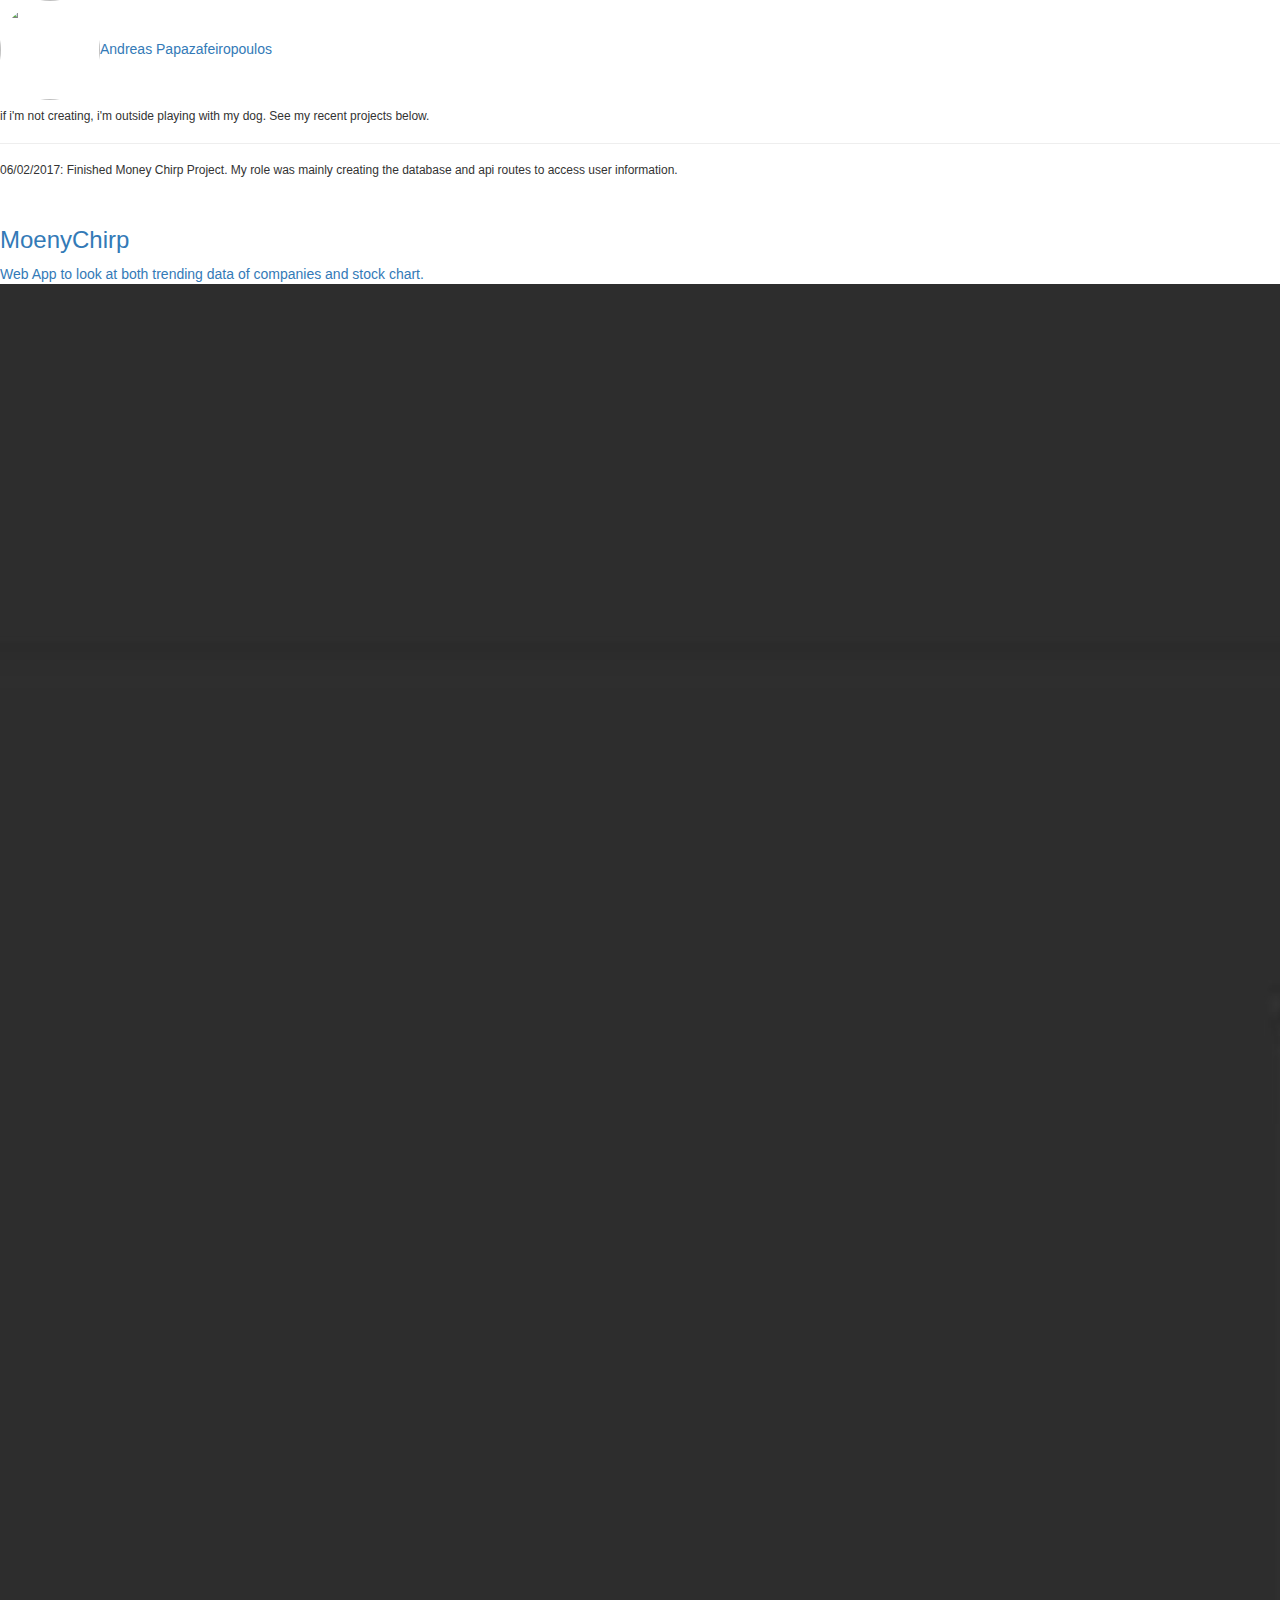
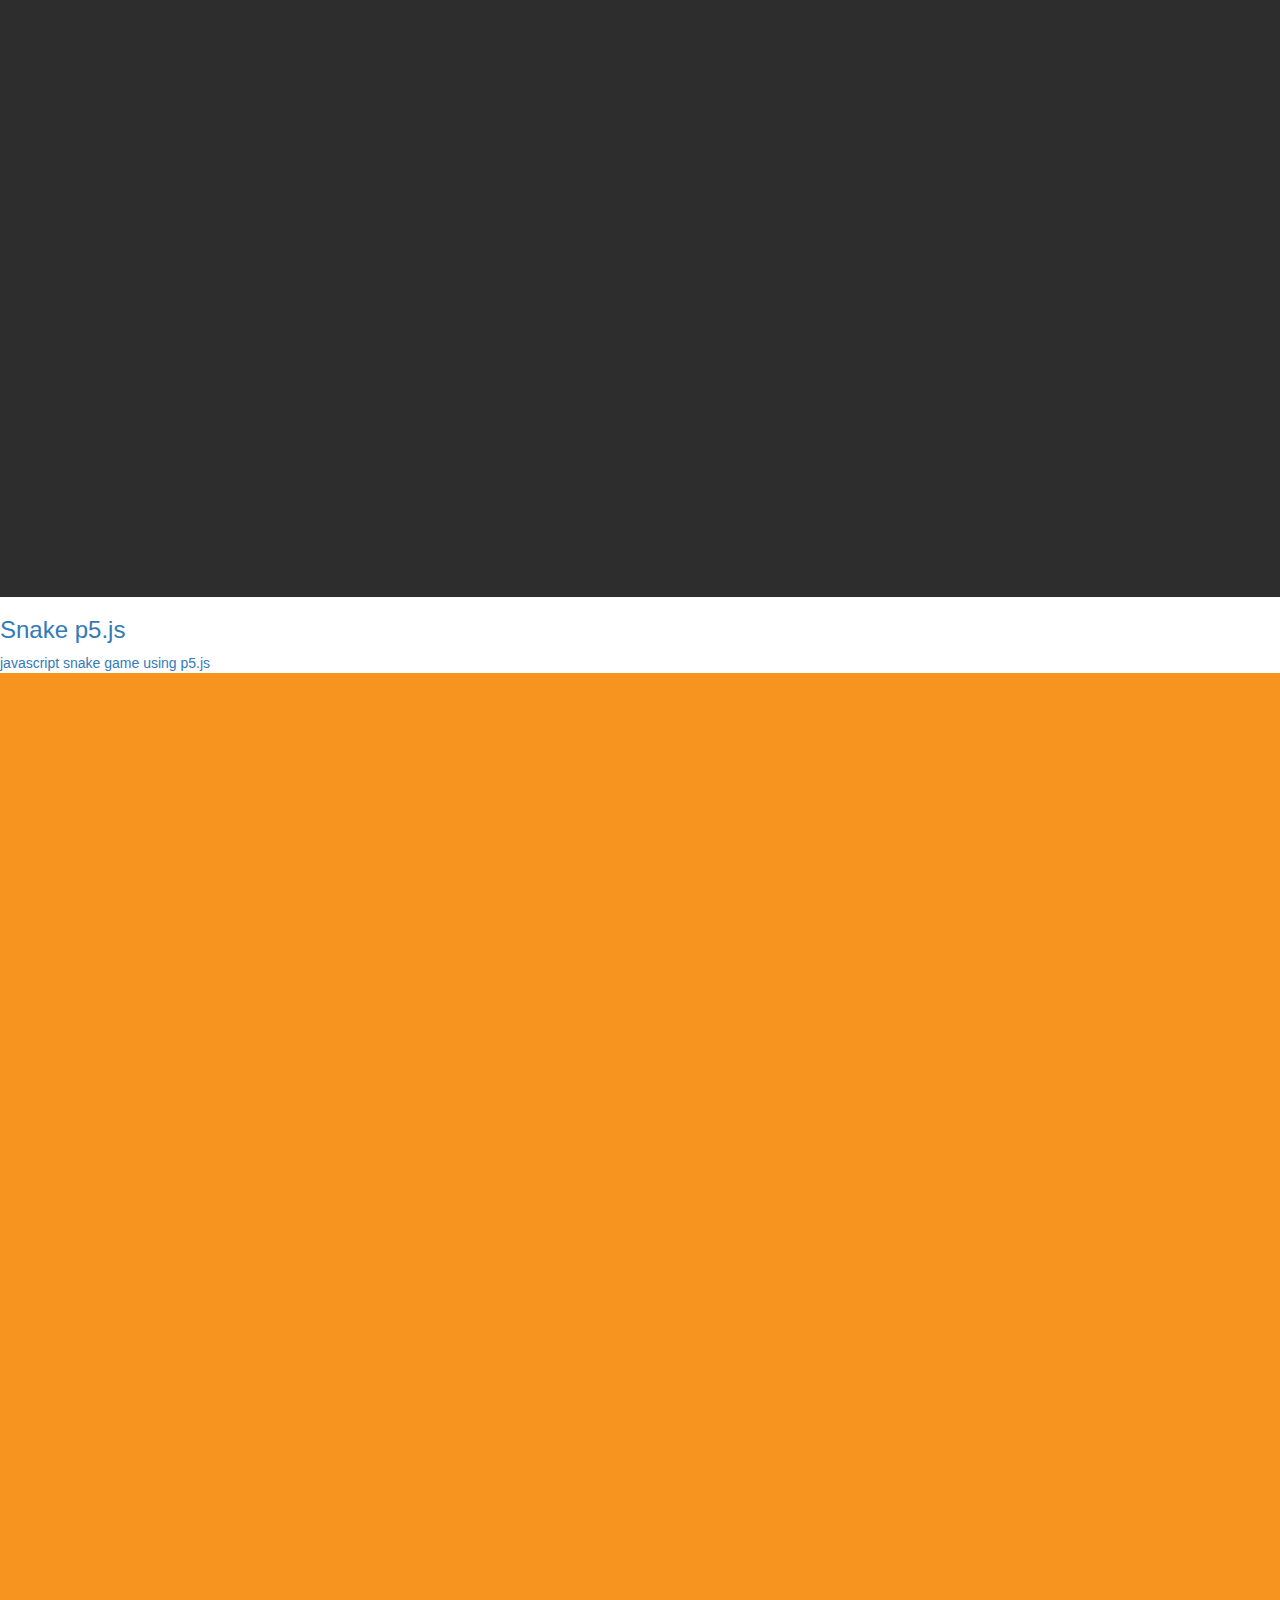
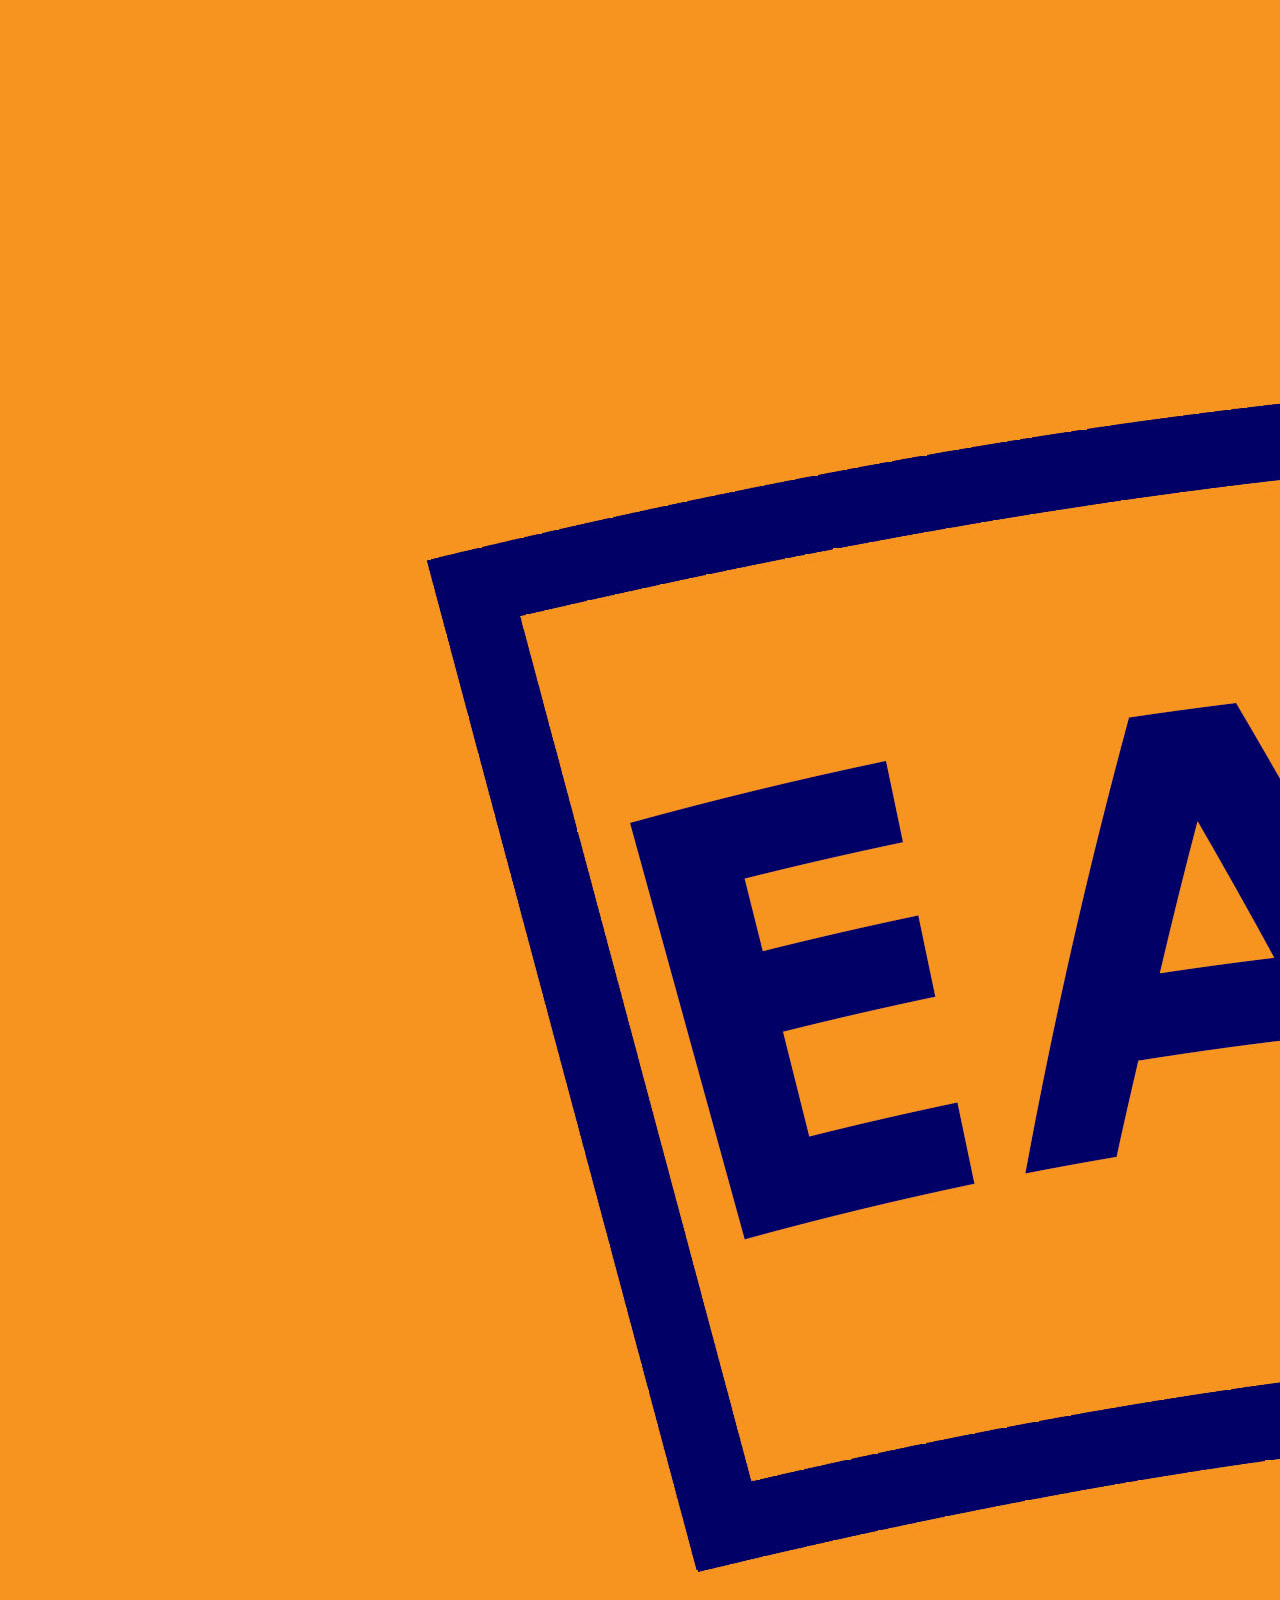
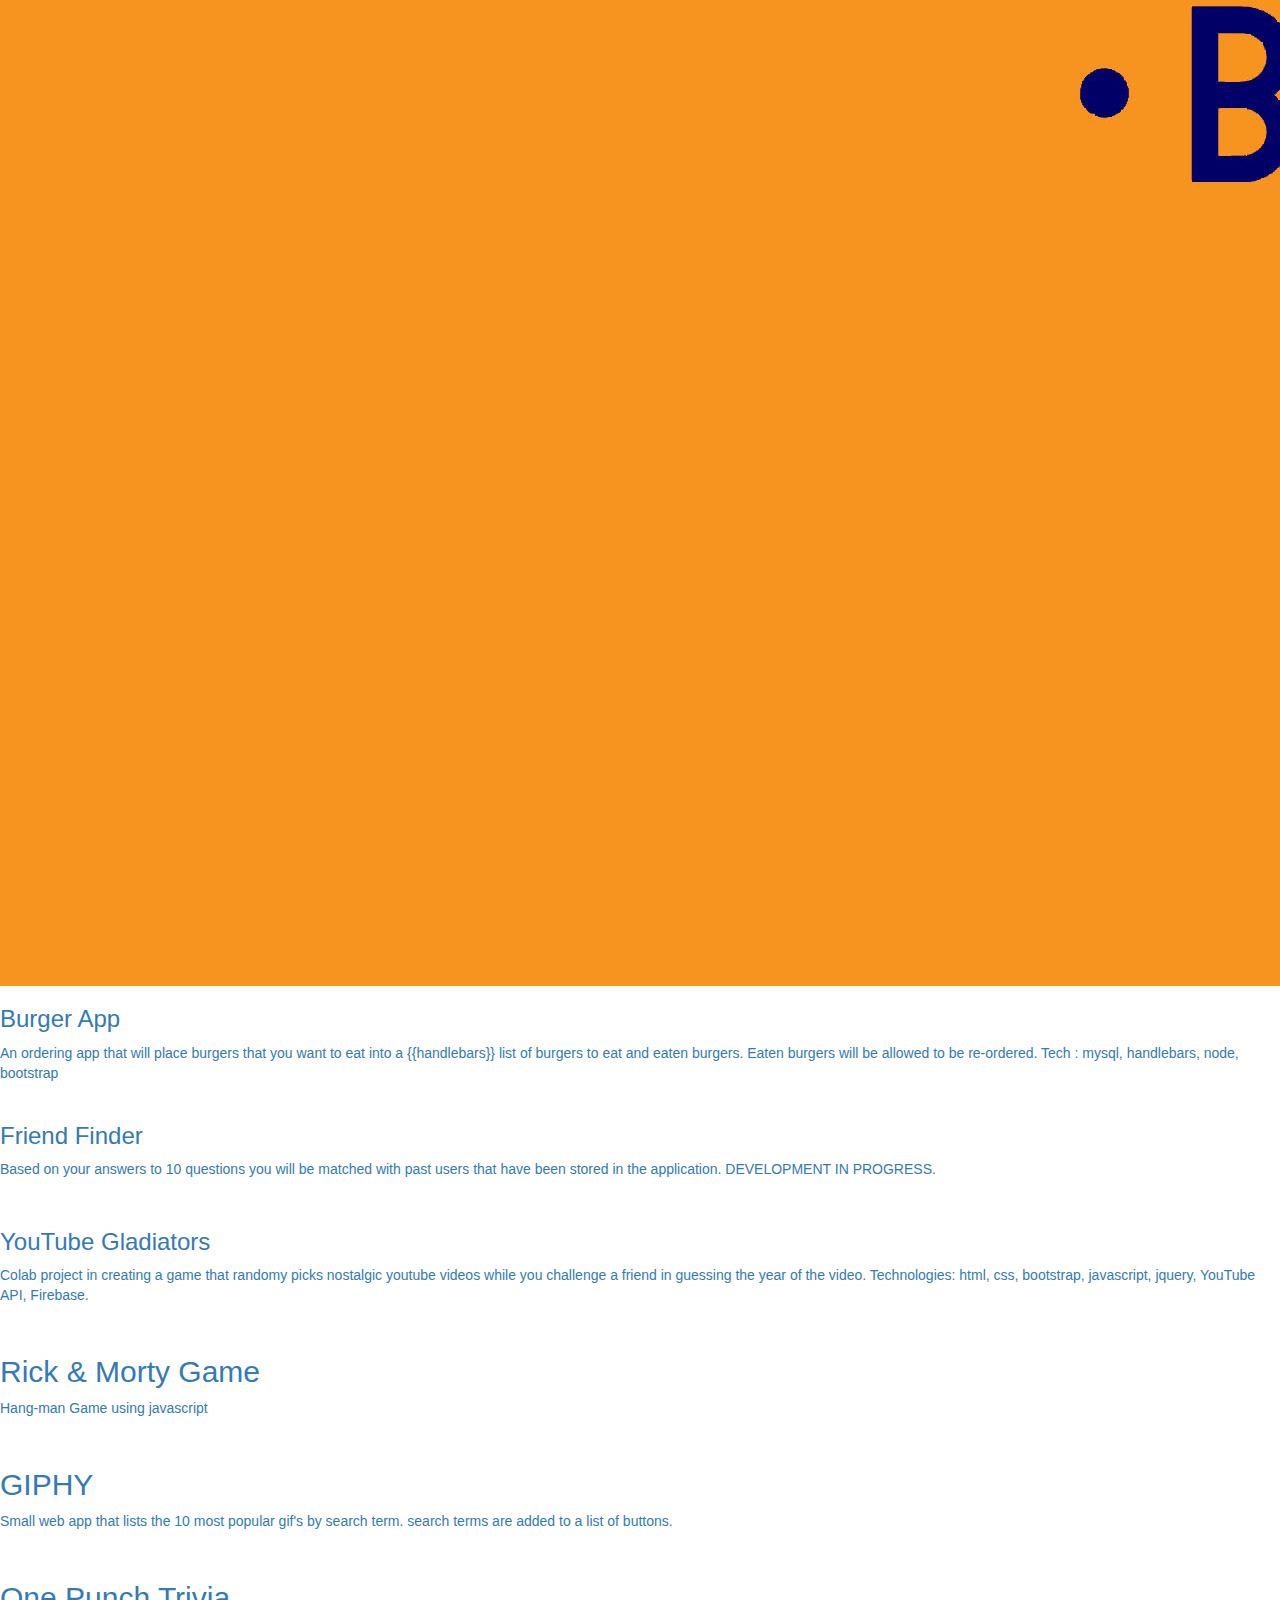
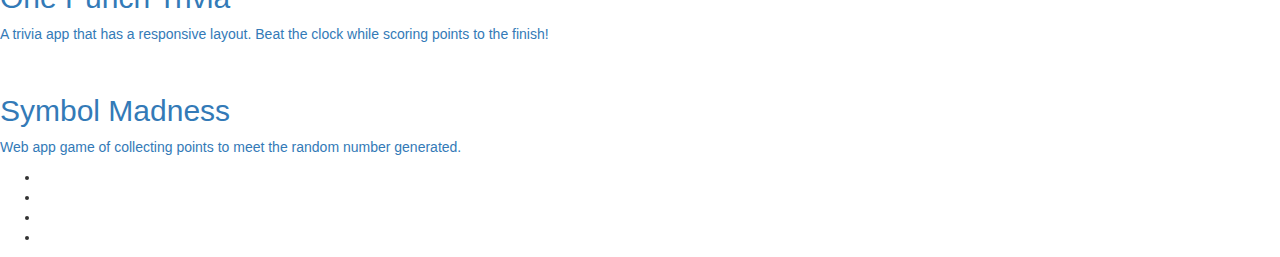
==== index.html @ cd57e7aa "Create index.html" ====
<!DOCTYPE HTML>
<html>
	<head>
		<title>Andreas Papazafeiropoulos</title>
		<meta charset="utf-8" />
		<meta name="viewport" content="width=device-width, initial-scale=1" />
		<!--[if lte IE 8]><script src="assets/js/ie/html5shiv.js"></script><![endif]-->
		<link rel="stylesheet" href="assets/css/main.css" />
		<!--[if lte IE 9]><link rel="stylesheet" href="assets/css/ie9.css" /><![endif]-->
		<!--[if lte IE 8]><link rel="stylesheet" href="assets/css/ie8.css" /><![endif]-->
		<!-- Latest compiled and minified CSS -->
		<link rel="stylesheet" href="https://maxcdn.bootstrapcdn.com/bootstrap/3.3.7/css/bootstrap.min.css" integrity="sha384-BVYiiSIFeK1dGmJRAkycuHAHRg32OmUcww7on3RYdg4Va+PmSTsz/K68vbdEjh4u" crossorigin="anonymous">

	</head>
	<body>
		<!-- Wrapper -->
			<div id="wrapper">

				<!-- Header -->
					<header id="header">
						<div class="inner">

							<!-- Logo -->
								<a href="index.html" class="logo">
									<img class="img-circle" src="images/mephoto.jpg" alt="" height="100" width="100" /><span class="title">Andreas Papazafeiropoulos</span>
								</a>

							<!-- Nav -->
								<!-- <nav>
									<ul>
										<li><a href="#menu">Menu</a></li>
									</ul>
								</nav>
 -->
						</div>
					</header>

				<!-- Menu -->
					<!-- <nav id="menu">
						<h2>Menu</h2>
						<ul>
							<li><a href="index.html">Home</a></li>
							<li><a href="generic.html">Ipsum veroeros</a></li>
							<li><a href="generic.html">Tempus etiam</a></li>
							<li><a href="generic.html">Consequat dolor</a></li>
							<li><a href="elements.html">Elements</a></li>
						</ul>
					</nav> -->

				<!-- Main -->
					<div id="main">
						<div class="inner">
							<header>
								<h6>if i'm not creating, i'm outside playing with my dog. See my recent projects below.</h6>
								<hr>
								<h6>06/02/2017: Finished Money Chirp Project. My role was mainly creating the database and api routes to access user information.</h6>
							</header>
							<section class="tiles">
							<article class="style1">
									<span class="image">
										<img src="images/chirp.jpg" alt="" />
									</span>
									<a href="http://money-chirp-live.herokuapp.com/">
										<h3>MoenyChirp</h3>
										<div class="content">Web App to look at both trending data of companies and stock chart.
										</div>
									</a>
							</article>
							<article class="style1">
									<span class="image">
										<img src="images/snake1.jpg" alt="" />
									</span>
									<a href="http://snakep5.herokuapp.com/">
										<h3>Snake p5.js</h3>
										<div class="content">javascript snake game using p5.js
										</div>
									</a>
							</article>
							<article class="style1">
									<span class="image">
										<img src="images/burger1.jpg" alt="" />
									</span>
									<a href="https://burgerapp-andreas.herokuapp.com/">
										<h3>Burger App</h3>
										<div class="content">An ordering app that will place burgers that you want to eat into a {{handlebars}} list of burgers to eat and eaten burgers. Eaten burgers will be allowed to be re-ordered. Tech : mysql, handlebars, node, bootstrap
										</div>
									</a>
								</article>
								<article class="style1">
									<span class="image">
										<img src="http://cdn.supadupa.me/shop/40836/images/2076091/WIP_Logo_original.jpeg?1443217742" alt="" />
									</span>
									<a href="https://limitless-journey-60097.herokuapp.com/">
										<h3>Friend Finder</h3>
										<div class="content">Based on your answers to 10 questions you will be matched with past users that have been stored in the application. DEVELOPMENT IN PROGRESS.</p>
										</div>
									</a>
								</article>
								<article class="style1">
									<span class="image">
										<img src="images/youtubechallenge1.jpg" alt="" />
									</span>
									<a href="http://calm-ridge-75186.herokuapp.com/">
										<h3>YouTube Gladiators</h3>
										<div class="content">Colab project in creating a game that randomy picks 
										nostalgic youtube videos while you challenge a friend in guessing the year of the video. Technologies: html, css, bootstrap, javascript, jquery, YouTube API, Firebase.</p>
										</div>
									</a>
								</article>
								<article class="style2">
									<span class="image">
										<img src="images/rick1.jpg" alt="" />
									</span>
									<a href="https://hangmanrickmorty.herokuapp.com">
										<h2>Rick & Morty Game</h2>
										<div class="content">
											<p>Hang-man Game using javascript</p>
										</div>
									</a>
								</article>
								<article class="style3">
									<span class="image">
										<img src="images/giphy.jpg" alt="" />
									</span>
									<a href="https://giphyapigen.herokuapp.com/">
										<h2>GIPHY</h2>
										<div class="content">
											<p>Small web app that lists the 10 most popular gif's by search term. search terms are added to a list of buttons.</p>
										</div>
									</a>
								</article>
								<article class="style4">
									<span class="image">
										<img src="images/onepunch.jpg" alt="" />
									</span>
									<a href="https://onepunchtrivia.herokuapp.com/">
										<h2>One Punch Trivia</h2>
										<div class="content">
											<p>A trivia app that has a responsive layout. Beat the clock while scoring points to the finish!</p>
										</div>
									</a>
								</article>
								<article class="style5">
									<span class="image">
										<img src="images/symbol.jpg" alt="" />
									</span>
									<a href=" https://symbolmadness.herokuapp.com">
										<h2>Symbol Madness</h2>
										<div class="content">
											<p>Web app game of collecting points to meet the random number generated.</p>
										</div>
									</a>
								</article>
							</section>
						</div>
					</div>

				<!-- Footer -->
					<footer id="footer">
						<div class="inner">
							<!-- <section>
								<h2>Get in touch</h2>
								<form method="post" action="#">
									<div class="field half first">
										<input type="text" name="name" id="name" placeholder="Name" />
									</div>
									<div class="field half">
										<input type="email" name="email" id="email" placeholder="Email" />
									</div>
									<div class="field">
										<textarea name="message" id="message" placeholder="Message"></textarea>
									</div>
									<ul class="actions">
										<li><input type="submit" value="Send" class="special" /></li>
									</ul>
								</form>
							</section> -->
							<section>
								<ul class="icons">
									<li><a href="https://github.com/AndreasPapaz" class="icon style2 fa-github"><span class="label">GitHub</span></a></li>
									<li><a href="https://twitter.com/AndreasPapaz" class="icon style2 fa-twitter"><span class="label">Twitter</span></a></li>
									
									<li><a href="https://www.linkedin.com/in/andreaspapaz/" class="icon style2 fa-linkedin"><span class="label">linkedin</span></a></li>
									<li><a href="mailto:AndreasPapaz@gmail.com" class="icon style2 fa-envelope-o"><span class="label">Email</span></a></li>
								</ul>
							</section>
						</div>
					</footer>

			</div>

		<!-- Scripts -->
			<script src="assets/js/jquery.min.js"></script>
			<script src="assets/js/skel.min.js"></script>
			<script src="assets/js/util.js"></script>
			<!--[if lte IE 8]><script src="assets/js/ie/respond.min.js"></script><![endif]-->
			<script src="assets/js/main.js"></script>
			<script src="https://www.w3counter.com/tracker.js?id=110640"></script>
			<script>
  				(function(i,s,o,g,r,a,m){i['GoogleAnalyticsObject']=r;i[r]=i[r]||function(){
  				(i[r].q=i[r].q||[]).push(arguments)},i[r].l=1*new Date();a=s.createElement(o),
			  m=s.getElementsByTagName(o)[0];a.async=1;a.src=g;m.parentNode.insertBefore(a,m)
			  })(window,document,'script','https://www.google-analytics.com/analytics.js','ga');

			  ga('create', 'UA-100566330-1', 'auto');
			  ga('send', 'pageview');

			</script>
	</body>
</html>
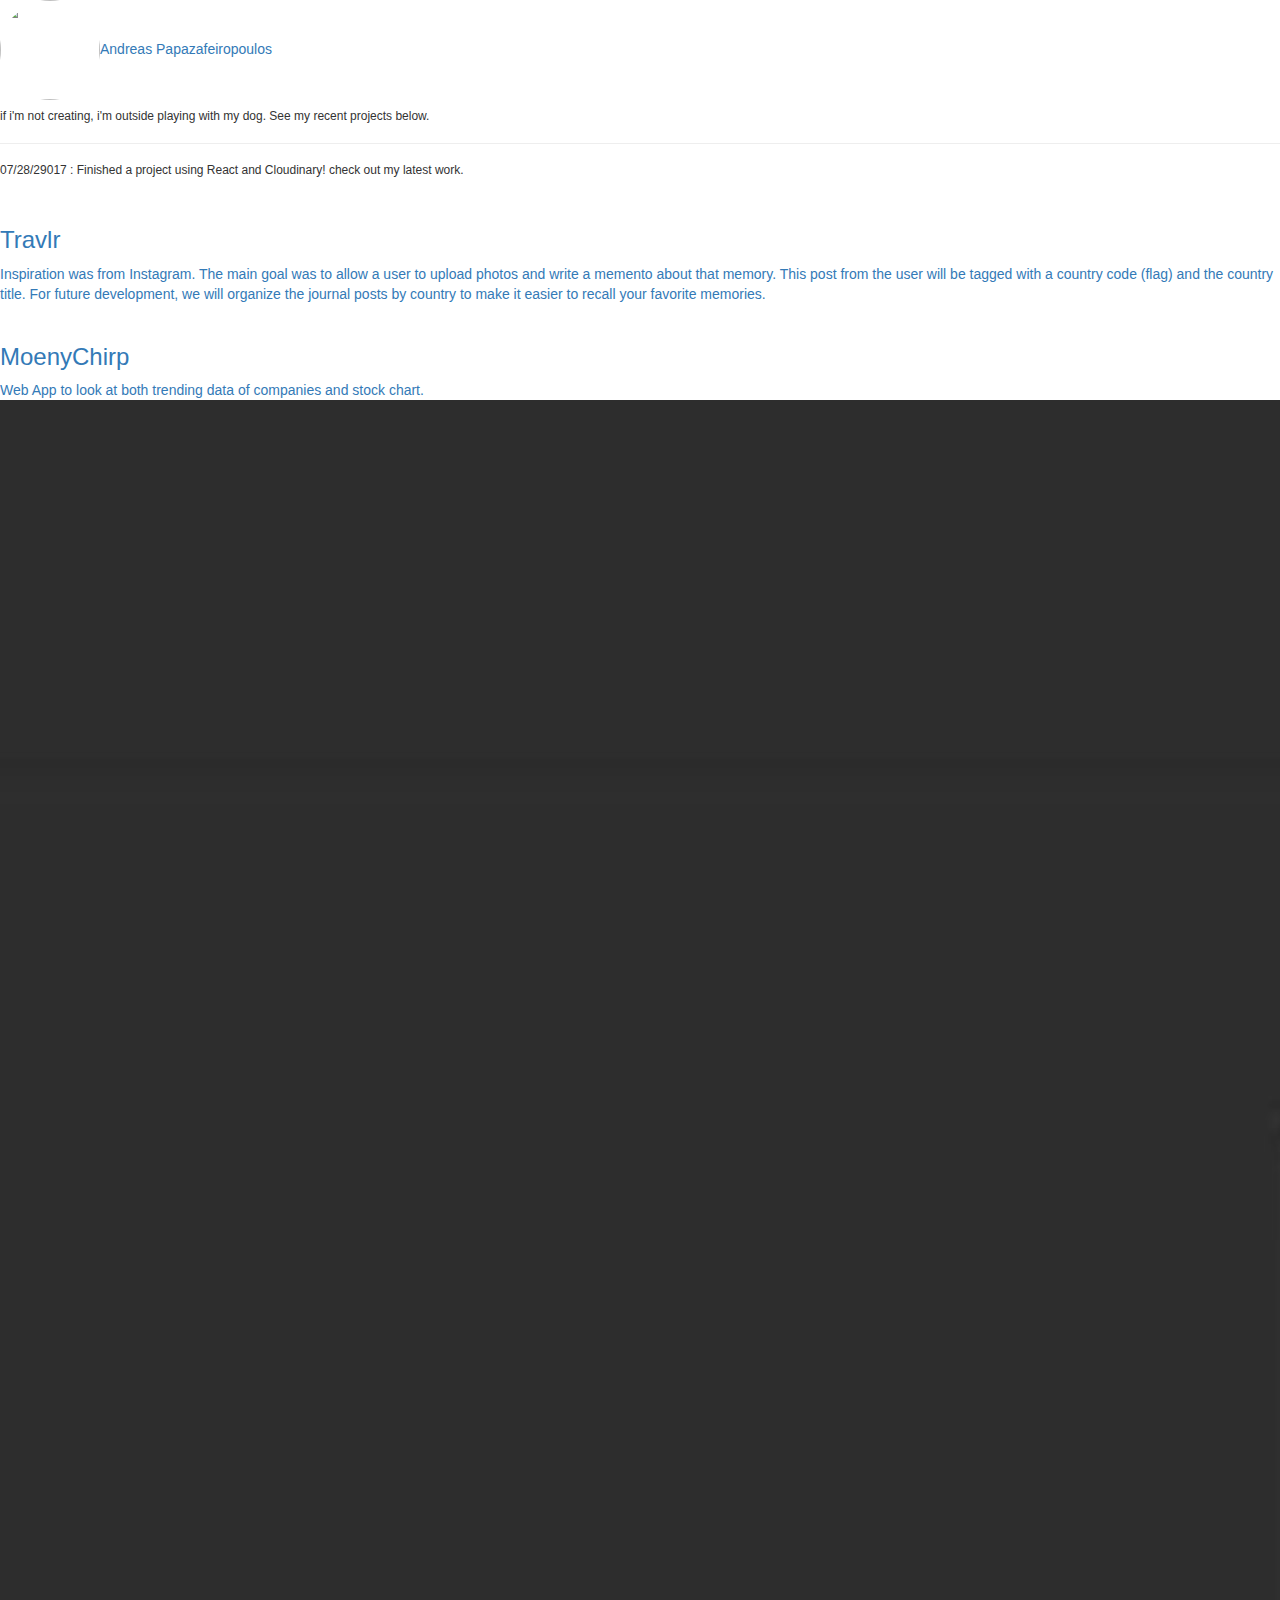
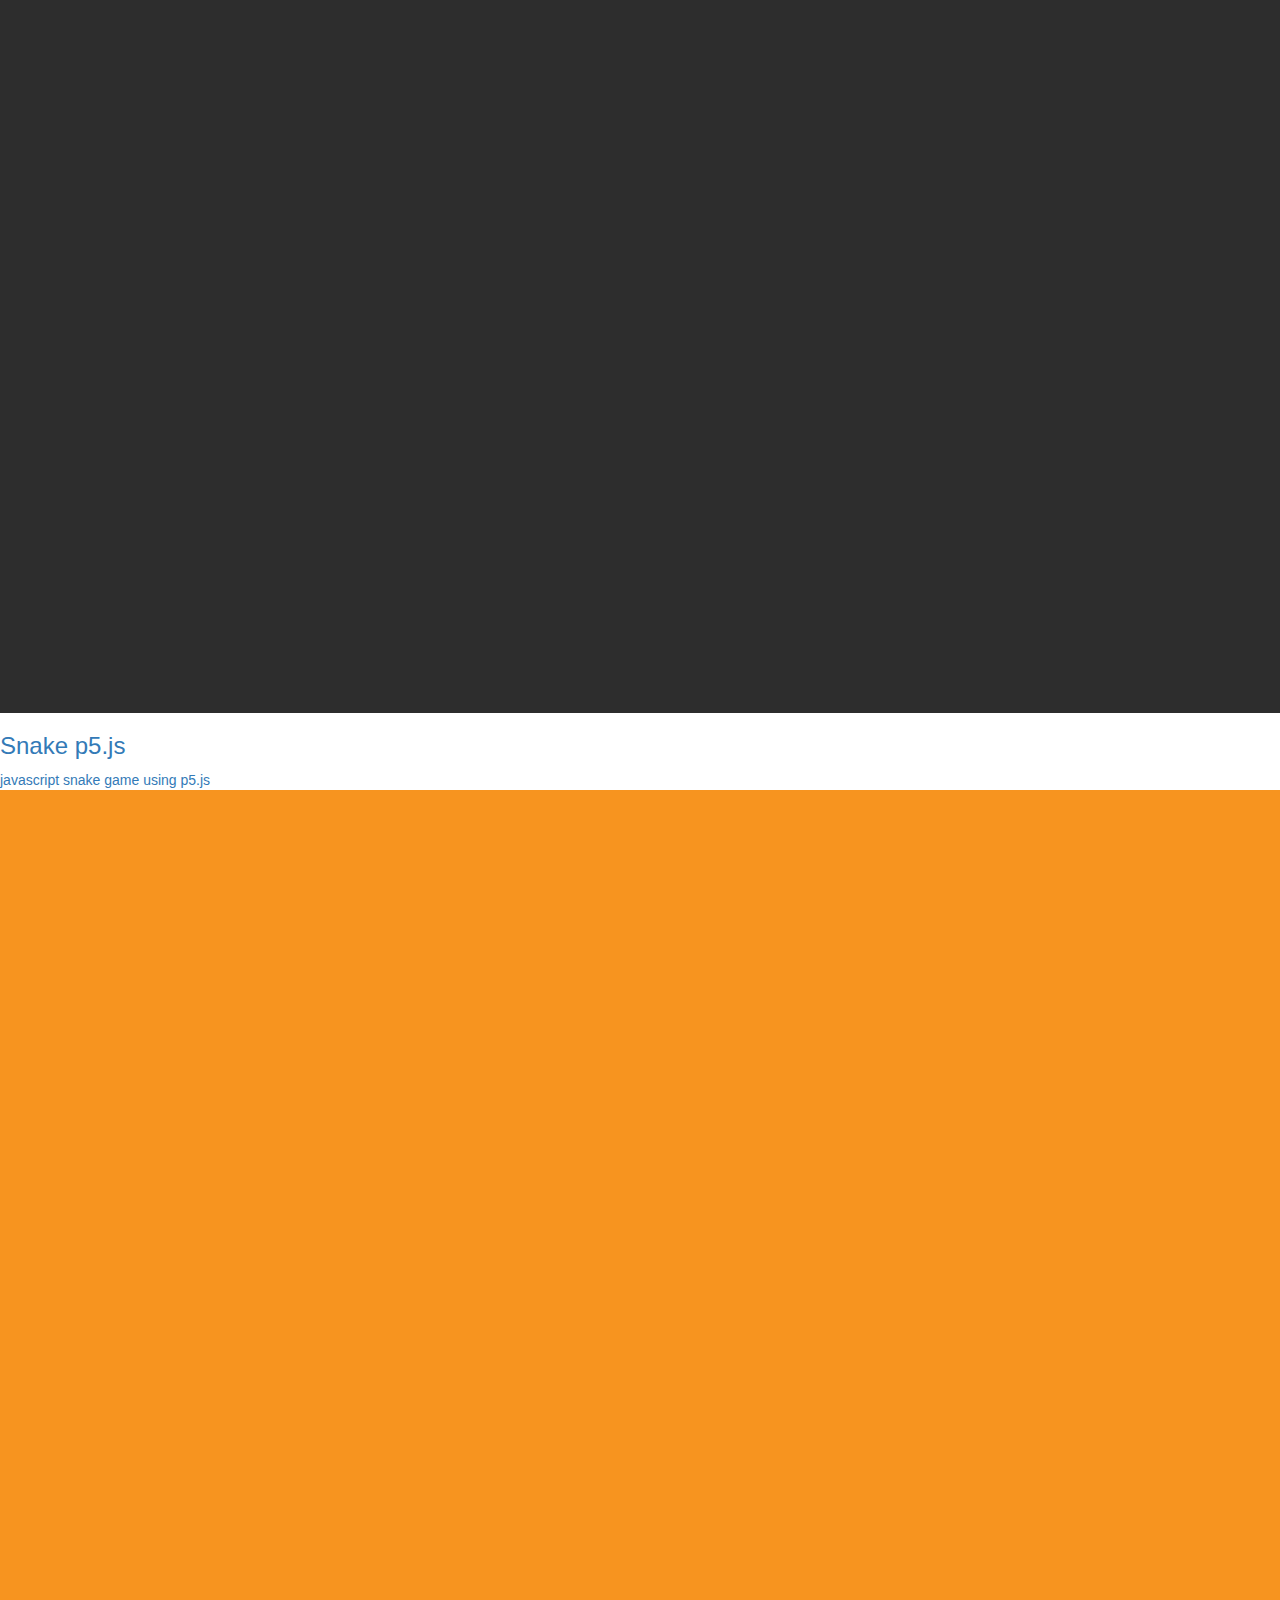
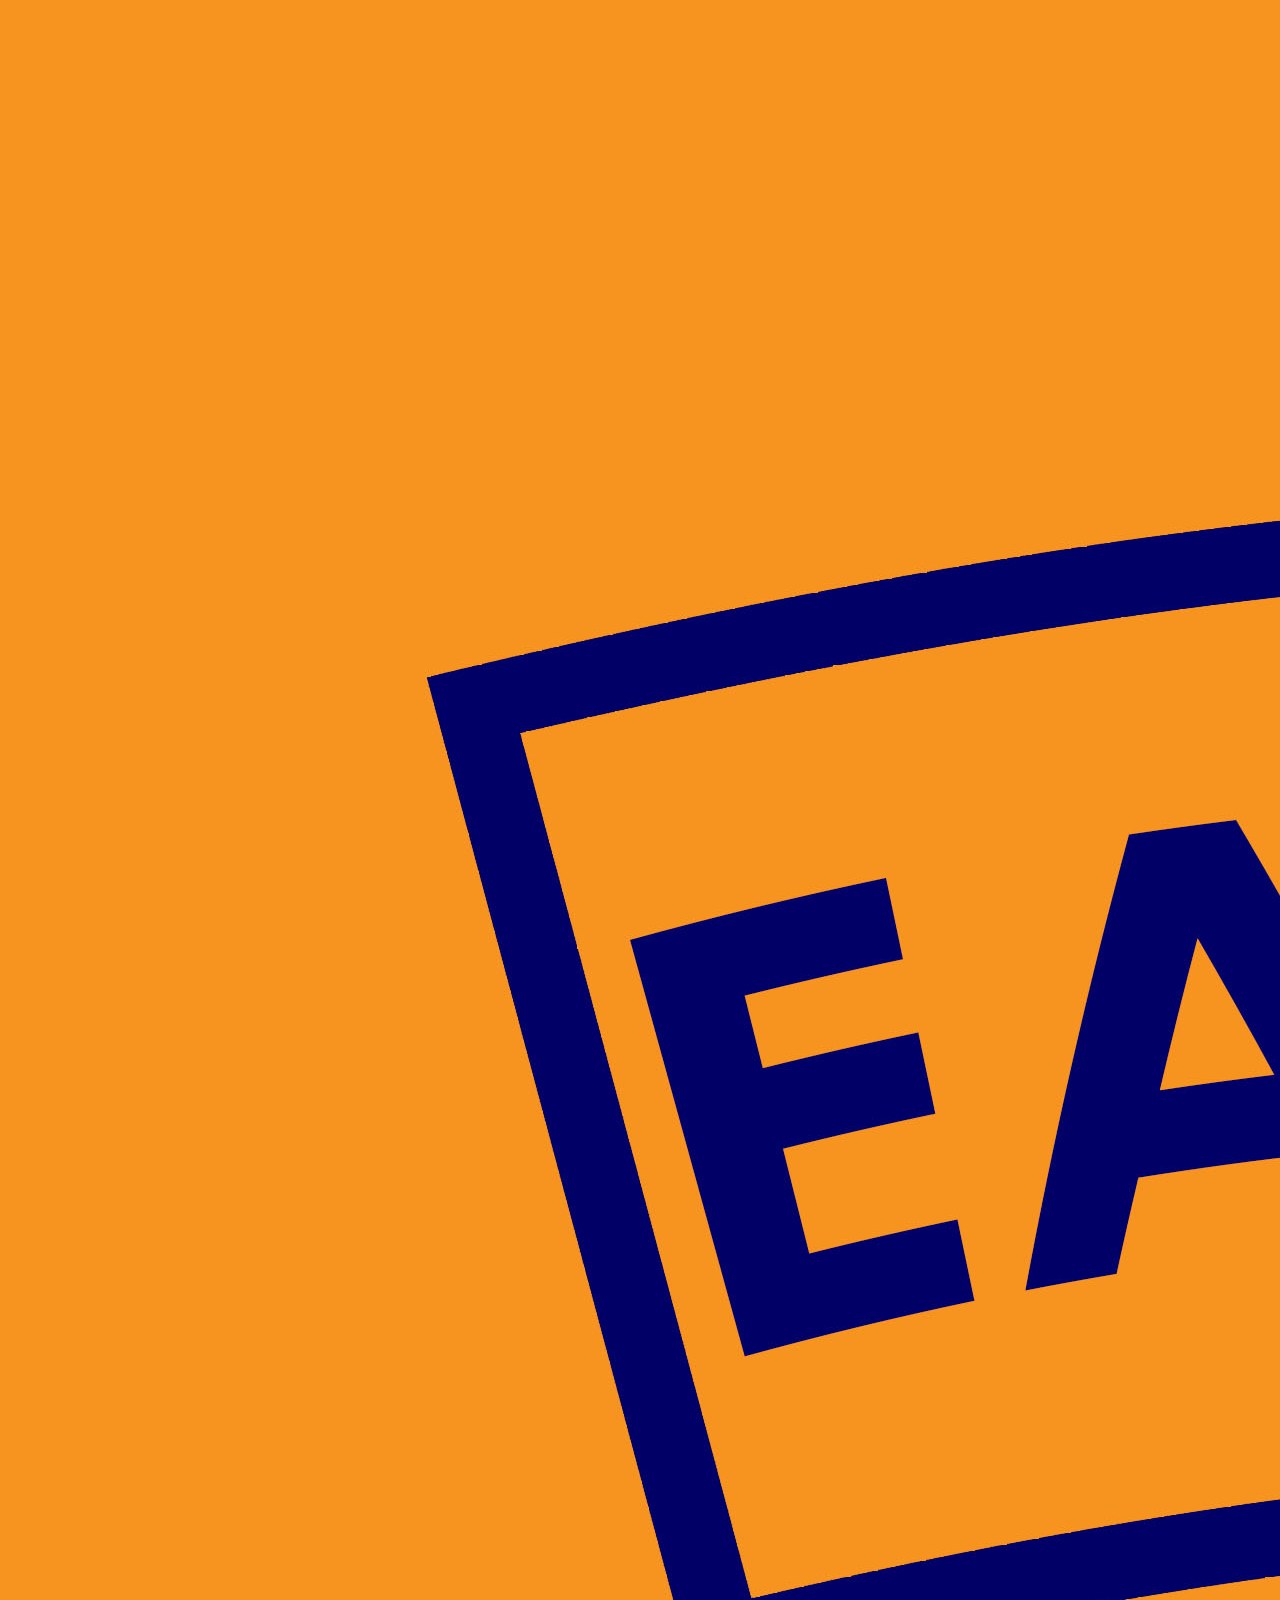
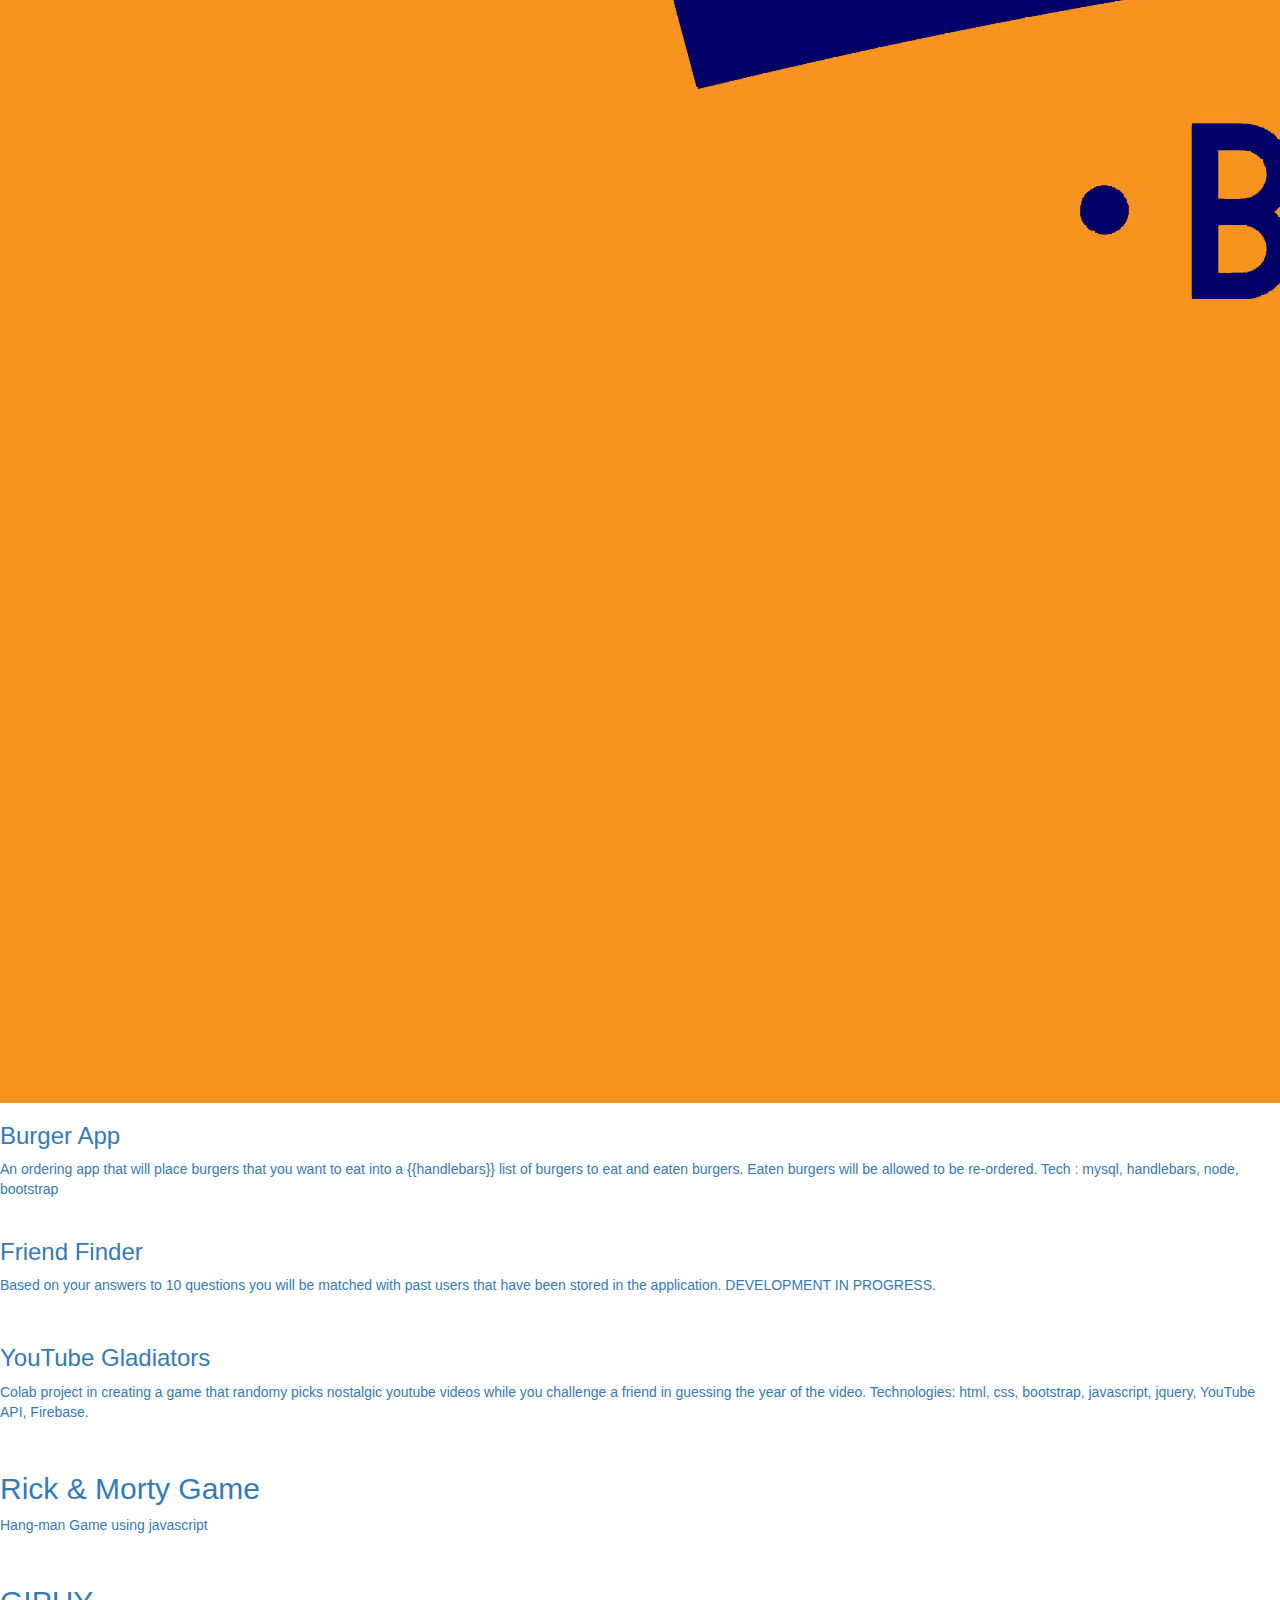
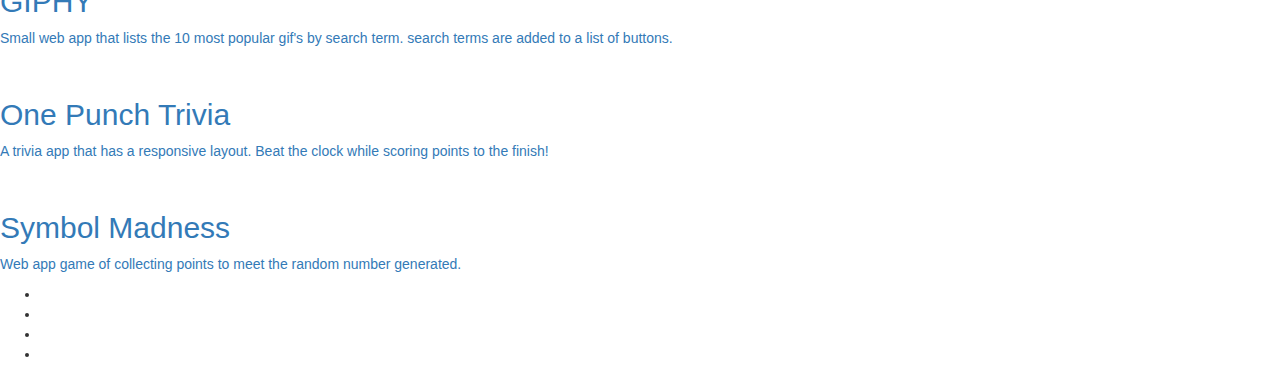
==== commit 4fde4123: "Update index.html" ====
--- a/index.html
+++ b/index.html
@@ -53,9 +53,19 @@
 							<header>
 								<h6>if i'm not creating, i'm outside playing with my dog. See my recent projects below.</h6>
 								<hr>
-								<h6>06/02/2017: Finished Money Chirp Project. My role was mainly creating the database and api routes to access user information.</h6>
+								<h6>07/28/29017 : Finished a project using React and Cloudinary! check out my latest work.</h6>
 							</header>
 							<section class="tiles">
+								<article class="style1">
+									<span class="image">
+										<img src="images/chirp.jpg" alt="" />
+									</span>
+									<a href="http://powerful-stream-12996.herokuapp.com/">
+										<h3>Travlr</h3>
+										<div class="content">Inspiration was from Instagram. The main goal was to allow a user to upload photos and write a memento about that memory. This post from the user will be tagged with a country code (flag) and the country title. For future development, we will organize the journal posts by country to make it easier to recall your favorite memories.
+										</div>
+									</a>
+							</article>
 							<article class="style1">
 									<span class="image">
 										<img src="images/chirp.jpg" alt="" />
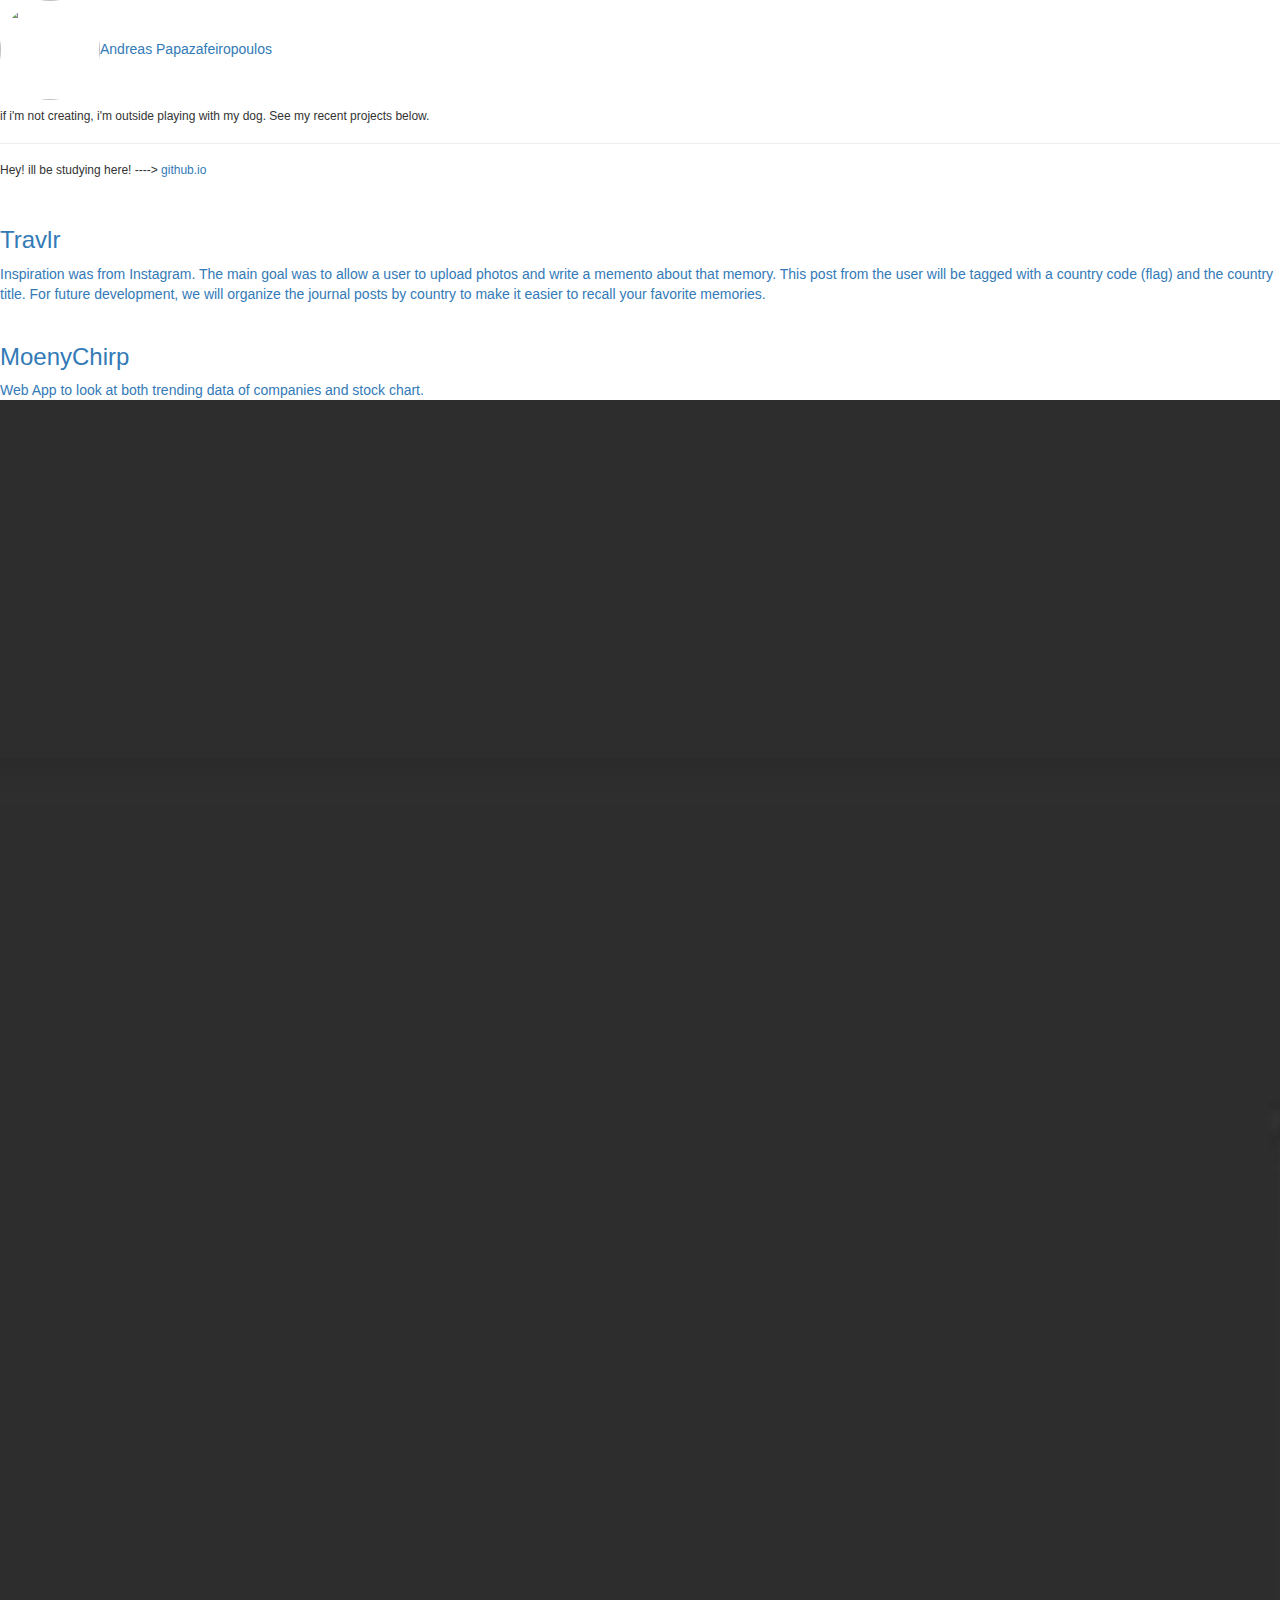
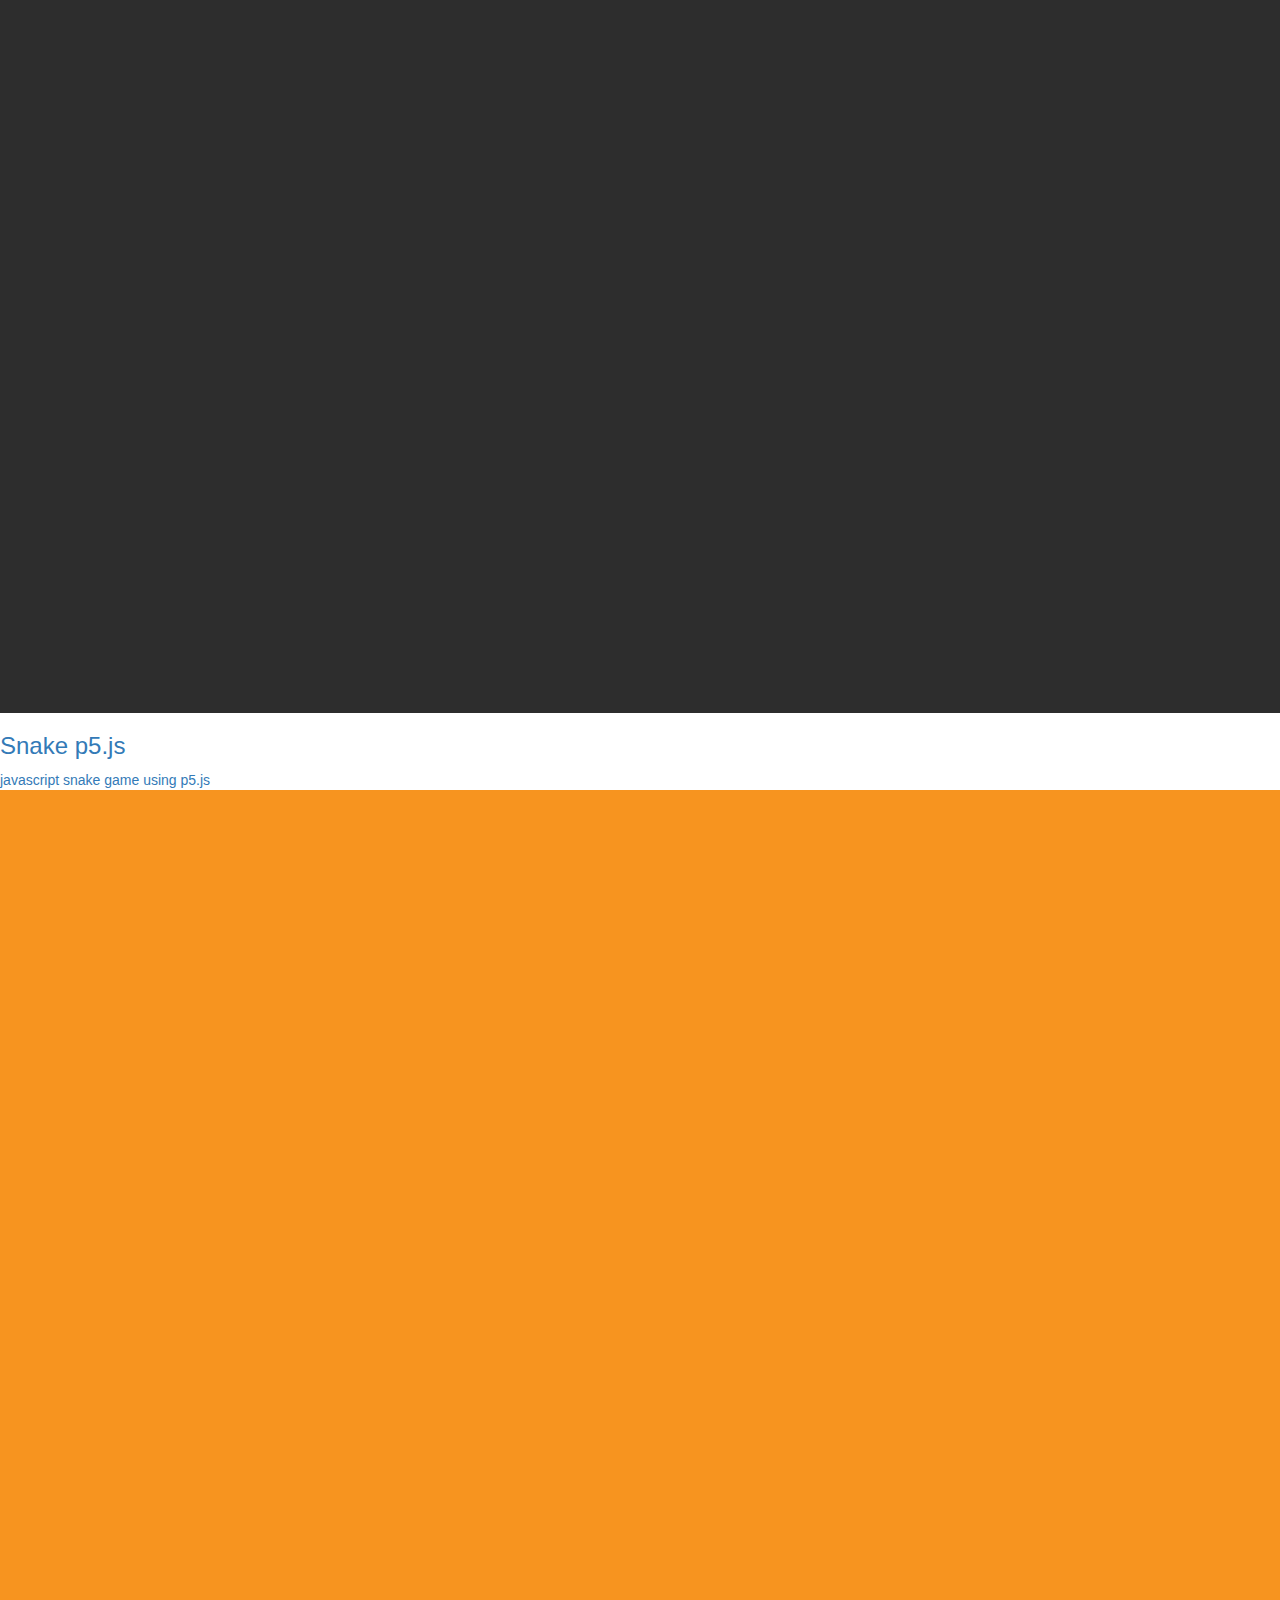
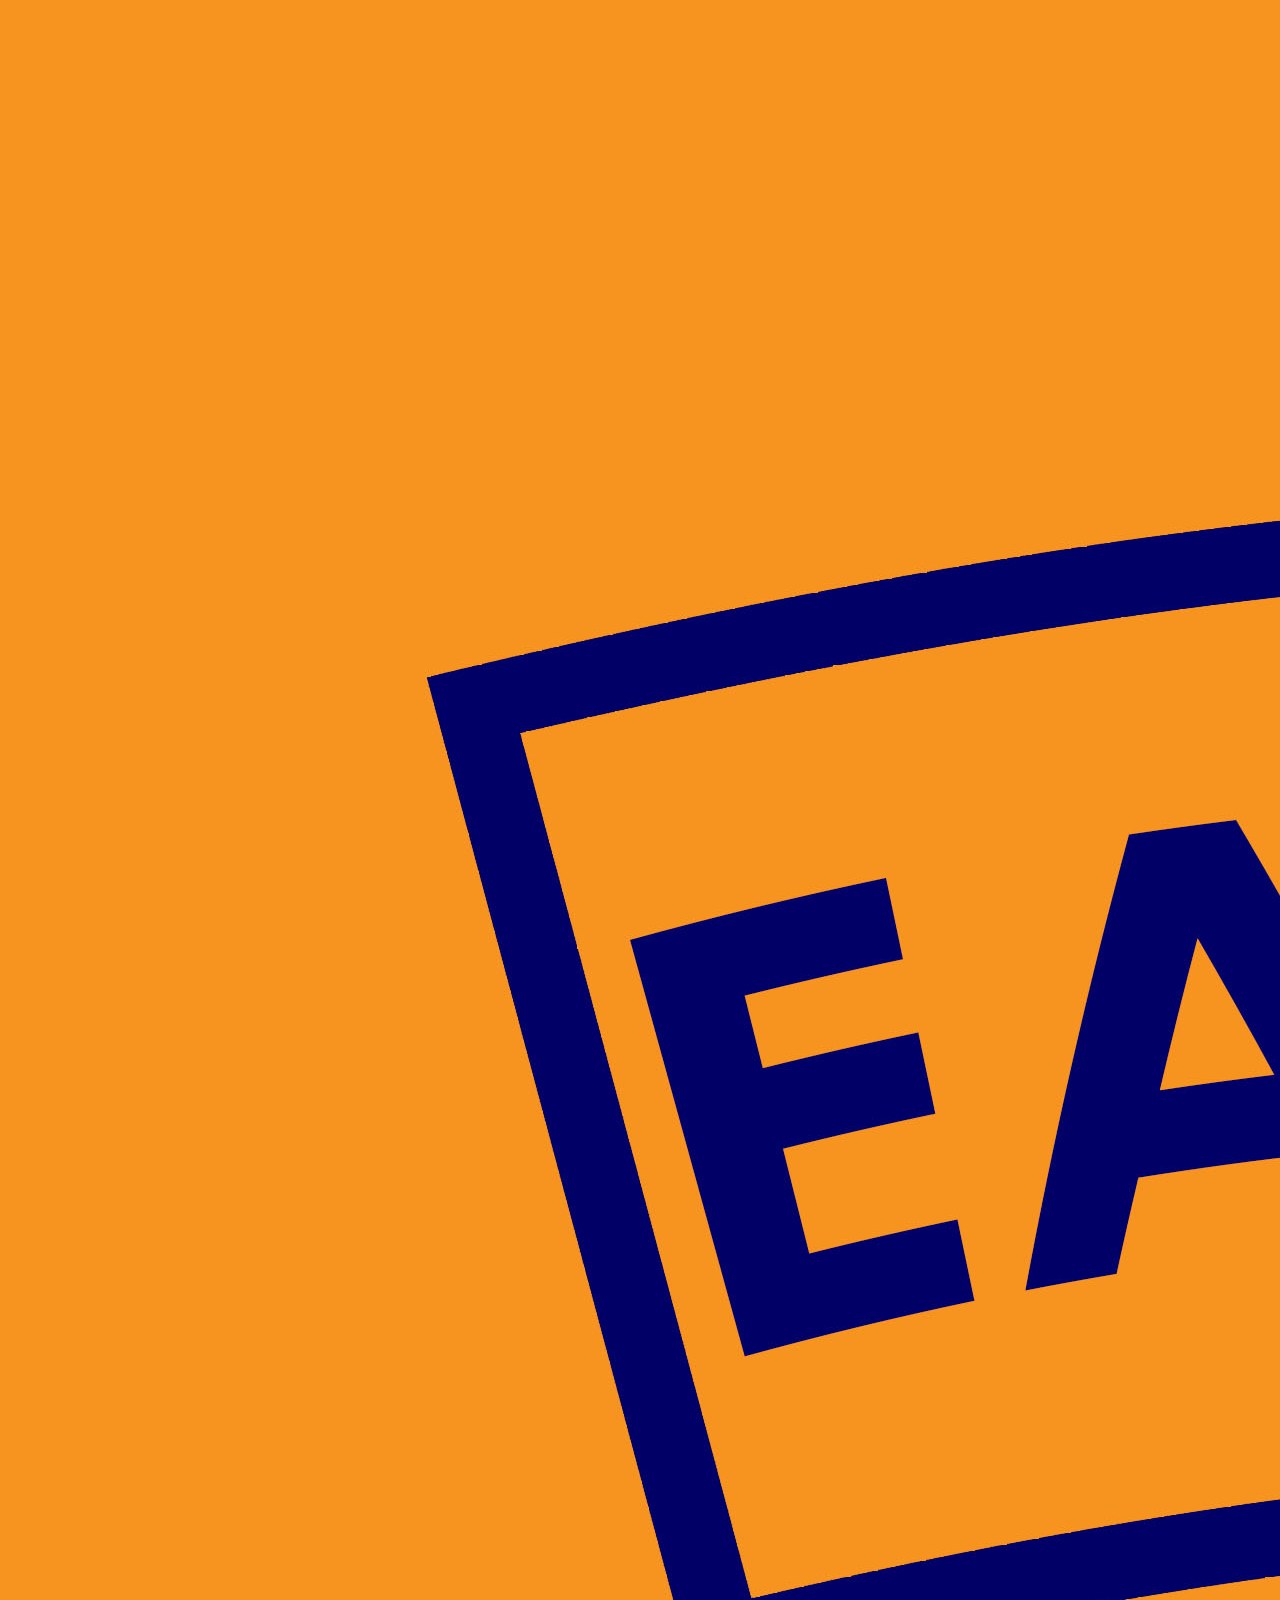
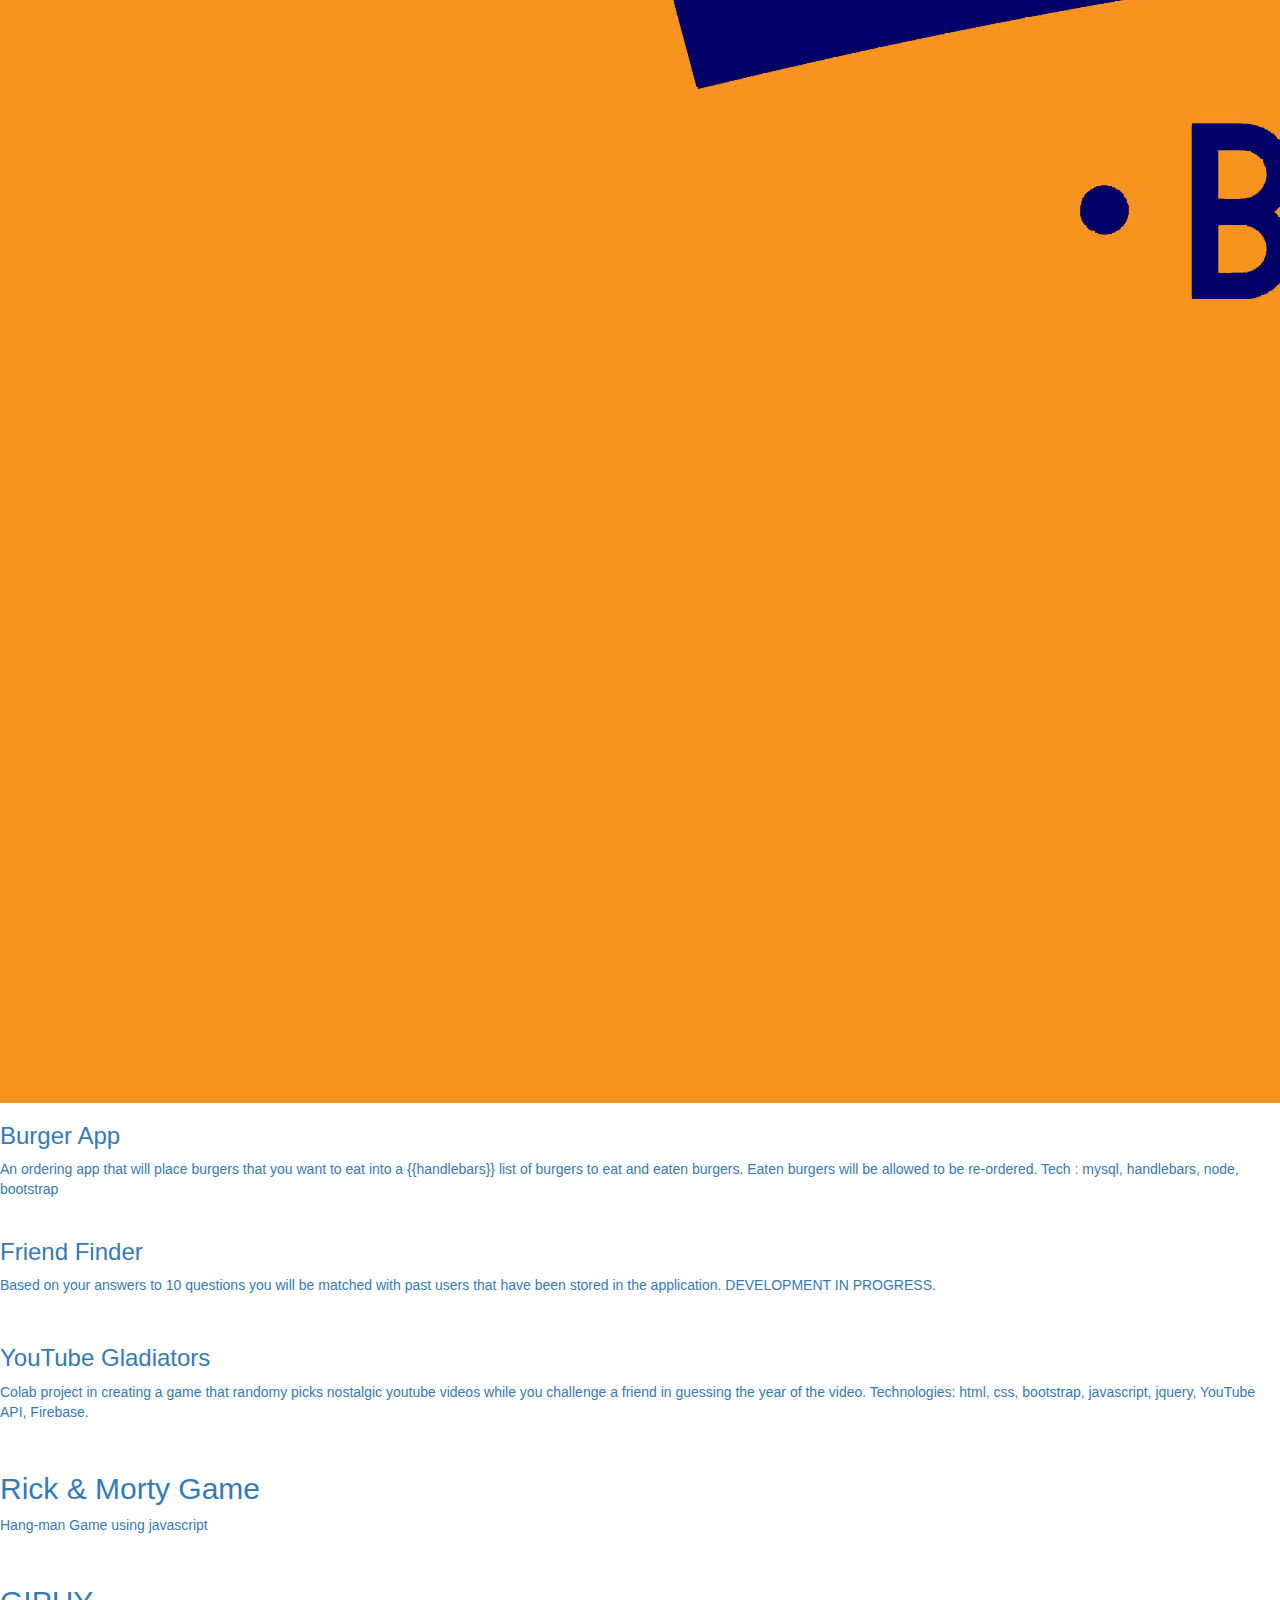
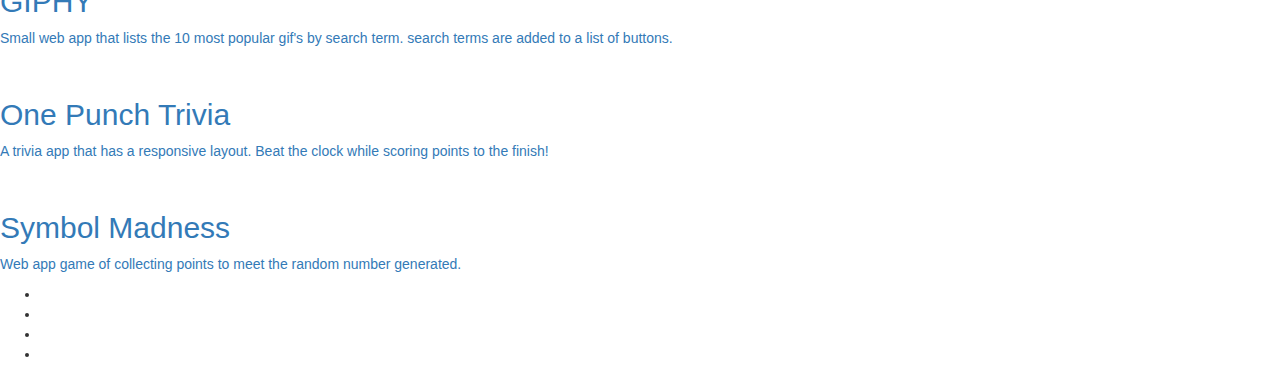
==== commit 1db5c761: "Update index.html" ====
--- a/index.html
+++ b/index.html
@@ -53,12 +53,12 @@
 							<header>
 								<h6>if i'm not creating, i'm outside playing with my dog. See my recent projects below.</h6>
 								<hr>
-								<h6>07/28/29017 : Finished a project using React and Cloudinary! check out my latest work.</h6>
+								<h6>Hey! ill be studying here! ----> <a href='https://andreaspapaz.github.io/'>github.io</a></h6>
 							</header>
 							<section class="tiles">
 								<article class="style1">
 									<span class="image">
-										<img src="images/chirp.jpg" alt="" />
+										<img src="images/travlr.jpg" alt="" />
 									</span>
 									<a href="http://powerful-stream-12996.herokuapp.com/">
 										<h3>Travlr</h3>
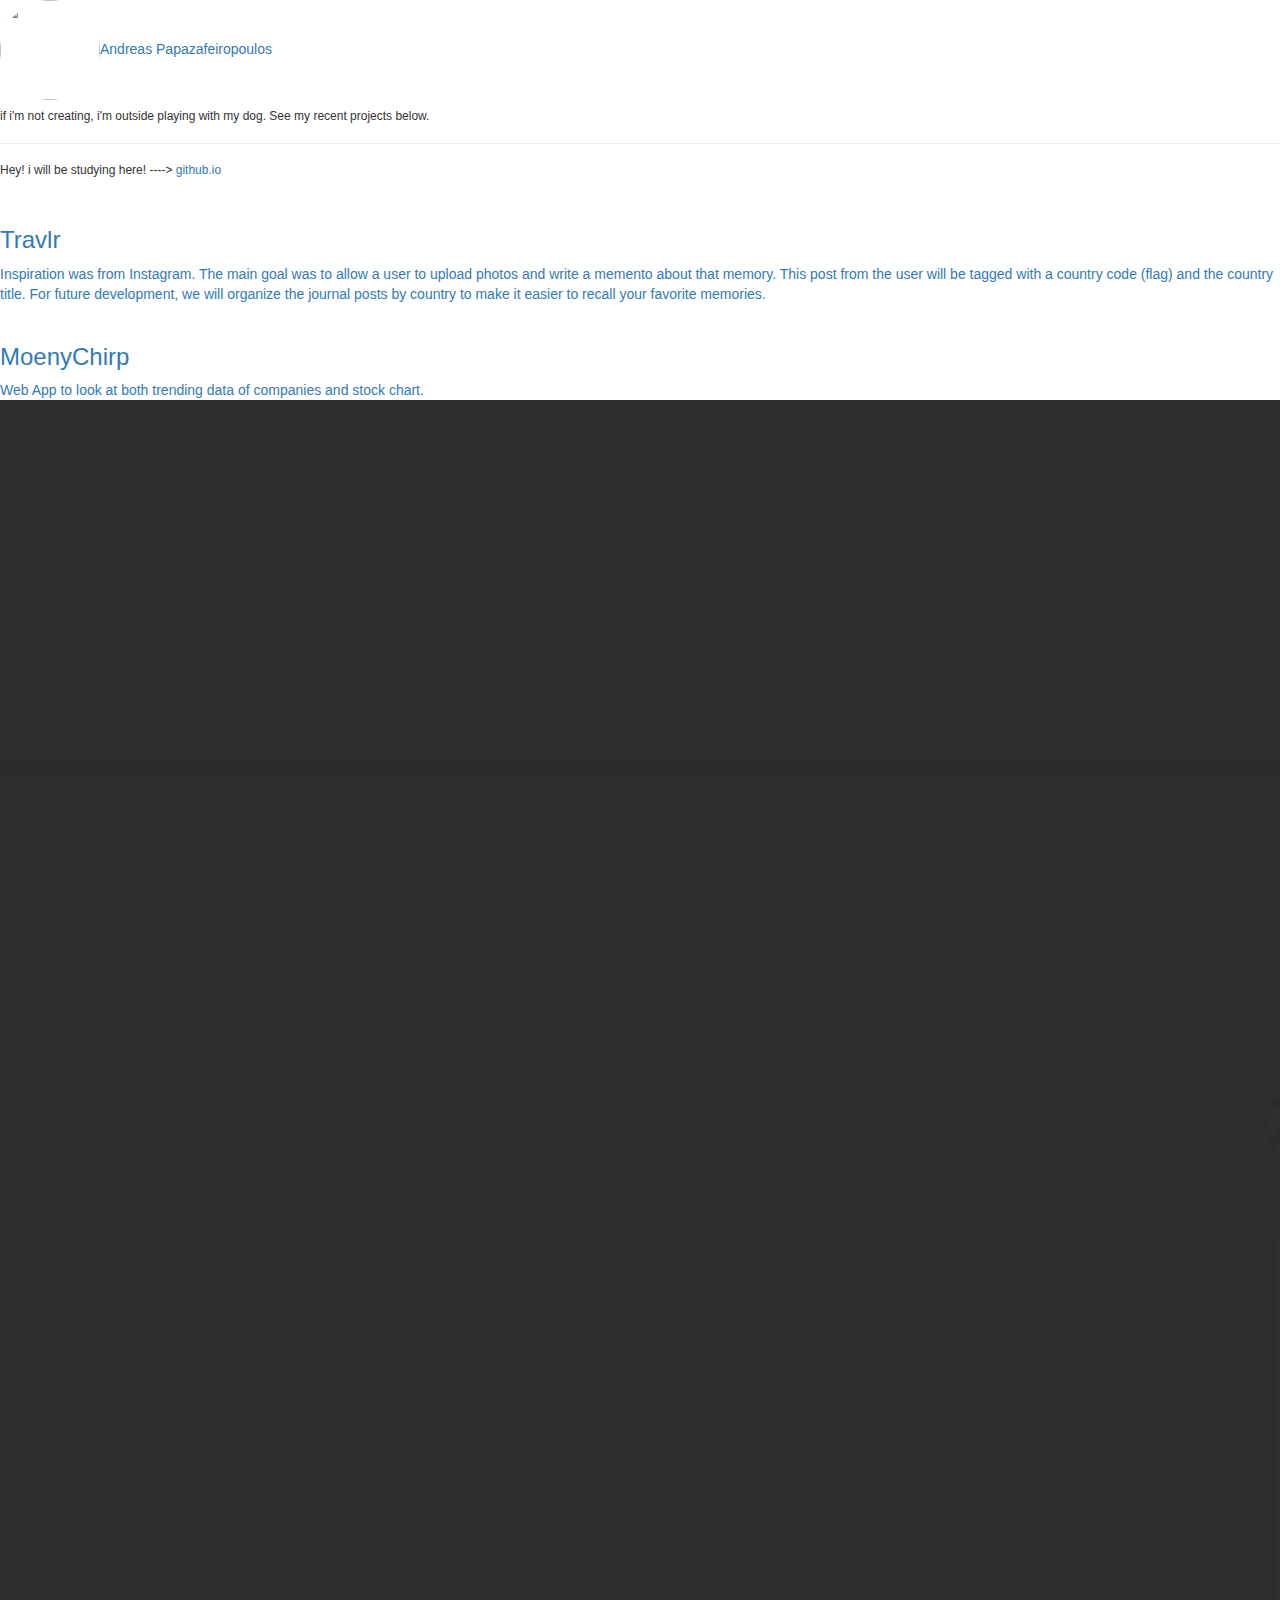
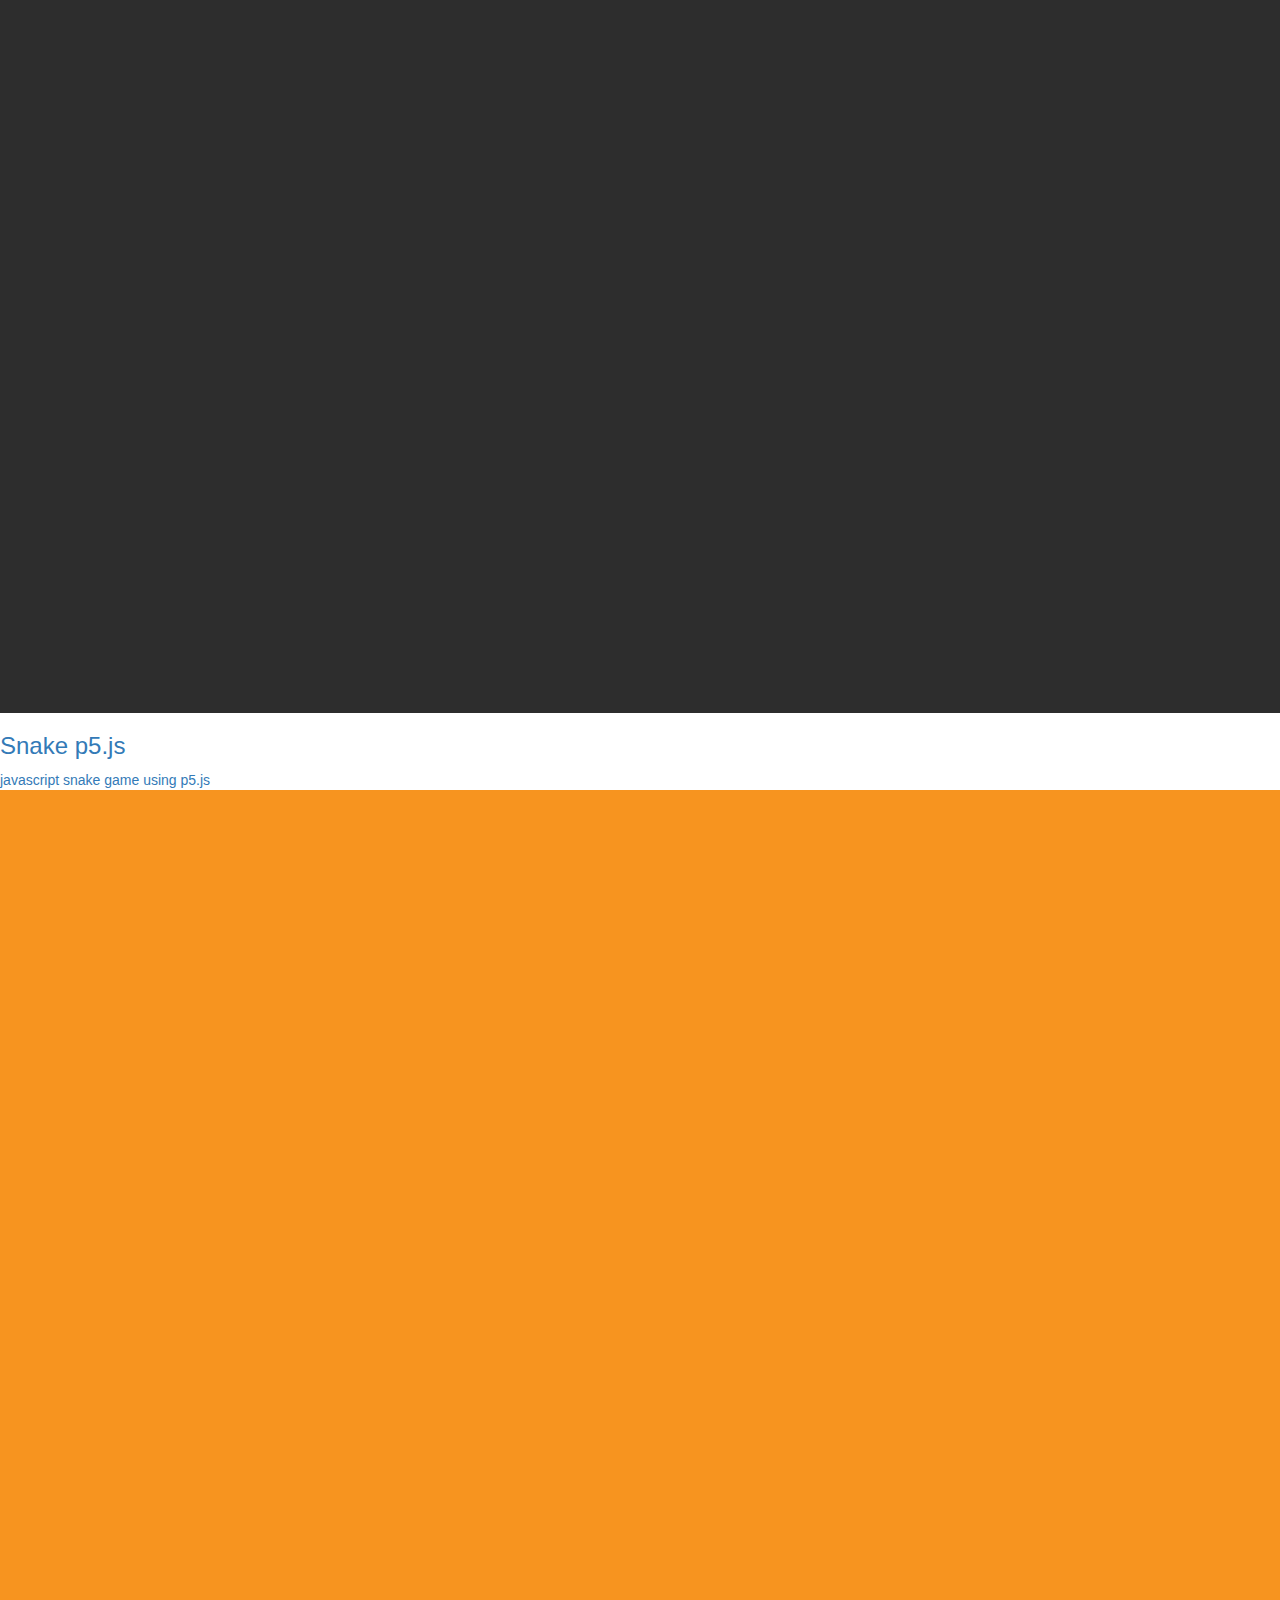
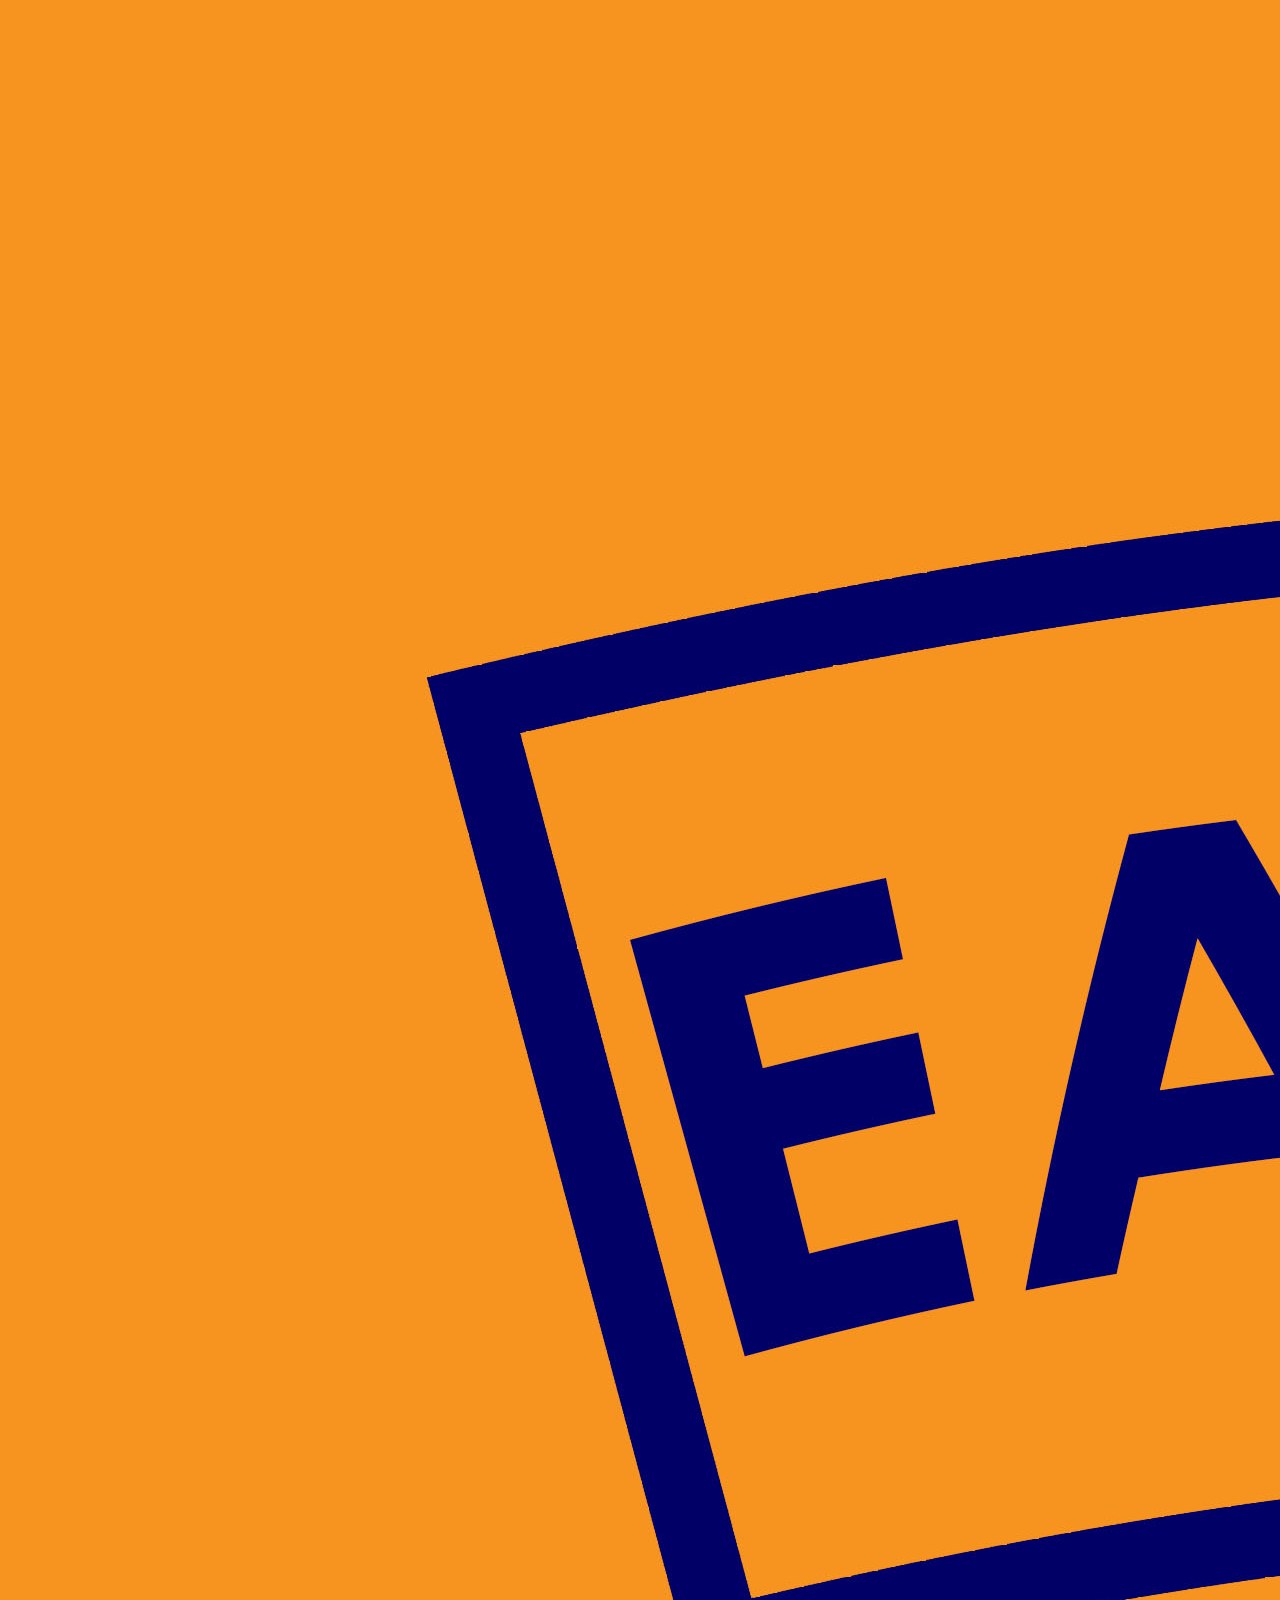
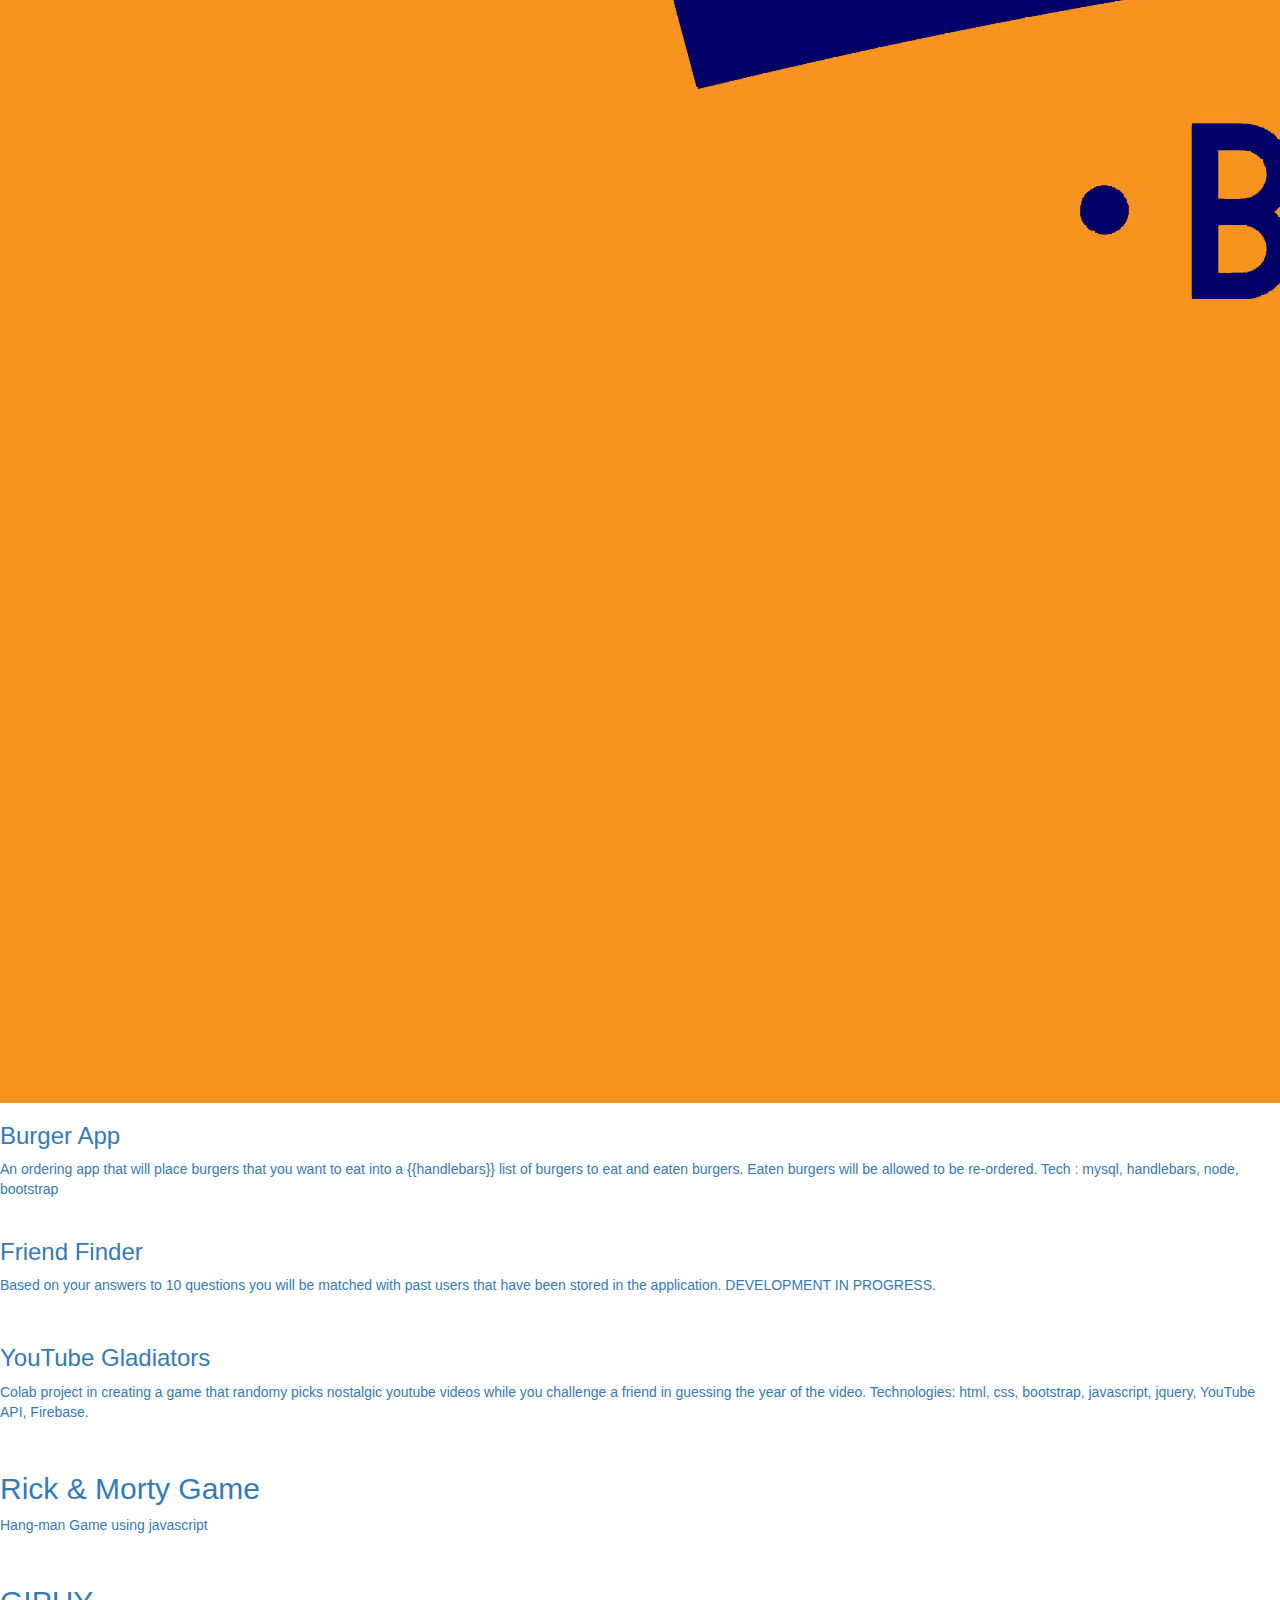
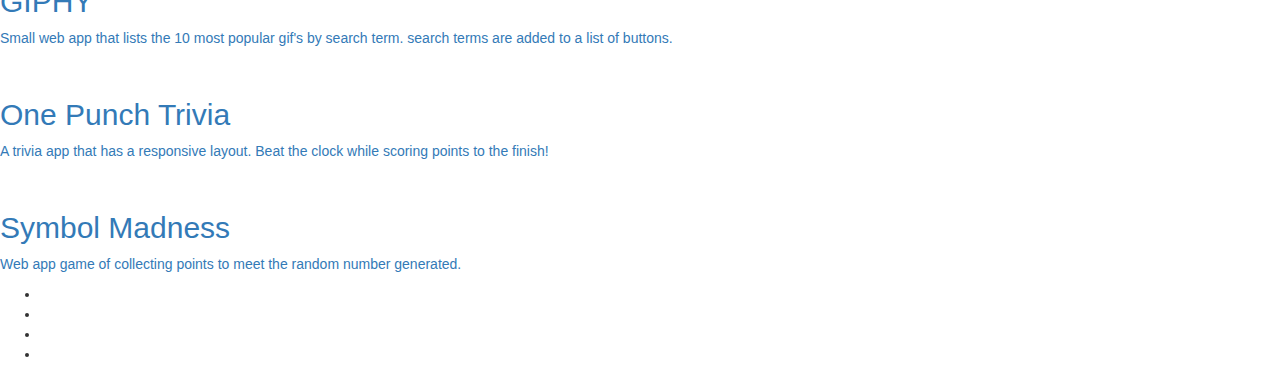
==== commit b01ab8eb: "Update index.html" ====
--- a/index.html
+++ b/index.html
@@ -53,7 +53,7 @@
 							<header>
 								<h6>if i'm not creating, i'm outside playing with my dog. See my recent projects below.</h6>
 								<hr>
-								<h6>Hey! ill be studying here! ----> <a href='https://andreaspapaz.github.io/'>github.io</a></h6>
+								<h6>Hey! i will be studying here! ----> <a href='https://andreaspapaz.github.io/'>github.io</a></h6>
 							</header>
 							<section class="tiles">
 								<article class="style1">
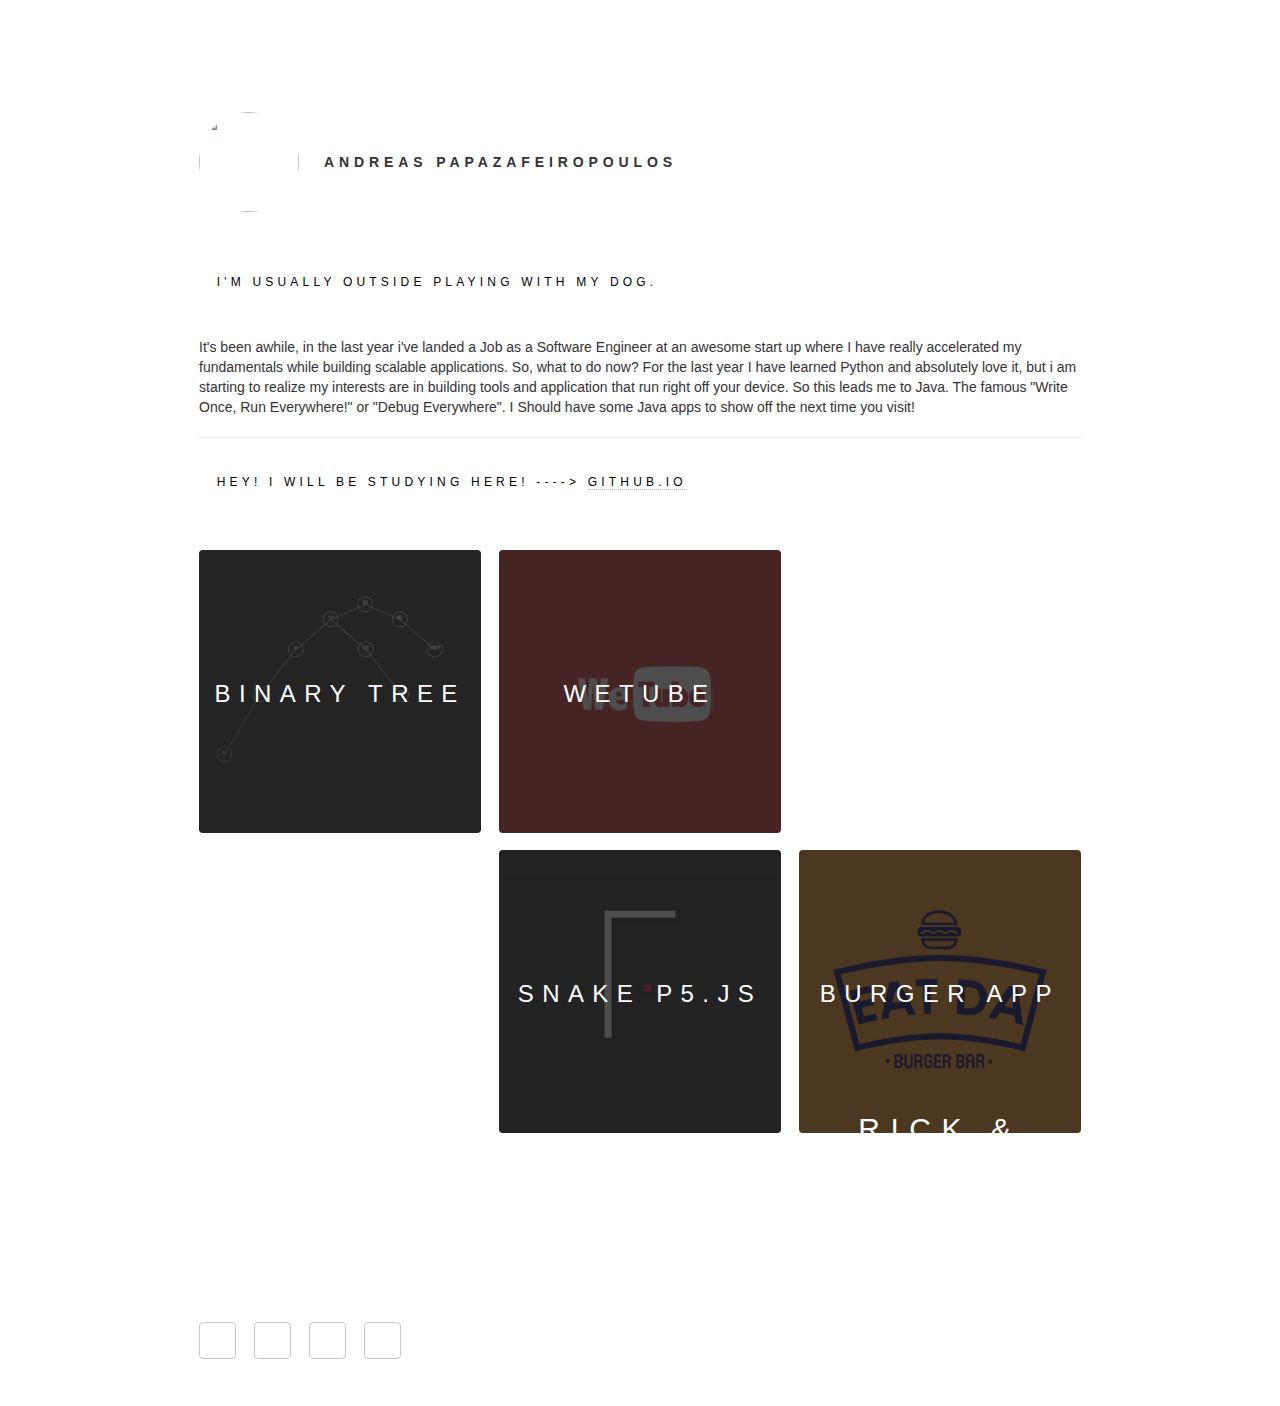
==== commit c9ff6d60: "new work" ====
--- a/index.html
+++ b/index.html
@@ -51,12 +51,52 @@
 					<div id="main">
 						<div class="inner">
 							<header>
-								<h6>if i'm not creating, i'm outside playing with my dog. See my recent projects below.</h6>
+								<h6>I'm usually outside playing with my dog.</h6>
+								<div class='about_me'>
+									<p>
+										It's been awhile, in the last year i've landed a Job as a
+										Software Engineer at an awesome start up where I have really
+										accelerated my fundamentals while building
+										scalable applications. So, what to do now? For the last year
+										I have learned Python and absolutely love it, but i am starting to
+										realize my interests are in building tools and application that
+										run right off your device. So this leads me to Java. The famous
+										"Write Once, Run Everywhere!" or "Debug Everywhere". I Should have
+										some Java apps to show off the next time you visit!
+									</p>
+								<div>
 								<hr>
 								<h6>Hey! i will be studying here! ----> <a href='https://andreaspapaz.github.io/'>github.io</a></h6>
 							</header>
 							<section class="tiles">
-								<article class="style1">
+							<article class="style1">
+									<span class="image">
+										<img src="images/binarytree.jpg" alt="" />
+									</span>
+									<a href="http://youtubewetube.herokuapp.com/">
+										<h3>Binary Tree</h3>
+										<div class="content">
+											p5.js and Binary Tree input! oh my!!!
+											<p>
+												Since this is a Learning Project of some basics,
+												I am Linking you to my GitHub. The Link to the live project
+												can be found there.
+											</p>
+										</div>
+									</a>
+							</article>
+							<article class="style1">
+									<span class="image">
+										<img src="images/youtube.jpg" alt="" />
+									</span>
+									<a href="http://youtubewetube.herokuapp.com/">
+										<h3>WeTube</h3>
+										<div class="content">
+											YouTube Clone using React to manage components in a single web app.
+										</div>
+									</a>
+							</article>
+							<article class="style1">
 									<span class="image">
 										<img src="images/travlr.jpg" alt="" />
 									</span>
@@ -112,7 +152,7 @@
 									</span>
 									<a href="http://calm-ridge-75186.herokuapp.com/">
 										<h3>YouTube Gladiators</h3>
-										<div class="content">Colab project in creating a game that randomy picks 
+										<div class="content">Colab project in creating a game that randomy picks
 										nostalgic youtube videos while you challenge a friend in guessing the year of the video. Technologies: html, css, bootstrap, javascript, jquery, YouTube API, Firebase.</p>
 										</div>
 									</a>
@@ -139,7 +179,7 @@
 										</div>
 									</a>
 								</article>
-								<article class="style4">
+<!-- 								<article class="style4">
 									<span class="image">
 										<img src="images/onepunch.jpg" alt="" />
 									</span>
@@ -149,8 +189,8 @@
 											<p>A trivia app that has a responsive layout. Beat the clock while scoring points to the finish!</p>
 										</div>
 									</a>
-								</article>
-								<article class="style5">
+								</article> -->
+<!-- 								<article class="style5">
 									<span class="image">
 										<img src="images/symbol.jpg" alt="" />
 									</span>
@@ -160,7 +200,7 @@
 											<p>Web app game of collecting points to meet the random number generated.</p>
 										</div>
 									</a>
-								</article>
+								</article> -->
 							</section>
 						</div>
 					</div>
@@ -189,7 +229,7 @@
 								<ul class="icons">
 									<li><a href="https://github.com/AndreasPapaz" class="icon style2 fa-github"><span class="label">GitHub</span></a></li>
 									<li><a href="https://twitter.com/AndreasPapaz" class="icon style2 fa-twitter"><span class="label">Twitter</span></a></li>
-									
+
 									<li><a href="https://www.linkedin.com/in/andreaspapaz/" class="icon style2 fa-linkedin"><span class="label">linkedin</span></a></li>
 									<li><a href="mailto:AndreasPapaz@gmail.com" class="icon style2 fa-envelope-o"><span class="label">Email</span></a></li>
 								</ul>
--- a/assets/css/main.css
+++ b/assets/css/main.css
@@ -0,0 +1,3380 @@
+@import url(font-awesome.min.css);
+@import url("https://fonts.googleapis.com/css?family=Source+Sans+Pro:300,700,900");
+
+/*
+	Phantom by HTML5 UP
+	html5up.net | @ajlkn
+	Free for personal and commercial use under the CCA 3.0 license (html5up.net/license)
+*/
+
+/* Reset */
+
+	html, body, div, span, applet, object, iframe, h1, h2, h3, h4, h5, h6, p, blockquote, pre, a, abbr, acronym, address, big, cite, code, del, dfn, em, img, ins, kbd, q, s, samp, small, strike, strong, sub, sup, tt, var, b, u, i, center, dl, dt, dd, ol, ul, li, fieldset, form, label, legend, table, caption, tbody, tfoot, thead, tr, th, td, article, aside, canvas, details, embed, figure, figcaption, footer, header, hgroup, menu, nav, output, ruby, section, summary, time, mark, audio, video {
+		margin: 0;
+		padding: 0;
+		border: 0;
+		font-size: 100%;
+		font: inherit;
+		vertical-align: baseline;
+	}
+
+	article, aside, details, figcaption, figure, footer, header, hgroup, menu, nav, section {
+		display: block;
+	}
+
+	body {
+		line-height: 1;
+	}
+
+	ol, ul {
+		list-style: none;
+	}
+
+	blockquote, q {
+		quotes: none;
+	}
+
+	blockquote:before, blockquote:after, q:before, q:after {
+		content: '';
+		content: none;
+	}
+
+	table {
+		border-collapse: collapse;
+		border-spacing: 0;
+	}
+
+	body {
+		-webkit-text-size-adjust: none;
+	}
+
+/* Box Model */
+
+	*, *:before, *:after {
+		-moz-box-sizing: border-box;
+		-webkit-box-sizing: border-box;
+		box-sizing: border-box;
+	}
+
+/* Grid */
+
+	.row {
+		border-bottom: solid 1px transparent;
+		-moz-box-sizing: border-box;
+		-webkit-box-sizing: border-box;
+		box-sizing: border-box;
+	}
+
+	.row > * {
+		float: left;
+		-moz-box-sizing: border-box;
+		-webkit-box-sizing: border-box;
+		box-sizing: border-box;
+	}
+
+	.row:after, .row:before {
+		content: '';
+		display: block;
+		clear: both;
+		height: 0;
+	}
+
+	.row.uniform > * > :first-child {
+		margin-top: 0;
+	}
+
+	.row.uniform > * > :last-child {
+		margin-bottom: 0;
+	}
+
+	.row.\30 \25 > * {
+		padding: 0 0 0 0em;
+	}
+
+	.row.\30 \25 {
+		margin: 0 0 -1px 0em;
+	}
+
+	.row.uniform.\30 \25 > * {
+		padding: 0em 0 0 0em;
+	}
+
+	.row.uniform.\30 \25 {
+		margin: 0em 0 -1px 0em;
+	}
+
+	.row > * {
+		padding: 0 0 0 2em;
+	}
+
+	.row {
+		margin: 0 0 -1px -2em;
+	}
+
+	.row.uniform > * {
+		padding: 2em 0 0 2em;
+	}
+
+	.row.uniform {
+		margin: -2em 0 -1px -2em;
+	}
+
+	.row.\32 00\25 > * {
+		padding: 0 0 0 4em;
+	}
+
+	.row.\32 00\25 {
+		margin: 0 0 -1px -4em;
+	}
+
+	.row.uniform.\32 00\25 > * {
+		padding: 4em 0 0 4em;
+	}
+
+	.row.uniform.\32 00\25 {
+		margin: -4em 0 -1px -4em;
+	}
+
+	.row.\31 50\25 > * {
+		padding: 0 0 0 3em;
+	}
+
+	.row.\31 50\25 {
+		margin: 0 0 -1px -3em;
+	}
+
+	.row.uniform.\31 50\25 > * {
+		padding: 3em 0 0 3em;
+	}
+
+	.row.uniform.\31 50\25 {
+		margin: -3em 0 -1px -3em;
+	}
+
+	.row.\35 0\25 > * {
+		padding: 0 0 0 1em;
+	}
+
+	.row.\35 0\25 {
+		margin: 0 0 -1px -1em;
+	}
+
+	.row.uniform.\35 0\25 > * {
+		padding: 1em 0 0 1em;
+	}
+
+	.row.uniform.\35 0\25 {
+		margin: -1em 0 -1px -1em;
+	}
+
+	.row.\32 5\25 > * {
+		padding: 0 0 0 0.5em;
+	}
+
+	.row.\32 5\25 {
+		margin: 0 0 -1px -0.5em;
+	}
+
+	.row.uniform.\32 5\25 > * {
+		padding: 0.5em 0 0 0.5em;
+	}
+
+	.row.uniform.\32 5\25 {
+		margin: -0.5em 0 -1px -0.5em;
+	}
+
+	.\31 2u, .\31 2u\24 {
+		width: 100%;
+		clear: none;
+		margin-left: 0;
+	}
+
+	.\31 1u, .\31 1u\24 {
+		width: 91.6666666667%;
+		clear: none;
+		margin-left: 0;
+	}
+
+	.\31 0u, .\31 0u\24 {
+		width: 83.3333333333%;
+		clear: none;
+		margin-left: 0;
+	}
+
+	.\39 u, .\39 u\24 {
+		width: 75%;
+		clear: none;
+		margin-left: 0;
+	}
+
+	.\38 u, .\38 u\24 {
+		width: 66.6666666667%;
+		clear: none;
+		margin-left: 0;
+	}
+
+	.\37 u, .\37 u\24 {
+		width: 58.3333333333%;
+		clear: none;
+		margin-left: 0;
+	}
+
+	.\36 u, .\36 u\24 {
+		width: 50%;
+		clear: none;
+		margin-left: 0;
+	}
+
+	.\35 u, .\35 u\24 {
+		width: 41.6666666667%;
+		clear: none;
+		margin-left: 0;
+	}
+
+	.\34 u, .\34 u\24 {
+		width: 33.3333333333%;
+		clear: none;
+		margin-left: 0;
+	}
+
+	.\33 u, .\33 u\24 {
+		width: 25%;
+		clear: none;
+		margin-left: 0;
+	}
+
+	.\32 u, .\32 u\24 {
+		width: 16.6666666667%;
+		clear: none;
+		margin-left: 0;
+	}
+
+	.\31 u, .\31 u\24 {
+		width: 8.3333333333%;
+		clear: none;
+		margin-left: 0;
+	}
+
+	.\31 2u\24 + *,
+	.\31 1u\24 + *,
+	.\31 0u\24 + *,
+	.\39 u\24 + *,
+	.\38 u\24 + *,
+	.\37 u\24 + *,
+	.\36 u\24 + *,
+	.\35 u\24 + *,
+	.\34 u\24 + *,
+	.\33 u\24 + *,
+	.\32 u\24 + *,
+	.\31 u\24 + * {
+		clear: left;
+	}
+
+	.\-11u {
+		margin-left: 91.66667%;
+	}
+
+	.\-10u {
+		margin-left: 83.33333%;
+	}
+
+	.\-9u {
+		margin-left: 75%;
+	}
+
+	.\-8u {
+		margin-left: 66.66667%;
+	}
+
+	.\-7u {
+		margin-left: 58.33333%;
+	}
+
+	.\-6u {
+		margin-left: 50%;
+	}
+
+	.\-5u {
+		margin-left: 41.66667%;
+	}
+
+	.\-4u {
+		margin-left: 33.33333%;
+	}
+
+	.\-3u {
+		margin-left: 25%;
+	}
+
+	.\-2u {
+		margin-left: 16.66667%;
+	}
+
+	.\-1u {
+		margin-left: 8.33333%;
+	}
+
+	@media screen and (max-width: 1680px) {
+
+		.row > * {
+			padding: 0 0 0 2em;
+		}
+
+		.row {
+			margin: 0 0 -1px -2em;
+		}
+
+		.row.uniform > * {
+			padding: 2em 0 0 2em;
+		}
+
+		.row.uniform {
+			margin: -2em 0 -1px -2em;
+		}
+
+		.row.\32 00\25 > * {
+			padding: 0 0 0 4em;
+		}
+
+		.row.\32 00\25 {
+			margin: 0 0 -1px -4em;
+		}
+
+		.row.uniform.\32 00\25 > * {
+			padding: 4em 0 0 4em;
+		}
+
+		.row.uniform.\32 00\25 {
+			margin: -4em 0 -1px -4em;
+		}
+
+		.row.\31 50\25 > * {
+			padding: 0 0 0 3em;
+		}
+
+		.row.\31 50\25 {
+			margin: 0 0 -1px -3em;
+		}
+
+		.row.uniform.\31 50\25 > * {
+			padding: 3em 0 0 3em;
+		}
+
+		.row.uniform.\31 50\25 {
+			margin: -3em 0 -1px -3em;
+		}
+
+		.row.\35 0\25 > * {
+			padding: 0 0 0 1em;
+		}
+
+		.row.\35 0\25 {
+			margin: 0 0 -1px -1em;
+		}
+
+		.row.uniform.\35 0\25 > * {
+			padding: 1em 0 0 1em;
+		}
+
+		.row.uniform.\35 0\25 {
+			margin: -1em 0 -1px -1em;
+		}
+
+		.row.\32 5\25 > * {
+			padding: 0 0 0 0.5em;
+		}
+
+		.row.\32 5\25 {
+			margin: 0 0 -1px -0.5em;
+		}
+
+		.row.uniform.\32 5\25 > * {
+			padding: 0.5em 0 0 0.5em;
+		}
+
+		.row.uniform.\32 5\25 {
+			margin: -0.5em 0 -1px -0.5em;
+		}
+
+		.\31 2u\28xlarge\29, .\31 2u\24\28xlarge\29 {
+			width: 100%;
+			clear: none;
+			margin-left: 0;
+		}
+
+		.\31 1u\28xlarge\29, .\31 1u\24\28xlarge\29 {
+			width: 91.6666666667%;
+			clear: none;
+			margin-left: 0;
+		}
+
+		.\31 0u\28xlarge\29, .\31 0u\24\28xlarge\29 {
+			width: 83.3333333333%;
+			clear: none;
+			margin-left: 0;
+		}
+
+		.\39 u\28xlarge\29, .\39 u\24\28xlarge\29 {
+			width: 75%;
+			clear: none;
+			margin-left: 0;
+		}
+
+		.\38 u\28xlarge\29, .\38 u\24\28xlarge\29 {
+			width: 66.6666666667%;
+			clear: none;
+			margin-left: 0;
+		}
+
+		.\37 u\28xlarge\29, .\37 u\24\28xlarge\29 {
+			width: 58.3333333333%;
+			clear: none;
+			margin-left: 0;
+		}
+
+		.\36 u\28xlarge\29, .\36 u\24\28xlarge\29 {
+			width: 50%;
+			clear: none;
+			margin-left: 0;
+		}
+
+		.\35 u\28xlarge\29, .\35 u\24\28xlarge\29 {
+			width: 41.6666666667%;
+			clear: none;
+			margin-left: 0;
+		}
+
+		.\34 u\28xlarge\29, .\34 u\24\28xlarge\29 {
+			width: 33.3333333333%;
+			clear: none;
+			margin-left: 0;
+		}
+
+		.\33 u\28xlarge\29, .\33 u\24\28xlarge\29 {
+			width: 25%;
+			clear: none;
+			margin-left: 0;
+		}
+
+		.\32 u\28xlarge\29, .\32 u\24\28xlarge\29 {
+			width: 16.6666666667%;
+			clear: none;
+			margin-left: 0;
+		}
+
+		.\31 u\28xlarge\29, .\31 u\24\28xlarge\29 {
+			width: 8.3333333333%;
+			clear: none;
+			margin-left: 0;
+		}
+
+		.\31 2u\24\28xlarge\29 + *,
+		.\31 1u\24\28xlarge\29 + *,
+		.\31 0u\24\28xlarge\29 + *,
+		.\39 u\24\28xlarge\29 + *,
+		.\38 u\24\28xlarge\29 + *,
+		.\37 u\24\28xlarge\29 + *,
+		.\36 u\24\28xlarge\29 + *,
+		.\35 u\24\28xlarge\29 + *,
+		.\34 u\24\28xlarge\29 + *,
+		.\33 u\24\28xlarge\29 + *,
+		.\32 u\24\28xlarge\29 + *,
+		.\31 u\24\28xlarge\29 + * {
+			clear: left;
+		}
+
+		.\-11u\28xlarge\29 {
+			margin-left: 91.66667%;
+		}
+
+		.\-10u\28xlarge\29 {
+			margin-left: 83.33333%;
+		}
+
+		.\-9u\28xlarge\29 {
+			margin-left: 75%;
+		}
+
+		.\-8u\28xlarge\29 {
+			margin-left: 66.66667%;
+		}
+
+		.\-7u\28xlarge\29 {
+			margin-left: 58.33333%;
+		}
+
+		.\-6u\28xlarge\29 {
+			margin-left: 50%;
+		}
+
+		.\-5u\28xlarge\29 {
+			margin-left: 41.66667%;
+		}
+
+		.\-4u\28xlarge\29 {
+			margin-left: 33.33333%;
+		}
+
+		.\-3u\28xlarge\29 {
+			margin-left: 25%;
+		}
+
+		.\-2u\28xlarge\29 {
+			margin-left: 16.66667%;
+		}
+
+		.\-1u\28xlarge\29 {
+			margin-left: 8.33333%;
+		}
+
+	}
+
+	@media screen and (max-width: 1280px) {
+
+		.row > * {
+			padding: 0 0 0 2em;
+		}
+
+		.row {
+			margin: 0 0 -1px -2em;
+		}
+
+		.row.uniform > * {
+			padding: 2em 0 0 2em;
+		}
+
+		.row.uniform {
+			margin: -2em 0 -1px -2em;
+		}
+
+		.row.\32 00\25 > * {
+			padding: 0 0 0 4em;
+		}
+
+		.row.\32 00\25 {
+			margin: 0 0 -1px -4em;
+		}
+
+		.row.uniform.\32 00\25 > * {
+			padding: 4em 0 0 4em;
+		}
+
+		.row.uniform.\32 00\25 {
+			margin: -4em 0 -1px -4em;
+		}
+
+		.row.\31 50\25 > * {
+			padding: 0 0 0 3em;
+		}
+
+		.row.\31 50\25 {
+			margin: 0 0 -1px -3em;
+		}
+
+		.row.uniform.\31 50\25 > * {
+			padding: 3em 0 0 3em;
+		}
+
+		.row.uniform.\31 50\25 {
+			margin: -3em 0 -1px -3em;
+		}
+
+		.row.\35 0\25 > * {
+			padding: 0 0 0 1em;
+		}
+
+		.row.\35 0\25 {
+			margin: 0 0 -1px -1em;
+		}
+
+		.row.uniform.\35 0\25 > * {
+			padding: 1em 0 0 1em;
+		}
+
+		.row.uniform.\35 0\25 {
+			margin: -1em 0 -1px -1em;
+		}
+
+		.row.\32 5\25 > * {
+			padding: 0 0 0 0.5em;
+		}
+
+		.row.\32 5\25 {
+			margin: 0 0 -1px -0.5em;
+		}
+
+		.row.uniform.\32 5\25 > * {
+			padding: 0.5em 0 0 0.5em;
+		}
+
+		.row.uniform.\32 5\25 {
+			margin: -0.5em 0 -1px -0.5em;
+		}
+
+		.\31 2u\28large\29, .\31 2u\24\28large\29 {
+			width: 100%;
+			clear: none;
+			margin-left: 0;
+		}
+
+		.\31 1u\28large\29, .\31 1u\24\28large\29 {
+			width: 91.6666666667%;
+			clear: none;
+			margin-left: 0;
+		}
+
+		.\31 0u\28large\29, .\31 0u\24\28large\29 {
+			width: 83.3333333333%;
+			clear: none;
+			margin-left: 0;
+		}
+
+		.\39 u\28large\29, .\39 u\24\28large\29 {
+			width: 75%;
+			clear: none;
+			margin-left: 0;
+		}
+
+		.\38 u\28large\29, .\38 u\24\28large\29 {
+			width: 66.6666666667%;
+			clear: none;
+			margin-left: 0;
+		}
+
+		.\37 u\28large\29, .\37 u\24\28large\29 {
+			width: 58.3333333333%;
+			clear: none;
+			margin-left: 0;
+		}
+
+		.\36 u\28large\29, .\36 u\24\28large\29 {
+			width: 50%;
+			clear: none;
+			margin-left: 0;
+		}
+
+		.\35 u\28large\29, .\35 u\24\28large\29 {
+			width: 41.6666666667%;
+			clear: none;
+			margin-left: 0;
+		}
+
+		.\34 u\28large\29, .\34 u\24\28large\29 {
+			width: 33.3333333333%;
+			clear: none;
+			margin-left: 0;
+		}
+
+		.\33 u\28large\29, .\33 u\24\28large\29 {
+			width: 25%;
+			clear: none;
+			margin-left: 0;
+		}
+
+		.\32 u\28large\29, .\32 u\24\28large\29 {
+			width: 16.6666666667%;
+			clear: none;
+			margin-left: 0;
+		}
+
+		.\31 u\28large\29, .\31 u\24\28large\29 {
+			width: 8.3333333333%;
+			clear: none;
+			margin-left: 0;
+		}
+
+		.\31 2u\24\28large\29 + *,
+		.\31 1u\24\28large\29 + *,
+		.\31 0u\24\28large\29 + *,
+		.\39 u\24\28large\29 + *,
+		.\38 u\24\28large\29 + *,
+		.\37 u\24\28large\29 + *,
+		.\36 u\24\28large\29 + *,
+		.\35 u\24\28large\29 + *,
+		.\34 u\24\28large\29 + *,
+		.\33 u\24\28large\29 + *,
+		.\32 u\24\28large\29 + *,
+		.\31 u\24\28large\29 + * {
+			clear: left;
+		}
+
+		.\-11u\28large\29 {
+			margin-left: 91.66667%;
+		}
+
+		.\-10u\28large\29 {
+			margin-left: 83.33333%;
+		}
+
+		.\-9u\28large\29 {
+			margin-left: 75%;
+		}
+
+		.\-8u\28large\29 {
+			margin-left: 66.66667%;
+		}
+
+		.\-7u\28large\29 {
+			margin-left: 58.33333%;
+		}
+
+		.\-6u\28large\29 {
+			margin-left: 50%;
+		}
+
+		.\-5u\28large\29 {
+			margin-left: 41.66667%;
+		}
+
+		.\-4u\28large\29 {
+			margin-left: 33.33333%;
+		}
+
+		.\-3u\28large\29 {
+			margin-left: 25%;
+		}
+
+		.\-2u\28large\29 {
+			margin-left: 16.66667%;
+		}
+
+		.\-1u\28large\29 {
+			margin-left: 8.33333%;
+		}
+
+	}
+
+	@media screen and (max-width: 980px) {
+
+		.row > * {
+			padding: 0 0 0 1.5em;
+		}
+
+		.row {
+			margin: 0 0 -1px -1.5em;
+		}
+
+		.row.uniform > * {
+			padding: 1.5em 0 0 1.5em;
+		}
+
+		.row.uniform {
+			margin: -1.5em 0 -1px -1.5em;
+		}
+
+		.row.\32 00\25 > * {
+			padding: 0 0 0 3em;
+		}
+
+		.row.\32 00\25 {
+			margin: 0 0 -1px -3em;
+		}
+
+		.row.uniform.\32 00\25 > * {
+			padding: 3em 0 0 3em;
+		}
+
+		.row.uniform.\32 00\25 {
+			margin: -3em 0 -1px -3em;
+		}
+
+		.row.\31 50\25 > * {
+			padding: 0 0 0 2.25em;
+		}
+
+		.row.\31 50\25 {
+			margin: 0 0 -1px -2.25em;
+		}
+
+		.row.uniform.\31 50\25 > * {
+			padding: 2.25em 0 0 2.25em;
+		}
+
+		.row.uniform.\31 50\25 {
+			margin: -2.25em 0 -1px -2.25em;
+		}
+
+		.row.\35 0\25 > * {
+			padding: 0 0 0 0.75em;
+		}
+
+		.row.\35 0\25 {
+			margin: 0 0 -1px -0.75em;
+		}
+
+		.row.uniform.\35 0\25 > * {
+			padding: 0.75em 0 0 0.75em;
+		}
+
+		.row.uniform.\35 0\25 {
+			margin: -0.75em 0 -1px -0.75em;
+		}
+
+		.row.\32 5\25 > * {
+			padding: 0 0 0 0.375em;
+		}
+
+		.row.\32 5\25 {
+			margin: 0 0 -1px -0.375em;
+		}
+
+		.row.uniform.\32 5\25 > * {
+			padding: 0.375em 0 0 0.375em;
+		}
+
+		.row.uniform.\32 5\25 {
+			margin: -0.375em 0 -1px -0.375em;
+		}
+
+		.\31 2u\28medium\29, .\31 2u\24\28medium\29 {
+			width: 100%;
+			clear: none;
+			margin-left: 0;
+		}
+
+		.\31 1u\28medium\29, .\31 1u\24\28medium\29 {
+			width: 91.6666666667%;
+			clear: none;
+			margin-left: 0;
+		}
+
+		.\31 0u\28medium\29, .\31 0u\24\28medium\29 {
+			width: 83.3333333333%;
+			clear: none;
+			margin-left: 0;
+		}
+
+		.\39 u\28medium\29, .\39 u\24\28medium\29 {
+			width: 75%;
+			clear: none;
+			margin-left: 0;
+		}
+
+		.\38 u\28medium\29, .\38 u\24\28medium\29 {
+			width: 66.6666666667%;
+			clear: none;
+			margin-left: 0;
+		}
+
+		.\37 u\28medium\29, .\37 u\24\28medium\29 {
+			width: 58.3333333333%;
+			clear: none;
+			margin-left: 0;
+		}
+
+		.\36 u\28medium\29, .\36 u\24\28medium\29 {
+			width: 50%;
+			clear: none;
+			margin-left: 0;
+		}
+
+		.\35 u\28medium\29, .\35 u\24\28medium\29 {
+			width: 41.6666666667%;
+			clear: none;
+			margin-left: 0;
+		}
+
+		.\34 u\28medium\29, .\34 u\24\28medium\29 {
+			width: 33.3333333333%;
+			clear: none;
+			margin-left: 0;
+		}
+
+		.\33 u\28medium\29, .\33 u\24\28medium\29 {
+			width: 25%;
+			clear: none;
+			margin-left: 0;
+		}
+
+		.\32 u\28medium\29, .\32 u\24\28medium\29 {
+			width: 16.6666666667%;
+			clear: none;
+			margin-left: 0;
+		}
+
+		.\31 u\28medium\29, .\31 u\24\28medium\29 {
+			width: 8.3333333333%;
+			clear: none;
+			margin-left: 0;
+		}
+
+		.\31 2u\24\28medium\29 + *,
+		.\31 1u\24\28medium\29 + *,
+		.\31 0u\24\28medium\29 + *,
+		.\39 u\24\28medium\29 + *,
+		.\38 u\24\28medium\29 + *,
+		.\37 u\24\28medium\29 + *,
+		.\36 u\24\28medium\29 + *,
+		.\35 u\24\28medium\29 + *,
+		.\34 u\24\28medium\29 + *,
+		.\33 u\24\28medium\29 + *,
+		.\32 u\24\28medium\29 + *,
+		.\31 u\24\28medium\29 + * {
+			clear: left;
+		}
+
+		.\-11u\28medium\29 {
+			margin-left: 91.66667%;
+		}
+
+		.\-10u\28medium\29 {
+			margin-left: 83.33333%;
+		}
+
+		.\-9u\28medium\29 {
+			margin-left: 75%;
+		}
+
+		.\-8u\28medium\29 {
+			margin-left: 66.66667%;
+		}
+
+		.\-7u\28medium\29 {
+			margin-left: 58.33333%;
+		}
+
+		.\-6u\28medium\29 {
+			margin-left: 50%;
+		}
+
+		.\-5u\28medium\29 {
+			margin-left: 41.66667%;
+		}
+
+		.\-4u\28medium\29 {
+			margin-left: 33.33333%;
+		}
+
+		.\-3u\28medium\29 {
+			margin-left: 25%;
+		}
+
+		.\-2u\28medium\29 {
+			margin-left: 16.66667%;
+		}
+
+		.\-1u\28medium\29 {
+			margin-left: 8.33333%;
+		}
+
+	}
+
+	@media screen and (max-width: 736px) {
+
+		.row > * {
+			padding: 0 0 0 1em;
+		}
+
+		.row {
+			margin: 0 0 -1px -1em;
+		}
+
+		.row.uniform > * {
+			padding: 1em 0 0 1em;
+		}
+
+		.row.uniform {
+			margin: -1em 0 -1px -1em;
+		}
+
+		.row.\32 00\25 > * {
+			padding: 0 0 0 2em;
+		}
+
+		.row.\32 00\25 {
+			margin: 0 0 -1px -2em;
+		}
+
+		.row.uniform.\32 00\25 > * {
+			padding: 2em 0 0 2em;
+		}
+
+		.row.uniform.\32 00\25 {
+			margin: -2em 0 -1px -2em;
+		}
+
+		.row.\31 50\25 > * {
+			padding: 0 0 0 1.5em;
+		}
+
+		.row.\31 50\25 {
+			margin: 0 0 -1px -1.5em;
+		}
+
+		.row.uniform.\31 50\25 > * {
+			padding: 1.5em 0 0 1.5em;
+		}
+
+		.row.uniform.\31 50\25 {
+			margin: -1.5em 0 -1px -1.5em;
+		}
+
+		.row.\35 0\25 > * {
+			padding: 0 0 0 0.5em;
+		}
+
+		.row.\35 0\25 {
+			margin: 0 0 -1px -0.5em;
+		}
+
+		.row.uniform.\35 0\25 > * {
+			padding: 0.5em 0 0 0.5em;
+		}
+
+		.row.uniform.\35 0\25 {
+			margin: -0.5em 0 -1px -0.5em;
+		}
+
+		.row.\32 5\25 > * {
+			padding: 0 0 0 0.25em;
+		}
+
+		.row.\32 5\25 {
+			margin: 0 0 -1px -0.25em;
+		}
+
+		.row.uniform.\32 5\25 > * {
+			padding: 0.25em 0 0 0.25em;
+		}
+
+		.row.uniform.\32 5\25 {
+			margin: -0.25em 0 -1px -0.25em;
+		}
+
+		.\31 2u\28small\29, .\31 2u\24\28small\29 {
+			width: 100%;
+			clear: none;
+			margin-left: 0;
+		}
+
+		.\31 1u\28small\29, .\31 1u\24\28small\29 {
+			width: 91.6666666667%;
+			clear: none;
+			margin-left: 0;
+		}
+
+		.\31 0u\28small\29, .\31 0u\24\28small\29 {
+			width: 83.3333333333%;
+			clear: none;
+			margin-left: 0;
+		}
+
+		.\39 u\28small\29, .\39 u\24\28small\29 {
+			width: 75%;
+			clear: none;
+			margin-left: 0;
+		}
+
+		.\38 u\28small\29, .\38 u\24\28small\29 {
+			width: 66.6666666667%;
+			clear: none;
+			margin-left: 0;
+		}
+
+		.\37 u\28small\29, .\37 u\24\28small\29 {
+			width: 58.3333333333%;
+			clear: none;
+			margin-left: 0;
+		}
+
+		.\36 u\28small\29, .\36 u\24\28small\29 {
+			width: 50%;
+			clear: none;
+			margin-left: 0;
+		}
+
+		.\35 u\28small\29, .\35 u\24\28small\29 {
+			width: 41.6666666667%;
+			clear: none;
+			margin-left: 0;
+		}
+
+		.\34 u\28small\29, .\34 u\24\28small\29 {
+			width: 33.3333333333%;
+			clear: none;
+			margin-left: 0;
+		}
+
+		.\33 u\28small\29, .\33 u\24\28small\29 {
+			width: 25%;
+			clear: none;
+			margin-left: 0;
+		}
+
+		.\32 u\28small\29, .\32 u\24\28small\29 {
+			width: 16.6666666667%;
+			clear: none;
+			margin-left: 0;
+		}
+
+		.\31 u\28small\29, .\31 u\24\28small\29 {
+			width: 8.3333333333%;
+			clear: none;
+			margin-left: 0;
+		}
+
+		.\31 2u\24\28small\29 + *,
+		.\31 1u\24\28small\29 + *,
+		.\31 0u\24\28small\29 + *,
+		.\39 u\24\28small\29 + *,
+		.\38 u\24\28small\29 + *,
+		.\37 u\24\28small\29 + *,
+		.\36 u\24\28small\29 + *,
+		.\35 u\24\28small\29 + *,
+		.\34 u\24\28small\29 + *,
+		.\33 u\24\28small\29 + *,
+		.\32 u\24\28small\29 + *,
+		.\31 u\24\28small\29 + * {
+			clear: left;
+		}
+
+		.\-11u\28small\29 {
+			margin-left: 91.66667%;
+		}
+
+		.\-10u\28small\29 {
+			margin-left: 83.33333%;
+		}
+
+		.\-9u\28small\29 {
+			margin-left: 75%;
+		}
+
+		.\-8u\28small\29 {
+			margin-left: 66.66667%;
+		}
+
+		.\-7u\28small\29 {
+			margin-left: 58.33333%;
+		}
+
+		.\-6u\28small\29 {
+			margin-left: 50%;
+		}
+
+		.\-5u\28small\29 {
+			margin-left: 41.66667%;
+		}
+
+		.\-4u\28small\29 {
+			margin-left: 33.33333%;
+		}
+
+		.\-3u\28small\29 {
+			margin-left: 25%;
+		}
+
+		.\-2u\28small\29 {
+			margin-left: 16.66667%;
+		}
+
+		.\-1u\28small\29 {
+			margin-left: 8.33333%;
+		}
+
+	}
+
+	@media screen and (max-width: 480px) {
+
+		.row > * {
+			padding: 0 0 0 1em;
+		}
+
+		.row {
+			margin: 0 0 -1px -1em;
+		}
+
+		.row.uniform > * {
+			padding: 1em 0 0 1em;
+		}
+
+		.row.uniform {
+			margin: -1em 0 -1px -1em;
+		}
+
+		.row.\32 00\25 > * {
+			padding: 0 0 0 2em;
+		}
+
+		.row.\32 00\25 {
+			margin: 0 0 -1px -2em;
+		}
+
+		.row.uniform.\32 00\25 > * {
+			padding: 2em 0 0 2em;
+		}
+
+		.row.uniform.\32 00\25 {
+			margin: -2em 0 -1px -2em;
+		}
+
+		.row.\31 50\25 > * {
+			padding: 0 0 0 1.5em;
+		}
+
+		.row.\31 50\25 {
+			margin: 0 0 -1px -1.5em;
+		}
+
+		.row.uniform.\31 50\25 > * {
+			padding: 1.5em 0 0 1.5em;
+		}
+
+		.row.uniform.\31 50\25 {
+			margin: -1.5em 0 -1px -1.5em;
+		}
+
+		.row.\35 0\25 > * {
+			padding: 0 0 0 0.5em;
+		}
+
+		.row.\35 0\25 {
+			margin: 0 0 -1px -0.5em;
+		}
+
+		.row.uniform.\35 0\25 > * {
+			padding: 0.5em 0 0 0.5em;
+		}
+
+		.row.uniform.\35 0\25 {
+			margin: -0.5em 0 -1px -0.5em;
+		}
+
+		.row.\32 5\25 > * {
+			padding: 0 0 0 0.25em;
+		}
+
+		.row.\32 5\25 {
+			margin: 0 0 -1px -0.25em;
+		}
+
+		.row.uniform.\32 5\25 > * {
+			padding: 0.25em 0 0 0.25em;
+		}
+
+		.row.uniform.\32 5\25 {
+			margin: -0.25em 0 -1px -0.25em;
+		}
+
+		.\31 2u\28xsmall\29, .\31 2u\24\28xsmall\29 {
+			width: 100%;
+			clear: none;
+			margin-left: 0;
+		}
+
+		.\31 1u\28xsmall\29, .\31 1u\24\28xsmall\29 {
+			width: 91.6666666667%;
+			clear: none;
+			margin-left: 0;
+		}
+
+		.\31 0u\28xsmall\29, .\31 0u\24\28xsmall\29 {
+			width: 83.3333333333%;
+			clear: none;
+			margin-left: 0;
+		}
+
+		.\39 u\28xsmall\29, .\39 u\24\28xsmall\29 {
+			width: 75%;
+			clear: none;
+			margin-left: 0;
+		}
+
+		.\38 u\28xsmall\29, .\38 u\24\28xsmall\29 {
+			width: 66.6666666667%;
+			clear: none;
+			margin-left: 0;
+		}
+
+		.\37 u\28xsmall\29, .\37 u\24\28xsmall\29 {
+			width: 58.3333333333%;
+			clear: none;
+			margin-left: 0;
+		}
+
+		.\36 u\28xsmall\29, .\36 u\24\28xsmall\29 {
+			width: 50%;
+			clear: none;
+			margin-left: 0;
+		}
+
+		.\35 u\28xsmall\29, .\35 u\24\28xsmall\29 {
+			width: 41.6666666667%;
+			clear: none;
+			margin-left: 0;
+		}
+
+		.\34 u\28xsmall\29, .\34 u\24\28xsmall\29 {
+			width: 33.3333333333%;
+			clear: none;
+			margin-left: 0;
+		}
+
+		.\33 u\28xsmall\29, .\33 u\24\28xsmall\29 {
+			width: 25%;
+			clear: none;
+			margin-left: 0;
+		}
+
+		.\32 u\28xsmall\29, .\32 u\24\28xsmall\29 {
+			width: 16.6666666667%;
+			clear: none;
+			margin-left: 0;
+		}
+
+		.\31 u\28xsmall\29, .\31 u\24\28xsmall\29 {
+			width: 8.3333333333%;
+			clear: none;
+			margin-left: 0;
+		}
+
+		.\31 2u\24\28xsmall\29 + *,
+		.\31 1u\24\28xsmall\29 + *,
+		.\31 0u\24\28xsmall\29 + *,
+		.\39 u\24\28xsmall\29 + *,
+		.\38 u\24\28xsmall\29 + *,
+		.\37 u\24\28xsmall\29 + *,
+		.\36 u\24\28xsmall\29 + *,
+		.\35 u\24\28xsmall\29 + *,
+		.\34 u\24\28xsmall\29 + *,
+		.\33 u\24\28xsmall\29 + *,
+		.\32 u\24\28xsmall\29 + *,
+		.\31 u\24\28xsmall\29 + * {
+			clear: left;
+		}
+
+		.\-11u\28xsmall\29 {
+			margin-left: 91.66667%;
+		}
+
+		.\-10u\28xsmall\29 {
+			margin-left: 83.33333%;
+		}
+
+		.\-9u\28xsmall\29 {
+			margin-left: 75%;
+		}
+
+		.\-8u\28xsmall\29 {
+			margin-left: 66.66667%;
+		}
+
+		.\-7u\28xsmall\29 {
+			margin-left: 58.33333%;
+		}
+
+		.\-6u\28xsmall\29 {
+			margin-left: 50%;
+		}
+
+		.\-5u\28xsmall\29 {
+			margin-left: 41.66667%;
+		}
+
+		.\-4u\28xsmall\29 {
+			margin-left: 33.33333%;
+		}
+
+		.\-3u\28xsmall\29 {
+			margin-left: 25%;
+		}
+
+		.\-2u\28xsmall\29 {
+			margin-left: 16.66667%;
+		}
+
+		.\-1u\28xsmall\29 {
+			margin-left: 8.33333%;
+		}
+
+	}
+
+	@media screen and (max-width: 360px) {
+
+		.row > * {
+			padding: 0 0 0 1em;
+		}
+
+		.row {
+			margin: 0 0 -1px -1em;
+		}
+
+		.row.uniform > * {
+			padding: 1em 0 0 1em;
+		}
+
+		.row.uniform {
+			margin: -1em 0 -1px -1em;
+		}
+
+		.row.\32 00\25 > * {
+			padding: 0 0 0 2em;
+		}
+
+		.row.\32 00\25 {
+			margin: 0 0 -1px -2em;
+		}
+
+		.row.uniform.\32 00\25 > * {
+			padding: 2em 0 0 2em;
+		}
+
+		.row.uniform.\32 00\25 {
+			margin: -2em 0 -1px -2em;
+		}
+
+		.row.\31 50\25 > * {
+			padding: 0 0 0 1.5em;
+		}
+
+		.row.\31 50\25 {
+			margin: 0 0 -1px -1.5em;
+		}
+
+		.row.uniform.\31 50\25 > * {
+			padding: 1.5em 0 0 1.5em;
+		}
+
+		.row.uniform.\31 50\25 {
+			margin: -1.5em 0 -1px -1.5em;
+		}
+
+		.row.\35 0\25 > * {
+			padding: 0 0 0 0.5em;
+		}
+
+		.row.\35 0\25 {
+			margin: 0 0 -1px -0.5em;
+		}
+
+		.row.uniform.\35 0\25 > * {
+			padding: 0.5em 0 0 0.5em;
+		}
+
+		.row.uniform.\35 0\25 {
+			margin: -0.5em 0 -1px -0.5em;
+		}
+
+		.row.\32 5\25 > * {
+			padding: 0 0 0 0.25em;
+		}
+
+		.row.\32 5\25 {
+			margin: 0 0 -1px -0.25em;
+		}
+
+		.row.uniform.\32 5\25 > * {
+			padding: 0.25em 0 0 0.25em;
+		}
+
+		.row.uniform.\32 5\25 {
+			margin: -0.25em 0 -1px -0.25em;
+		}
+
+		.\31 2u\28xxsmall\29, .\31 2u\24\28xxsmall\29 {
+			width: 100%;
+			clear: none;
+			margin-left: 0;
+		}
+
+		.\31 1u\28xxsmall\29, .\31 1u\24\28xxsmall\29 {
+			width: 91.6666666667%;
+			clear: none;
+			margin-left: 0;
+		}
+
+		.\31 0u\28xxsmall\29, .\31 0u\24\28xxsmall\29 {
+			width: 83.3333333333%;
+			clear: none;
+			margin-left: 0;
+		}
+
+		.\39 u\28xxsmall\29, .\39 u\24\28xxsmall\29 {
+			width: 75%;
+			clear: none;
+			margin-left: 0;
+		}
+
+		.\38 u\28xxsmall\29, .\38 u\24\28xxsmall\29 {
+			width: 66.6666666667%;
+			clear: none;
+			margin-left: 0;
+		}
+
+		.\37 u\28xxsmall\29, .\37 u\24\28xxsmall\29 {
+			width: 58.3333333333%;
+			clear: none;
+			margin-left: 0;
+		}
+
+		.\36 u\28xxsmall\29, .\36 u\24\28xxsmall\29 {
+			width: 50%;
+			clear: none;
+			margin-left: 0;
+		}
+
+		.\35 u\28xxsmall\29, .\35 u\24\28xxsmall\29 {
+			width: 41.6666666667%;
+			clear: none;
+			margin-left: 0;
+		}
+
+		.\34 u\28xxsmall\29, .\34 u\24\28xxsmall\29 {
+			width: 33.3333333333%;
+			clear: none;
+			margin-left: 0;
+		}
+
+		.\33 u\28xxsmall\29, .\33 u\24\28xxsmall\29 {
+			width: 25%;
+			clear: none;
+			margin-left: 0;
+		}
+
+		.\32 u\28xxsmall\29, .\32 u\24\28xxsmall\29 {
+			width: 16.6666666667%;
+			clear: none;
+			margin-left: 0;
+		}
+
+		.\31 u\28xxsmall\29, .\31 u\24\28xxsmall\29 {
+			width: 8.3333333333%;
+			clear: none;
+			margin-left: 0;
+		}
+
+		.\31 2u\24\28xxsmall\29 + *,
+		.\31 1u\24\28xxsmall\29 + *,
+		.\31 0u\24\28xxsmall\29 + *,
+		.\39 u\24\28xxsmall\29 + *,
+		.\38 u\24\28xxsmall\29 + *,
+		.\37 u\24\28xxsmall\29 + *,
+		.\36 u\24\28xxsmall\29 + *,
+		.\35 u\24\28xxsmall\29 + *,
+		.\34 u\24\28xxsmall\29 + *,
+		.\33 u\24\28xxsmall\29 + *,
+		.\32 u\24\28xxsmall\29 + *,
+		.\31 u\24\28xxsmall\29 + * {
+			clear: left;
+		}
+
+		.\-11u\28xxsmall\29 {
+			margin-left: 91.66667%;
+		}
+
+		.\-10u\28xxsmall\29 {
+			margin-left: 83.33333%;
+		}
+
+		.\-9u\28xxsmall\29 {
+			margin-left: 75%;
+		}
+
+		.\-8u\28xxsmall\29 {
+			margin-left: 66.66667%;
+		}
+
+		.\-7u\28xxsmall\29 {
+			margin-left: 58.33333%;
+		}
+
+		.\-6u\28xxsmall\29 {
+			margin-left: 50%;
+		}
+
+		.\-5u\28xxsmall\29 {
+			margin-left: 41.66667%;
+		}
+
+		.\-4u\28xxsmall\29 {
+			margin-left: 33.33333%;
+		}
+
+		.\-3u\28xxsmall\29 {
+			margin-left: 25%;
+		}
+
+		.\-2u\28xxsmall\29 {
+			margin-left: 16.66667%;
+		}
+
+		.\-1u\28xxsmall\29 {
+			margin-left: 8.33333%;
+		}
+
+	}
+
+/* Basic */
+
+	@-ms-viewport {
+		width: device-width;
+	}
+
+	body {
+		-ms-overflow-style: scrollbar;
+	}
+
+	@media screen and (max-width: 480px) {
+
+		html, body {
+			min-width: 320px;
+		}
+
+	}
+
+	body {
+		background: #ffffff;
+	}
+
+		body.is-loading *, body.is-loading *:before, body.is-loading *:after {
+			-moz-animation: none !important;
+			-webkit-animation: none !important;
+			-ms-animation: none !important;
+			animation: none !important;
+			-moz-transition: none !important;
+			-webkit-transition: none !important;
+			-ms-transition: none !important;
+			transition: none !important;
+		}
+
+/* Type */
+
+	body, input, select, textarea {
+		color: #585858;
+		font-family: "Source Sans Pro", Helvetica, sans-serif;
+		font-size: 16pt;
+		font-weight: 300;
+		line-height: 1.75;
+	}
+
+		@media screen and (max-width: 1680px) {
+
+			body, input, select, textarea {
+				font-size: 14pt;
+			}
+
+		}
+
+		@media screen and (max-width: 1280px) {
+
+			body, input, select, textarea {
+				font-size: 12pt;
+			}
+
+		}
+
+	a {
+		-moz-transition: border-bottom-color 0.2s ease, color 0.2s ease;
+		-webkit-transition: border-bottom-color 0.2s ease, color 0.2s ease;
+		-ms-transition: border-bottom-color 0.2s ease, color 0.2s ease;
+		transition: border-bottom-color 0.2s ease, color 0.2s ease;
+		text-decoration: none;
+		color: #585858;
+		border-bottom: dotted 1px rgba(88, 88, 88, 0.5);
+	}
+
+		a:hover {
+			border-bottom-color: transparent;
+			color: #f2849e !important;
+		}
+
+		.inner h6:hover {
+			border-bottom-color: transparent;
+			color: #f2849e !important;
+		}
+
+
+	strong, b {
+		font-weight: 900;
+	}
+
+	em, i {
+		font-style: italic;
+	}
+
+	p {
+		margin: 0 0 2em 0;
+	}
+
+	h1 {
+		font-size: 2.75em;
+		font-weight: 700;
+		line-height: 1.3;
+		margin: 0 0 1em 0;
+		letter-spacing: -0.035em;
+	}
+
+		h1 a {
+			color: inherit;
+		}
+
+		@media screen and (max-width: 736px) {
+
+			h1 {
+				font-size: 2em;
+				margin: 0 0 1em 0;
+			}
+
+		}
+
+		@media screen and (max-width: 360px) {
+
+			h1 {
+				font-size: 1.75em;
+			}
+
+		}
+
+	h2, h3, h4, h5, h6 {
+		font-weight: 900;
+		line-height: 1.5;
+		margin: 0 0 2em 0;
+		text-transform: uppercase;
+		letter-spacing: 0.35em;
+	}
+
+		h2 a, h3 a, h4 a, h5 a, h6 a {
+			color: inherit;
+		}
+
+	h2 {
+		font-size: 1.1em;
+	}
+
+	h3 {
+		font-size: 1em;
+	}
+
+	h4 {
+		font-size: 0.8em;
+	}
+
+	h5 {
+		font-size: 0.8em;
+	}
+
+	h6 {
+		font-size: 0.8em;
+	}
+
+	@media screen and (max-width: 980px) {
+
+		h1 br, h2 br, h3 br, h4 br, h5 br, h6 br {
+			display: none;
+		}
+
+	}
+
+	@media screen and (max-width: 736px) {
+
+		h2 {
+			font-size: 1em;
+		}
+
+		h3 {
+			font-size: 0.8em;
+		}
+
+	}
+
+	sub {
+		font-size: 0.8em;
+		position: relative;
+		top: 0.5em;
+	}
+
+	sup {
+		font-size: 0.8em;
+		position: relative;
+		top: -0.5em;
+	}
+
+	blockquote {
+		border-left: solid 4px #c9c9c9;
+		font-style: italic;
+		margin: 0 0 2em 0;
+		padding: 0.5em 0 0.5em 2em;
+	}
+
+	code {
+		background: rgba(144, 144, 144, 0.075);
+		border-radius: 4px;
+		border: solid 1px #c9c9c9;
+		font-family: "Courier New", monospace;
+		font-size: 0.9em;
+		margin: 0 0.25em;
+		padding: 0.25em 0.65em;
+	}
+
+	pre {
+		-webkit-overflow-scrolling: touch;
+		font-family: "Courier New", monospace;
+		font-size: 0.9em;
+		margin: 0 0 2em 0;
+	}
+
+		pre code {
+			display: block;
+			line-height: 1.75;
+			padding: 1em 1.5em;
+			overflow-x: auto;
+		}
+
+	hr {
+		border: 0;
+		border-bottom: solid 1px #c9c9c9;
+		margin: 2em 0;
+	}
+
+		hr.major {
+			margin: 3em 0;
+		}
+
+	.align-left {
+		text-align: left;
+	}
+
+	.align-center {
+		text-align: center;
+	}
+
+	.align-right {
+		text-align: right;
+	}
+
+/* Section/Article */
+
+	section.special, article.special {
+		text-align: center;
+	}
+
+	header p {
+		margin-top: -1em;
+	}
+
+	@media screen and (max-width: 736px) {
+
+		header p {
+			margin-top: 0;
+		}
+
+	}
+
+/* Icon */
+
+	.icon {
+		text-decoration: none;
+		border-bottom: none;
+		position: relative;
+	}
+
+		.icon:before {
+			-moz-osx-font-smoothing: grayscale;
+			-webkit-font-smoothing: antialiased;
+			font-family: FontAwesome;
+			font-style: normal;
+			font-weight: normal;
+			text-transform: none !important;
+		}
+
+		.icon > .label {
+			display: none;
+		}
+
+		.icon.style2 {
+			-moz-transition: background-color 0.2s ease-in-out, color 0.2s ease-in-out, border-color 0.2s ease-in-out;
+			-webkit-transition: background-color 0.2s ease-in-out, color 0.2s ease-in-out, border-color 0.2s ease-in-out;
+			-ms-transition: background-color 0.2s ease-in-out, color 0.2s ease-in-out, border-color 0.2s ease-in-out;
+			transition: background-color 0.2s ease-in-out, color 0.2s ease-in-out, border-color 0.2s ease-in-out;
+			background-color: transparent;
+			border: solid 1px #c9c9c9;
+			border-radius: 4px;
+			width: 2.65em;
+			height: 2.65em;
+			display: inline-block;
+			text-align: center;
+			line-height: 2.65em;
+			color: inherit;
+		}
+
+			.icon.style2:before {
+				font-size: 1.1em;
+			}
+
+			.icon.style2:hover {
+				color: #f2849e;
+				border-color: #f2849e;
+			}
+
+			.icon.style2:active {
+				background-color: rgba(242, 132, 158, 0.1);
+			}
+
+/* List */
+
+	ol {
+		list-style: decimal;
+		margin: 0 0 2em 0;
+		padding-left: 1.25em;
+	}
+
+		ol li {
+			padding-left: 0.25em;
+		}
+
+	ul {
+		list-style: disc;
+		margin: 0 0 2em 0;
+		padding-left: 1em;
+	}
+
+		ul li {
+			padding-left: 0.5em;
+		}
+
+		ul.alt {
+			list-style: none;
+			padding-left: 0;
+		}
+
+			ul.alt li {
+				border-top: solid 1px #c9c9c9;
+				padding: 0.5em 0;
+			}
+
+				ul.alt li:first-child {
+					border-top: 0;
+					padding-top: 0;
+				}
+
+		ul.icons {
+			cursor: default;
+			list-style: none;
+			padding-left: 0;
+			margin: -1em 0 2em -1em;
+		}
+
+			ul.icons li {
+				display: inline-block;
+				padding: 1em 0 0 1em;
+			}
+
+		ul.actions {
+			cursor: default;
+			list-style: none;
+			padding-left: 0;
+		}
+
+			ul.actions li {
+				display: inline-block;
+				padding: 0 1em 0 0;
+				vertical-align: middle;
+			}
+
+				ul.actions li:last-child {
+					padding-right: 0;
+				}
+
+			ul.actions.small li {
+				padding: 0 0.5em 0 0;
+			}
+
+			ul.actions.vertical li {
+				display: block;
+				padding: 1em 0 0 0;
+			}
+
+				ul.actions.vertical li:first-child {
+					padding-top: 0;
+				}
+
+				ul.actions.vertical li > * {
+					margin-bottom: 0;
+				}
+
+			ul.actions.vertical.small li {
+				padding: 0.5em 0 0 0;
+			}
+
+				ul.actions.vertical.small li:first-child {
+					padding-top: 0;
+				}
+
+			ul.actions.fit {
+				display: table;
+				margin-left: -1em;
+				padding: 0;
+				table-layout: fixed;
+				width: calc(100% + 1em);
+			}
+
+				ul.actions.fit li {
+					display: table-cell;
+					padding: 0 0 0 1em;
+				}
+
+					ul.actions.fit li > * {
+						margin-bottom: 0;
+					}
+
+				ul.actions.fit.small {
+					margin-left: -0.5em;
+					width: calc(100% + 0.5em);
+				}
+
+					ul.actions.fit.small li {
+						padding: 0 0 0 0.5em;
+					}
+
+			@media screen and (max-width: 480px) {
+
+				ul.actions {
+					margin: 0 0 2em 0;
+				}
+
+					ul.actions li {
+						padding: 1em 0 0 0;
+						display: block;
+						text-align: center;
+						width: 100%;
+					}
+
+						ul.actions li:first-child {
+							padding-top: 0;
+						}
+
+						ul.actions li > * {
+							width: 100%;
+							margin: 0 !important;
+						}
+
+							ul.actions li > *.icon:before {
+								margin-left: -2em;
+							}
+
+					ul.actions.small li {
+						padding: 0.5em 0 0 0;
+					}
+
+						ul.actions.small li:first-child {
+							padding-top: 0;
+						}
+
+			}
+
+	dl {
+		margin: 0 0 2em 0;
+	}
+
+		dl dt {
+			display: block;
+			font-weight: 900;
+			margin: 0 0 1em 0;
+		}
+
+		dl dd {
+			margin-left: 2em;
+		}
+
+/* Form */
+
+	form {
+		margin: -1em 0 2em 0;
+	}
+
+		form:after {
+			content: '';
+			display: block;
+			clear: both;
+			height: 1px;
+		}
+
+		form .field {
+			position: relative;
+			float: left;
+			margin: 0 0 1.3em 0;
+			vertical-align: top;
+			width: 100%;
+		}
+
+		form .half {
+			width: calc(50% + 1em) !important;
+			padding-left: 2em;
+		}
+
+		form .half.first {
+			width: calc(50% - 1em) !important;
+			padding-left: 0;
+		}
+
+		form :last-child {
+			margin-bottom: 0;
+		}
+
+		form .half:nth-last-child(2) {
+			margin-bottom: 0;
+		}
+
+		form .actions {
+			position: relative;
+			clear: both;
+			padding-top: 1em;
+		}
+
+		@media screen and (max-width: 480px) {
+
+			form .half {
+				width: 100% !important;
+				padding-left: 0;
+			}
+
+			form .half.first {
+				width: 100% !important;
+				padding-left: 0;
+			}
+
+			form .half:nth-last-child(2) {
+				margin: 0 0 1.3em 0;
+			}
+
+		}
+
+	label {
+		display: block;
+		font-size: 0.9em;
+		font-weight: 900;
+		margin: 0 0 1em 0;
+	}
+
+	input[type="text"],
+	input[type="password"],
+	input[type="email"],
+	input[type="tel"],
+	select,
+	textarea {
+		-moz-appearance: none;
+		-webkit-appearance: none;
+		-ms-appearance: none;
+		appearance: none;
+		background-color: transparent;
+		border: none;
+		border-radius: 0;
+		border-bottom: solid 1px #c9c9c9;
+		color: inherit;
+		display: block;
+		outline: 0;
+		padding: 0;
+		text-decoration: none;
+		width: 100%;
+	}
+
+		input[type="text"]:invalid,
+		input[type="password"]:invalid,
+		input[type="email"]:invalid,
+		input[type="tel"]:invalid,
+		select:invalid,
+		textarea:invalid {
+			box-shadow: none;
+		}
+
+		input[type="text"]:focus,
+		input[type="password"]:focus,
+		input[type="email"]:focus,
+		input[type="tel"]:focus,
+		select:focus,
+		textarea:focus {
+			border-bottom-color: #f2849e;
+			box-shadow: inset 0 -1px 0 0 #f2849e;
+		}
+
+	.select-wrapper {
+		text-decoration: none;
+		display: block;
+		position: relative;
+	}
+
+		.select-wrapper:before {
+			-moz-osx-font-smoothing: grayscale;
+			-webkit-font-smoothing: antialiased;
+			font-family: FontAwesome;
+			font-style: normal;
+			font-weight: normal;
+			text-transform: none !important;
+		}
+
+		.select-wrapper:before {
+			color: #c9c9c9;
+			content: '\f078';
+			display: block;
+			height: 3em;
+			line-height: 3em;
+			pointer-events: none;
+			position: absolute;
+			right: 0;
+			text-align: center;
+			top: 0;
+			width: 3em;
+		}
+
+		.select-wrapper select::-ms-expand {
+			display: none;
+		}
+
+	input[type="text"],
+	input[type="password"],
+	input[type="email"],
+	select {
+		height: 3em;
+	}
+
+	textarea {
+		padding: 0;
+		min-height: 3.75em;
+	}
+
+	input[type="checkbox"],
+	input[type="radio"] {
+		-moz-appearance: none;
+		-webkit-appearance: none;
+		-ms-appearance: none;
+		appearance: none;
+		display: block;
+		float: left;
+		margin-right: -2em;
+		opacity: 0;
+		width: 1em;
+		z-index: -1;
+	}
+
+		input[type="checkbox"] + label,
+		input[type="radio"] + label {
+			text-decoration: none;
+			color: #585858;
+			cursor: pointer;
+			display: inline-block;
+			font-size: 1em;
+			font-weight: 300;
+			padding-left: 2.55em;
+			padding-right: 0.75em;
+			position: relative;
+		}
+
+			input[type="checkbox"] + label:before,
+			input[type="radio"] + label:before {
+				-moz-osx-font-smoothing: grayscale;
+				-webkit-font-smoothing: antialiased;
+				font-family: FontAwesome;
+				font-style: normal;
+				font-weight: normal;
+				text-transform: none !important;
+			}
+
+			input[type="checkbox"] + label:before,
+			input[type="radio"] + label:before {
+				border-radius: 4px;
+				border: solid 1px #c9c9c9;
+				content: '';
+				display: inline-block;
+				height: 1.8em;
+				left: 0;
+				line-height: 1.725em;
+				position: absolute;
+				text-align: center;
+				top: 0;
+				width: 1.8em;
+			}
+
+		input[type="checkbox"]:checked + label:before,
+		input[type="radio"]:checked + label:before {
+			background: #585858;
+			border-color: #585858;
+			color: #ffffff;
+			content: '\f00c';
+		}
+
+		input[type="checkbox"]:focus + label:before,
+		input[type="radio"]:focus + label:before {
+			border-color: #f2849e;
+			box-shadow: 0 0 0 1px #f2849e;
+		}
+
+	input[type="checkbox"] + label:before {
+		border-radius: 4px;
+	}
+
+	input[type="radio"] + label:before {
+		border-radius: 100%;
+	}
+
+/* Box */
+
+	.box {
+		border-radius: 4px;
+		border: solid 1px #c9c9c9;
+		margin-bottom: 2em;
+		padding: 1.5em;
+	}
+
+		.box > :last-child,
+		.box > :last-child > :last-child,
+		.box > :last-child > :last-child > :last-child {
+			margin-bottom: 0;
+		}
+
+		.box.alt {
+			border: 0;
+			border-radius: 0;
+			padding: 0;
+		}
+
+/* Image */
+
+	.image {
+		border-radius: 4px;
+		border: 0;
+		display: inline-block;
+		position: relative;
+	}
+
+		.image img {
+			border-radius: 4px;
+			display: block;
+		}
+
+		.image.left, .image.right {
+			max-width: 40%;
+		}
+
+			.image.left img, .image.right img {
+				width: 100%;
+			}
+
+		.image.left {
+			float: left;
+			padding: 0 1.5em 1em 0;
+			top: 0.25em;
+		}
+
+		.image.right {
+			float: right;
+			padding: 0 0 1em 1.5em;
+			top: 0.25em;
+		}
+
+		.image.fit {
+			display: block;
+			margin: 0 0 2em 0;
+			width: 100%;
+		}
+
+			.image.fit img {
+				width: 100%;
+			}
+
+		.image.main {
+			display: block;
+			margin: 0 0 3em 0;
+			width: 100%;
+		}
+
+			.image.main img {
+				width: 100%;
+			}
+
+			@media screen and (max-width: 736px) {
+
+				.image.main {
+					margin: 0 0 2em 0;
+				}
+
+			}
+
+/* Table */
+
+	.table-wrapper {
+		-webkit-overflow-scrolling: touch;
+		overflow-x: auto;
+	}
+
+	table {
+		margin: 0 0 2em 0;
+		width: 100%;
+	}
+
+		table tbody tr {
+			border: solid 1px #c9c9c9;
+			border-left: 0;
+			border-right: 0;
+		}
+
+			table tbody tr:nth-child(2n + 1) {
+				background-color: rgba(144, 144, 144, 0.075);
+			}
+
+		table td {
+			padding: 0.75em 0.75em;
+		}
+
+		table th {
+			font-size: 0.9em;
+			font-weight: 900;
+			padding: 0 0.75em 0.75em 0.75em;
+			text-align: left;
+		}
+
+		table thead {
+			border-bottom: solid 2px #c9c9c9;
+		}
+
+		table tfoot {
+			border-top: solid 2px #c9c9c9;
+		}
+
+		table.alt {
+			border-collapse: separate;
+		}
+
+			table.alt tbody tr td {
+				border: solid 1px #c9c9c9;
+				border-left-width: 0;
+				border-top-width: 0;
+			}
+
+				table.alt tbody tr td:first-child {
+					border-left-width: 1px;
+				}
+
+			table.alt tbody tr:first-child td {
+				border-top-width: 1px;
+			}
+
+			table.alt thead {
+				border-bottom: 0;
+			}
+
+			table.alt tfoot {
+				border-top: 0;
+			}
+
+/* Button */
+
+	input[type="submit"],
+	input[type="reset"],
+	input[type="button"],
+	button,
+	.button {
+		-moz-appearance: none;
+		-webkit-appearance: none;
+		-ms-appearance: none;
+		appearance: none;
+		-moz-transition: background-color 0.2s ease-in-out, color 0.2s ease-in-out, box-shadow 0.2s ease-in-out;
+		-webkit-transition: background-color 0.2s ease-in-out, color 0.2s ease-in-out, box-shadow 0.2s ease-in-out;
+		-ms-transition: background-color 0.2s ease-in-out, color 0.2s ease-in-out, box-shadow 0.2s ease-in-out;
+		transition: background-color 0.2s ease-in-out, color 0.2s ease-in-out, box-shadow 0.2s ease-in-out;
+		background-color: transparent;
+		border-radius: 4px;
+		border: 0;
+		box-shadow: inset 0 0 0 2px #585858;
+		color: #585858 !important;
+		cursor: pointer;
+		display: inline-block;
+		font-size: 0.8em;
+		font-weight: 900;
+		height: 3.5em;
+		letter-spacing: 0.35em;
+		line-height: 3.45em;
+		overflow: hidden;
+		padding: 0 1.25em 0 1.6em;
+		text-align: center;
+		text-decoration: none;
+		text-overflow: ellipsis;
+		text-transform: uppercase;
+		white-space: nowrap;
+	}
+
+		input[type="submit"].icon:before,
+		input[type="reset"].icon:before,
+		input[type="button"].icon:before,
+		button.icon:before,
+		.button.icon:before {
+			margin-right: 0.5em;
+		}
+
+		input[type="submit"].fit,
+		input[type="reset"].fit,
+		input[type="button"].fit,
+		button.fit,
+		.button.fit {
+			display: block;
+			margin: 0 0 1em 0;
+			width: 100%;
+		}
+
+		input[type="submit"]:hover,
+		input[type="reset"]:hover,
+		input[type="button"]:hover,
+		button:hover,
+		.button:hover {
+			color: #f2849e !important;
+			box-shadow: inset 0 0 0 2px #f2849e;
+		}
+
+		input[type="submit"]:active,
+		input[type="reset"]:active,
+		input[type="button"]:active,
+		button:active,
+		.button:active {
+			background-color: rgba(242, 132, 158, 0.1);
+		}
+
+		input[type="submit"].small,
+		input[type="reset"].small,
+		input[type="button"].small,
+		button.small,
+		.button.small {
+			font-size: 0.6em;
+		}
+
+		input[type="submit"].big,
+		input[type="reset"].big,
+		input[type="button"].big,
+		button.big,
+		.button.big {
+			font-size: 1em;
+		}
+
+		input[type="submit"].special,
+		input[type="reset"].special,
+		input[type="button"].special,
+		button.special,
+		.button.special {
+			box-shadow: none;
+			background-color: #585858;
+			color: #ffffff !important;
+		}
+
+			input[type="submit"].special:hover,
+			input[type="reset"].special:hover,
+			input[type="button"].special:hover,
+			button.special:hover,
+			.button.special:hover {
+				background-color: #f2849e;
+			}
+
+			input[type="submit"].special:active,
+			input[type="reset"].special:active,
+			input[type="button"].special:active,
+			button.special:active,
+			.button.special:active {
+				background-color: #ee5f81;
+			}
+
+		input[type="submit"].disabled, input[type="submit"]:disabled,
+		input[type="reset"].disabled,
+		input[type="reset"]:disabled,
+		input[type="button"].disabled,
+		input[type="button"]:disabled,
+		button.disabled,
+		button:disabled,
+		.button.disabled,
+		.button:disabled {
+			-moz-pointer-events: none;
+			-webkit-pointer-events: none;
+			-ms-pointer-events: none;
+			pointer-events: none;
+			opacity: 0.25;
+		}
+
+/* Tiles */
+
+	.tiles {
+		display: -moz-flex;
+		display: -webkit-flex;
+		display: -ms-flex;
+		display: flex;
+		-moz-flex-wrap: wrap;
+		-webkit-flex-wrap: wrap;
+		-ms-flex-wrap: wrap;
+		flex-wrap: wrap;
+		postiion: relative;
+		margin: -2.5em 0 0 -2.5em;
+	}
+
+		.tiles article {
+			-moz-transition: -moz-transform 0.5s ease, opacity 0.5s ease;
+			-webkit-transition: -webkit-transform 0.5s ease, opacity 0.5s ease;
+			-ms-transition: -ms-transform 0.5s ease, opacity 0.5s ease;
+			transition: transform 0.5s ease, opacity 0.5s ease;
+			position: relative;
+			width: calc(33.33333% - 2.5em);
+			margin: 2.5em 0 0 2.5em;
+		}
+
+			.tiles article > .image {
+				-moz-transition: -moz-transform 0.5s ease;
+				-webkit-transition: -webkit-transform 0.5s ease;
+				-ms-transition: -ms-transform 0.5s ease;
+				transition: transform 0.5s ease;
+				position: relative;
+				display: block;
+				width: 100%;
+				border-radius: 4px;
+				overflow: hidden;
+			}
+
+				.tiles article > .image img {
+					display: block;
+					width: 100%;
+				}
+
+				.tiles article > .image:before {
+					-moz-pointer-events: none;
+					-webkit-pointer-events: none;
+					-ms-pointer-events: none;
+					pointer-events: none;
+					-moz-transition: background-color 0.5s ease, opacity 0.5s ease;
+					-webkit-transition: background-color 0.5s ease, opacity 0.5s ease;
+					-ms-transition: background-color 0.5s ease, opacity 0.5s ease;
+					transition: background-color 0.5s ease, opacity 0.5s ease;
+					content: '';
+					display: block;
+					position: absolute;
+					top: 0;
+					left: 0;
+					width: 100%;
+					height: 100%;
+					opacity: 1.0;
+					z-index: 1;
+					opacity: 0.8;
+				}
+
+				.tiles article > .image:after {
+					-moz-pointer-events: none;
+					-webkit-pointer-events: none;
+					-ms-pointer-events: none;
+					pointer-events: none;
+					-moz-transition: opacity 0.5s ease;
+					-webkit-transition: opacity 0.5s ease;
+					-ms-transition: opacity 0.5s ease;
+					transition: opacity 0.5s ease;
+					content: '';
+					display: block;
+					position: absolute;
+					top: 0;
+					left: 0;
+					width: 100%;
+					height: 100%;
+					/*background-image: url("data:image/svg+xml;charset=utf8,%3Csvg xmlns='http://www.w3.org/2000/svg' width='100' height='100' viewBox='0 0 100 100' preserveAspectRatio='none'%3E%3Cstyle%3Eline %7B stroke-width: 0.25px%3B stroke: %23ffffff%3B %7D%3C/style%3E%3Cline x1='0' y1='0' x2='100' y2='100' /%3E%3Cline x1='100' y1='0' x2='0' y2='100' /%3E%3C/svg%3E");*/
+					background-position: center;
+					background-repeat: no-repeat;
+					background-size: 100% 100%;
+					opacity: 0.25;
+					z-index: 2;
+				}
+
+			.tiles article > a {
+				display: -moz-flex;
+				display: -webkit-flex;
+				display: -ms-flex;
+				display: flex;
+				-moz-flex-direction: column;
+				-webkit-flex-direction: column;
+				-ms-flex-direction: column;
+				flex-direction: column;
+				-moz-align-items: center;
+				-webkit-align-items: center;
+				-ms-align-items: center;
+				align-items: center;
+				-moz-justify-content: center;
+				-webkit-justify-content: center;
+				-ms-justify-content: center;
+				justify-content: center;
+				-moz-transition: background-color 0.5s ease, -moz-transform 0.5s ease;
+				-webkit-transition: background-color 0.5s ease, -webkit-transform 0.5s ease;
+				-ms-transition: background-color 0.5s ease, -ms-transform 0.5s ease;
+				transition: background-color 0.5s ease, transform 0.5s ease;
+				position: absolute;
+				top: 0;
+				left: 0;
+				width: 100%;
+				height: 100%;
+				padding: 1em;
+				border-radius: 4px;
+				border-bottom: 0;
+				color: #ffffff;
+				text-align: center;
+				text-decoration: none;
+				z-index: 3;
+			}
+
+				.tiles article > a > :last-child {
+					margin: 0;
+				}
+
+				.tiles article > a:hover {
+					color: #ffffff !important;
+				}
+
+				.tiles article > a h2 {
+					margin: 0;
+				}
+
+				.tiles article > a .content {
+					-moz-transition: max-height 0.5s ease, opacity 0.5s ease;
+					-webkit-transition: max-height 0.5s ease, opacity 0.5s ease;
+					-ms-transition: max-height 0.5s ease, opacity 0.5s ease;
+					transition: max-height 0.5s ease, opacity 0.5s ease;
+					width: 100%;
+					max-height: 0;
+					line-height: 1.5;
+					margin-top: 0.35em;
+					opacity: 0;
+				}
+
+					.tiles article > a .content > :last-child {
+						margin-bottom: 0;
+					}
+
+			.tiles article.style1 > .image:before {
+				background-color: #212020;
+			}
+
+			.tiles article.style2 > .image:before {
+				background-color: #212020;
+			}
+
+			.tiles article.style3 > .image:before {
+				background-color: #212020;
+			}
+
+			.tiles article.style4 > .image:before {
+				background-color: #212020;
+			}
+
+			.tiles article.style5 > .image:before {
+				background-color: #212020;
+			}
+
+			.tiles article.style6 > .image:before {
+				background-color: #212020;
+			}
+
+			body:not(.is-touch) .tiles article:hover > .image {
+				-moz-transform: scale(1.1);
+				-webkit-transform: scale(1.1);
+				-ms-transform: scale(1.1);
+				transform: scale(1.1);
+			}
+
+				body:not(.is-touch) .tiles article:hover > .image:before {
+					background-color: #333333;
+					opacity: 0.35;
+				}
+
+				body:not(.is-touch) .tiles article:hover > .image:after {
+					opacity: 0;
+				}
+
+			body:not(.is-touch) .tiles article:hover .content {
+				max-height: 15em;
+				opacity: 1;
+			}
+
+		* + .tiles {
+			margin-top: 2em;
+		}
+
+		body.is-loading .tiles article {
+			-moz-transform: scale(0.9);
+			-webkit-transform: scale(0.9);
+			-ms-transform: scale(0.9);
+			transform: scale(0.9);
+			opacity: 0;
+		}
+
+		body.is-touch .tiles article .content {
+			max-height: 15em;
+			opacity: 1;
+		}
+
+		@media screen and (max-width: 1280px) {
+
+			.tiles {
+				margin: -1.25em 0 0 -1.25em;
+			}
+
+				.tiles article {
+					width: calc(33.33333% - 1.25em);
+					margin: 1.25em 0 0 1.25em;
+				}
+
+		}
+
+		@media screen and (max-width: 980px) {
+
+			.tiles {
+				margin: -2.5em 0 0 -2.5em;
+			}
+
+				.tiles article {
+					width: calc(50% - 2.5em);
+					margin: 2.5em 0 0 2.5em;
+				}
+
+		}
+
+		@media screen and (max-width: 736px) {
+
+			.tiles {
+				margin: -1.25em 0 0 -1.25em;
+			}
+
+				.tiles article {
+					width: calc(50% - 1.25em);
+					margin: 1.25em 0 0 1.25em;
+				}
+
+					.tiles article:hover > .image {
+						-moz-transform: scale(1.0);
+						-webkit-transform: scale(1.0);
+						-ms-transform: scale(1.0);
+						transform: scale(1.0);
+					}
+
+		}
+
+		@media screen and (max-width: 480px) {
+
+			.tiles {
+				margin: 0;
+			}
+
+				.tiles article {
+					width: 100%;
+					margin: 1.25em 0 0 0;
+				}
+
+		}
+
+/* Header */
+
+	#header {
+		padding: 8em 0 0.1em 0 ;
+	}
+
+		#header .logo {
+			display: block;
+			border-bottom: 0;
+			color: inherit;
+			font-weight: 900;
+			letter-spacing: 0.35em;
+			margin: 0 0 2.5em 0;
+			text-decoration: none;
+			text-transform: uppercase;
+			display: inline-block;
+		}
+
+		.img-circle {
+			margin-right: 25px;
+		}
+
+		.inner h6 {
+			/*background-color: black;*/
+			color: black;
+			padding: 2%;
+			margin-bottom: 5%;
+		}
+
+		.inner p {
+			display: block;
+			font-weight: 300;
+			color: inherit;
+		}
+
+			#header .logo > * {
+				display: inline-block;
+				vertical-align: middle;
+			}
+
+			#header .logo .symbol {
+				margin-right: 0.65em;
+			}
+
+				#header .logo .symbol img {
+					display: block;
+					width: 2em;
+					height: 2em;
+				}
+
+		#header nav {
+			position: fixed;
+			right: 2em;
+			top: 2em;
+			z-index: 10000;
+		}
+
+			#header nav ul {
+				display: -moz-flex;
+				display: -webkit-flex;
+				display: -ms-flex;
+				display: flex;
+				-moz-align-items: center;
+				-webkit-align-items: center;
+				-ms-align-items: center;
+				align-items: center;
+				list-style: none;
+				margin: 0;
+				padding: 0;
+			}
+
+				#header nav ul li {
+					display: block;
+					padding: 0;
+				}
+
+					#header nav ul li a {
+						display: block;
+						position: relative;
+						height: 3em;
+						line-height: 3em;
+						padding: 0 1.5em;
+						background-color: rgba(255, 255, 255, 0.5);
+						border-radius: 4px;
+						border: 0;
+						font-size: 0.8em;
+						font-weight: 900;
+						letter-spacing: 0.35em;
+						text-transform: uppercase;
+					}
+
+					#header nav ul li a[href="#menu"] {
+						-webkit-tap-highlight-color: transparent;
+						width: 4em;
+						text-indent: 4em;
+						font-size: 1em;
+						overflow: hidden;
+						padding: 0;
+						white-space: nowrap;
+					}
+
+						#header nav ul li a[href="#menu"]:before, #header nav ul li a[href="#menu"]:after {
+							-moz-transition: opacity 0.2s ease;
+							-webkit-transition: opacity 0.2s ease;
+							-ms-transition: opacity 0.2s ease;
+							transition: opacity 0.2s ease;
+							content: '';
+							display: block;
+							position: absolute;
+							top: 0;
+							left: 0;
+							width: 100%;
+							height: 100%;
+							background-position: center;
+							background-repeat: no-repeat;
+							background-size: 2em 2em;
+						}
+
+						#header nav ul li a[href="#menu"]:before {
+							background-image: url("data:image/svg+xml;charset=utf8,%3Csvg xmlns='http://www.w3.org/2000/svg' width='100' height='100' viewBox='0 0 100 100' preserveAspectRatio='none'%3E%3Cstyle%3Eline %7B stroke-width: 8px%3B stroke: %23f2849e%3B %7D%3C/style%3E%3Cline x1='0' y1='25' x2='100' y2='25' /%3E%3Cline x1='0' y1='50' x2='100' y2='50' /%3E%3Cline x1='0' y1='75' x2='100' y2='75' /%3E%3C/svg%3E");
+							opacity: 0;
+						}
+
+						#header nav ul li a[href="#menu"]:after {
+							background-image: url("data:image/svg+xml;charset=utf8,%3Csvg xmlns='http://www.w3.org/2000/svg' width='100' height='100' viewBox='0 0 100 100' preserveAspectRatio='none'%3E%3Cstyle%3Eline %7B stroke-width: 8px%3B stroke: %23585858%3B %7D%3C/style%3E%3Cline x1='0' y1='25' x2='100' y2='25' /%3E%3Cline x1='0' y1='50' x2='100' y2='50' /%3E%3Cline x1='0' y1='75' x2='100' y2='75' /%3E%3C/svg%3E");
+							opacity: 1;
+						}
+
+						#header nav ul li a[href="#menu"]:hover:before {
+							opacity: 1;
+						}
+
+						#header nav ul li a[href="#menu"]:hover:after {
+							opacity: 0;
+						}
+
+		@media screen and (max-width: 736px) {
+
+			#header {
+				padding: 4em 0 0.1em 0 ;
+			}
+
+				#header nav {
+					right: 0.5em;
+					top: 0.5em;
+				}
+
+					#header nav ul li a[href="#menu"]:before, #header nav ul li a[href="#menu"]:after {
+						background-size: 1.5em 1.5em;
+					}
+
+		}
+
+/* Menu */
+
+	#wrapper {
+		-moz-transition: opacity 0.45s ease;
+		-webkit-transition: opacity 0.45s ease;
+		-ms-transition: opacity 0.45s ease;
+		transition: opacity 0.45s ease;
+		opacity: 1;
+	}
+
+	#menu {
+		-moz-transform: translateX(22em);
+		-webkit-transform: translateX(22em);
+		-ms-transform: translateX(22em);
+		transform: translateX(22em);
+		-moz-transition: -moz-transform 0.45s ease, visibility 0.45s;
+		-webkit-transition: -webkit-transform 0.45s ease, visibility 0.45s;
+		-ms-transition: -ms-transform 0.45s ease, visibility 0.45s;
+		transition: transform 0.45s ease, visibility 0.45s;
+		position: fixed;
+		top: 0;
+		right: 0;
+		width: 22em;
+		max-width: 80%;
+		height: 100%;
+		-webkit-overflow-scrolling: touch;
+		background: #585858;
+		color: #ffffff;
+		cursor: default;
+		visibility: hidden;
+		z-index: 10002;
+	}
+
+		#menu > .inner {
+			-moz-transition: opacity 0.45s ease;
+			-webkit-transition: opacity 0.45s ease;
+			-ms-transition: opacity 0.45s ease;
+			transition: opacity 0.45s ease;
+			-webkit-overflow-scrolling: touch;
+			position: absolute;
+			top: 0;
+			left: 0;
+			width: 100%;
+			height: 100%;
+			padding: 2.75em;
+			opacity: 0;
+			overflow-y: auto;
+		}
+
+			#menu > .inner > ul {
+				list-style: none;
+				margin: 0 0 1em 0;
+				padding: 0;
+			}
+
+				#menu > .inner > ul > li {
+					padding: 0;
+					border-top: solid 1px rgba(255, 255, 255, 0.15);
+				}
+
+					#menu > .inner > ul > li a {
+						display: block;
+						padding: 1em 0;
+						line-height: 1.5;
+						border: 0;
+						color: inherit;
+					}
+
+					#menu > .inner > ul > li:first-child {
+						border-top: 0;
+						margin-top: -1em;
+					}
+
+		#menu > .close {
+			-moz-transition: opacity 0.45s ease, -moz-transform 0.45s ease;
+			-webkit-transition: opacity 0.45s ease, -webkit-transform 0.45s ease;
+			-ms-transition: opacity 0.45s ease, -ms-transform 0.45s ease;
+			transition: opacity 0.45s ease, transform 0.45s ease;
+			-moz-transform: scale(0.25) rotate(180deg);
+			-webkit-transform: scale(0.25) rotate(180deg);
+			-ms-transform: scale(0.25) rotate(180deg);
+			transform: scale(0.25) rotate(180deg);
+			-webkit-tap-highlight-color: transparent;
+			display: block;
+			position: absolute;
+			top: 2em;
+			left: -6em;
+			width: 6em;
+			text-indent: 6em;
+			height: 3em;
+			border: 0;
+			font-size: 1em;
+			opacity: 0;
+			overflow: hidden;
+			padding: 0;
+			white-space: nowrap;
+		}
+
+			#menu > .close:before, #menu > .close:after {
+				-moz-transition: opacity 0.2s ease;
+				-webkit-transition: opacity 0.2s ease;
+				-ms-transition: opacity 0.2s ease;
+				transition: opacity 0.2s ease;
+				content: '';
+				display: block;
+				position: absolute;
+				top: 0;
+				left: 0;
+				width: 100%;
+				height: 100%;
+				background-position: center;
+				background-repeat: no-repeat;
+				background-size: 2em 2em;
+			}
+
+			#menu > .close:before {
+				background-image: url("data:image/svg+xml;charset=utf8,%3Csvg xmlns='http://www.w3.org/2000/svg' width='100' height='100' viewBox='0 0 100 100' preserveAspectRatio='none'%3E%3Cstyle%3Eline %7B stroke-width: 8px%3B stroke: %23f2849e%3B %7D%3C/style%3E%3Cline x1='15' y1='15' x2='85' y2='85' /%3E%3Cline x1='85' y1='15' x2='15' y2='85' /%3E%3C/svg%3E");
+				opacity: 0;
+			}
+
+			#menu > .close:after {
+				background-image: url("data:image/svg+xml;charset=utf8,%3Csvg xmlns='http://www.w3.org/2000/svg' width='100' height='100' viewBox='0 0 100 100' preserveAspectRatio='none'%3E%3Cstyle%3Eline %7B stroke-width: 8px%3B stroke: %23585858%3B %7D%3C/style%3E%3Cline x1='15' y1='15' x2='85' y2='85' /%3E%3Cline x1='85' y1='15' x2='15' y2='85' /%3E%3C/svg%3E");
+				opacity: 1;
+			}
+
+			#menu > .close:hover:before {
+				opacity: 1;
+			}
+
+			#menu > .close:hover:after {
+				opacity: 0;
+			}
+
+		@media screen and (max-width: 736px) {
+
+			#menu {
+				-moz-transform: translateX(16.5em);
+				-webkit-transform: translateX(16.5em);
+				-ms-transform: translateX(16.5em);
+				transform: translateX(16.5em);
+				width: 16.5em;
+			}
+
+				#menu > .inner {
+					padding: 2.75em 1.5em;
+				}
+
+				#menu > .close {
+					top: 0.5em;
+					left: -4.25em;
+					width: 4.25em;
+					text-indent: 4.25em;
+				}
+
+					#menu > .close:before, #menu > .close:after {
+						background-size: 1.5em 1.5em;
+					}
+
+		}
+
+	body.is-menu-visible #wrapper {
+		-moz-pointer-events: none;
+		-webkit-pointer-events: none;
+		-ms-pointer-events: none;
+		pointer-events: none;
+		cursor: default;
+		opacity: 0.25;
+	}
+
+	body.is-menu-visible #menu {
+		-moz-transform: translateX(0);
+		-webkit-transform: translateX(0);
+		-ms-transform: translateX(0);
+		transform: translateX(0);
+		visibility: visible;
+	}
+
+		body.is-menu-visible #menu > * {
+			opacity: 1;
+		}
+
+		body.is-menu-visible #menu .close {
+			-moz-transform: scale(1.0) rotate(0deg);
+			-webkit-transform: scale(1.0) rotate(0deg);
+			-ms-transform: scale(1.0) rotate(0deg);
+			transform: scale(1.0) rotate(0deg);
+			opacity: 1;
+		}
+
+/* Main */
+
+	#main {
+		padding: 0em 0 6em 0 ;
+	}
+
+		@media screen and (max-width: 736px) {
+
+			#main {
+				padding: 0em 0 4em 0 ;
+			}
+
+		}
+
+/* Footer */
+
+	#footer {
+		padding: 1%;
+		/*background-color: #212020;*/
+
+	}
+
+		#footer > .inner {
+			display: -moz-flex;
+			display: -webkit-flex;
+			display: -ms-flex;
+			display: flex;
+			-moz-flex-wrap: wrap;
+			-webkit-flex-wrap: wrap;
+			-ms-flex-wrap: wrap;
+			flex-wrap: wrap;
+			-moz-flex-direction: row;
+			-webkit-flex-direction: row;
+			-ms-flex-direction: row;
+			flex-direction: row;
+		}
+
+			#footer > .inner > * > :last-child {
+				margin-bottom: 0;
+			}
+
+			#footer > .inner section:nth-child(1) {
+				width: calc(66% - 2.5em);
+				margin-right: 2.5em;
+			}
+
+			#footer > .inner section:nth-child(2) {
+				width: calc(33% - 2.5em);
+				margin-left: 2.5em;
+			}
+
+			#footer > .inner .copyright {
+				width: 100%;
+				padding: 0;
+				margin-top: 5em;
+				list-style: none;
+				font-size: 0.8em;
+				color: rgba(88, 88, 88, 0.5);
+			}
+
+				#footer > .inner .copyright a {
+					color: inherit;
+				}
+
+				#footer > .inner .copyright li {
+					display: inline-block;
+					border-left: solid 1px rgba(88, 88, 88, 0.15);
+					line-height: 1;
+					padding: 0 0 0 1em;
+					margin: 0 0 0 1em;
+				}
+
+					#footer > .inner .copyright li:first-child {
+						border-left: 0;
+						padding-left: 0;
+						margin-left: 0;
+					}
+
+		@media screen and (max-width: 1280px) {
+
+			#footer {
+				padding: 5em 0 3em 0 ;
+			}
+
+				#footer > .inner section:nth-child(1) {
+					width: calc(66% - 1.25em);
+					margin-right: 1.25em;
+				}
+
+				#footer > .inner section:nth-child(2) {
+					width: calc(33% - 1.25em);
+					margin-left: 1.25em;
+				}
+
+		}
+
+		@media screen and (max-width: 980px) {
+
+			#footer > .inner section:nth-child(1) {
+				width: 66%;
+				margin-right: 0;
+			}
+
+			#footer > .inner section:nth-child(2) {
+				width: calc(33% - 2.5em);
+				margin-left: 2.5em;
+			}
+
+		}
+
+		@media screen and (max-width: 736px) {
+
+			#footer {
+				padding: 3em 0 1em 0 ;
+			}
+
+				#footer > .inner {
+					-moz-flex-direction: column;
+					-webkit-flex-direction: column;
+					-ms-flex-direction: column;
+					flex-direction: column;
+				}
+
+					#footer > .inner section:nth-child(1) {
+						width: 100%;
+						margin-right: 0;
+						margin: 3em 0 0 0;
+					}
+
+					#footer > .inner section:nth-child(2) {
+						-moz-order: -1;
+						-webkit-order: -1;
+						-ms-order: -1;
+						order: -1;
+						width: 100%;
+						margin-left: 0;
+					}
+
+					#footer > .inner .copyright {
+						margin-top: 3em;
+					}
+
+		}
+
+		@media screen and (max-width: 480px) {
+
+			#footer > .inner .copyright {
+				margin-top: 3em;
+			}
+
+				#footer > .inner .copyright li {
+					border-left: 0;
+					padding-left: 0;
+					margin: 0.75em 0 0 0;
+					display: block;
+					line-height: inherit;
+				}
+
+					#footer > .inner .copyright li:first-child {
+						margin-top: 0;
+					}
+
+		}
+
+/* Wrapper */
+
+	#wrapper > * > .inner {
+		width: 100%;
+		max-width: 68em;
+		margin: 0 auto;
+		padding: 0 2.5em;
+	}
+
+		@media screen and (max-width: 736px) {
+
+			#wrapper > * > .inner {
+				padding: 0 1.25em;
+			}
+
+		}
--- a/assets/css/ie9.css
+++ b/assets/css/ie9.css
@@ -0,0 +1,40 @@
+/*
+	Phantom by HTML5 UP
+	html5up.net | @ajlkn
+	Free for personal and commercial use under the CCA 3.0 license (html5up.net/license)
+*/
+
+/* Tiles */
+
+	.tiles:after {
+		content: '';
+		display: block;
+		clear: both;
+	}
+
+	.tiles article {
+		float: left;
+	}
+
+		.tiles article > a {
+			padding-top: 50%;
+			margin-top: -1.75em;
+		}
+
+		body:not(.is-touch) .tiles article:hover > .image {
+			-moz-transform: none;
+			-webkit-transform: none;
+			-ms-transform: none;
+			transform: none;
+		}
+
+/* Footer */
+
+	#footer > .inner section {
+		float: left;
+	}
+
+	#footer > .inner .copyright {
+		clear: both;
+		padding-top: 4em;
+	}
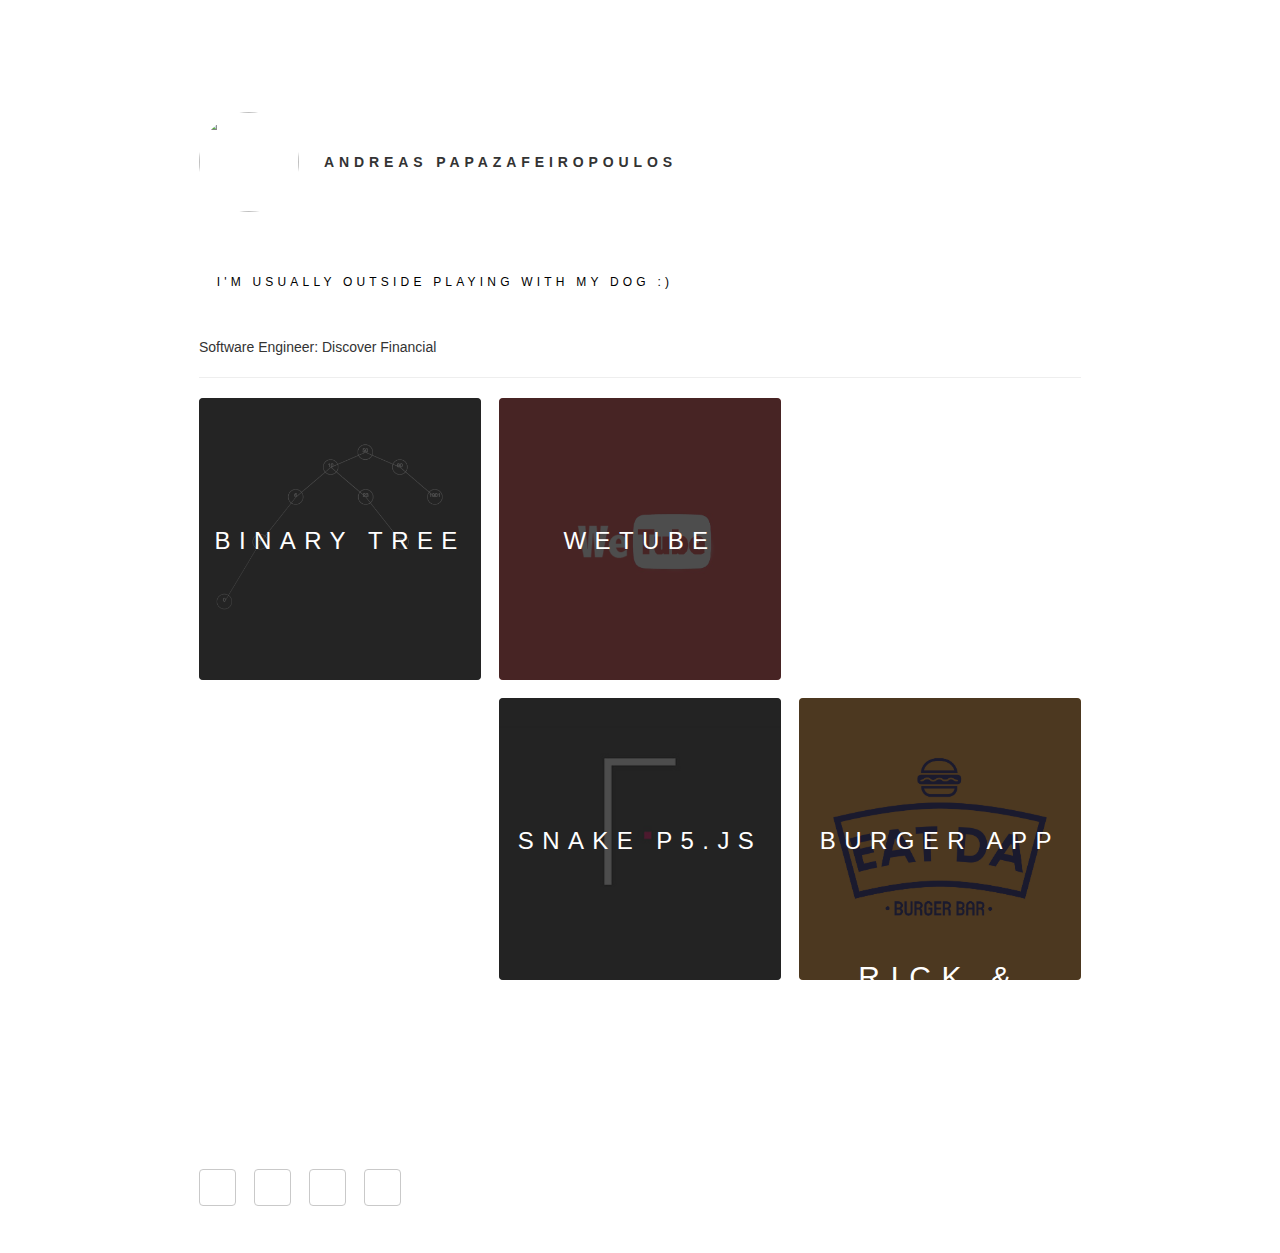
==== commit 27d911a3: "update url & about" ====
--- a/index.html
+++ b/index.html
@@ -51,29 +51,20 @@
 					<div id="main">
 						<div class="inner">
 							<header>
-								<h6>I'm usually outside playing with my dog.</h6>
+								<h6>I'm usually outside playing with my dog :)</h6>
 								<div class='about_me'>
 									<p>
-										It's been awhile, in the last year i've landed a Job as a
-										Software Engineer at an awesome start up where I have really
-										accelerated my fundamentals while building
-										scalable applications. So, what to do now? For the last year
-										I have learned Python and absolutely love it, but i am starting to
-										realize my interests are in building tools and application that
-										run right off your device. So this leads me to Java. The famous
-										"Write Once, Run Everywhere!" or "Debug Everywhere". I Should have
-										some Java apps to show off the next time you visit!
+										Software Engineer: Discover Financial
 									</p>
 								<div>
 								<hr>
-								<h6>Hey! i will be studying here! ----> <a href='https://andreaspapaz.github.io/'>github.io</a></h6>
-							</header>
+								</header>
 							<section class="tiles">
 							<article class="style1">
 									<span class="image">
 										<img src="images/binarytree.jpg" alt="" />
 									</span>
-									<a href="http://youtubewetube.herokuapp.com/">
+									<a href="https://github.com/AndreasPapaz/algo_vis">
 										<h3>Binary Tree</h3>
 										<div class="content">
 											p5.js and Binary Tree input! oh my!!!
